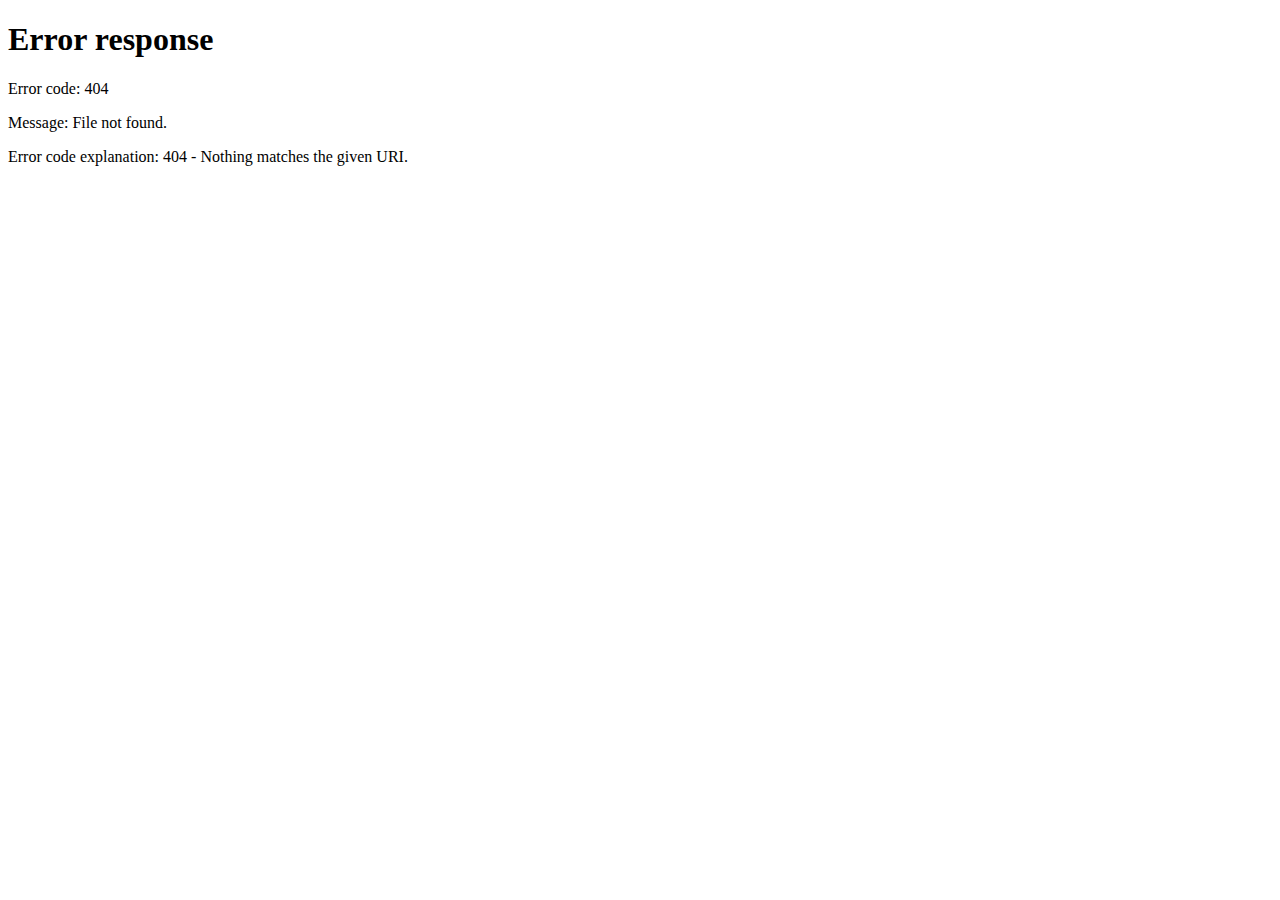
==== index.html @ a05da721 "Add files via upload" ====
<html xmlns="http://www.w3.org/1999/xhtml" lang="en">

<head>
	<meta http-equiv="Content-Type" content="text/html; charset=utf-8" />
	<meta name="description" content="HTTrack is an easy-to-use website mirror utility. It allows you to download a World Wide website from the Internet to a local directory,building recursively all structures, getting html, images, and other files from the server to your computer. Links are rebuiltrelatively so that you can freely browse to the local site (works with any browser). You can mirror several sites together so that you can jump from one toanother. You can, also, update an existing mirror site, or resume an interrupted download. The robot is fully configurable, with an integrated help" />
	<meta name="keywords" content="httrack, HTTRACK, HTTrack, winhttrack, WINHTTRACK, WinHTTrack, offline browser, web mirror utility, aspirateur web, surf offline, web capture, www mirror utility, browse offline, local  site builder, website mirroring, aspirateur www, internet grabber, capture de site web, internet tool, hors connexion, unix, dos, windows 95, windows 98, solaris, ibm580, AIX 4.0, HTS, HTGet, web aspirator, web aspirateur, libre, GPL, GNU, free software" />
	<title>Local index - HTTrack Website Copier</title>
  <!-- Mirror and index made by HTTrack Website Copier/3.49-2 [XR&CO'2014] -->
	<style type="text/css">
	<!--

body {
	margin: 0;  padding: 0;  margin-bottom: 15px;  margin-top: 8px;
	background: #77b;
}
body, td {
	font: 14px "Trebuchet MS", Verdana, Arial, Helvetica, sans-serif;
	}

#subTitle {
	background: #000;  color: #fff;  padding: 4px;  font-weight: bold; 
	}

#siteNavigation a, #siteNavigation .current {
	font-weight: bold;  color: #448;
	}
#siteNavigation a:link    { text-decoration: none; }
#siteNavigation a:visited { text-decoration: none; }

#siteNavigation .current { background-color: #ccd; }

#siteNavigation a:hover   { text-decoration: none;  background-color: #fff;  color: #000; }
#siteNavigation a:active  { text-decoration: none;  background-color: #ccc; }


a:link    { text-decoration: underline;  color: #00f; }
a:visited { text-decoration: underline;  color: #000; }
a:hover   { text-decoration: underline;  color: #c00; }
a:active  { text-decoration: underline; }

#pageContent {
	clear: both;
	border-bottom: 6px solid #000;
	padding: 10px;  padding-top: 20px;
	line-height: 1.65em;
	background-image: url(backblue.gif);
	background-repeat: no-repeat;
	background-position: top right;
	}

#pageContent, #siteNavigation {
	background-color: #ccd;
	}


.imgLeft  { float: left;   margin-right: 10px;  margin-bottom: 10px; }
.imgRight { float: right;  margin-left: 10px;   margin-bottom: 10px; }

hr { height: 1px;  color: #000;  background-color: #000;  margin-bottom: 15px; }

h1 { margin: 0;  font-weight: bold;  font-size: 2em; }
h2 { margin: 0;  font-weight: bold;  font-size: 1.6em; }
h3 { margin: 0;  font-weight: bold;  font-size: 1.3em; }
h4 { margin: 0;  font-weight: bold;  font-size: 1.18em; }

.blak { background-color: #000; }
.hide { display: none; }
.tableWidth { min-width: 400px; }

.tblRegular       { border-collapse: collapse; }
.tblRegular td    { padding: 6px;  background-image: url(fade.gif);  border: 2px solid #99c; }
.tblHeaderColor, .tblHeaderColor td { background: #99c; }
.tblNoBorder td   { border: 0; }


// -->
</style>

</head>

<table width="76%" border="0" align="center" cellspacing="0" cellpadding="3" class="tableWidth">
	<tr>
	<td id="subTitle">HTTrack Website Copier - Open Source offline browser</td>
	</tr>
</table>
<table width="76%" border="0" align="center" cellspacing="0" cellpadding="0" class="tableWidth">
<tr class="blak">
<td>
	<table width="100%" border="0" align="center" cellspacing="1" cellpadding="0">
	<tr>
	<td colspan="6"> 
		<table width="100%" border="0" align="center" cellspacing="0" cellpadding="10">
		<tr> 
		<td id="pageContent"> 
<!-- ==================== End prologue ==================== -->

	<meta name="generator" content="HTTrack Website Copier/3.x">
	<TITLE>Local index - HTTrack</TITLE>
</HEAD>
<BODY>
<H1 ALIGN=Center>Index of locally available sites:</H1>
	<TABLE BORDER="0" WIDTH="100%" CELLSPACING="1" CELLPADDING="0">
		<TR>
			<TD BACKGROUND="fade.gif">
				&middot;
					<A HREF="askit.dextheme.net/shieldx/template-kit/home/index.html">
						Home &#8211; Shieldx
					</A>		
			</TD>
		</TR>
	</TABLE>
	<BR>
	<BR>
	<BR>
  	<H6 ALIGN="RIGHT">
	<I>Mirror and index made by HTTrack Website Copier [XR&amp;CO'2008]</I>
	</H6>
	<!-- Mirror and index made by HTTrack Website Copier/3.49-2 [XR&CO'2014] -->
	<!-- Thanks for using HTTrack Website Copier! -->
	<meta HTTP-EQUIV="Refresh" CONTENT="0; URL=askit.dextheme.net/shieldx/template-kit/home/index.html">


<!-- ==================== Start epilogue ==================== -->
		</td>
		</tr>
		</table>
	</td>
	</tr>
	</table>
</td>
</tr>
</table>

<table width="76%" border="0" align="center" valign="bottom" cellspacing="0" cellpadding="0">
	<tr>
	<td id="footer"><small>&copy; 2008 Xavier Roche & other contributors - Web Design: Leto Kauler.</small></td>
	</tr>
</table>

</body>

</html>
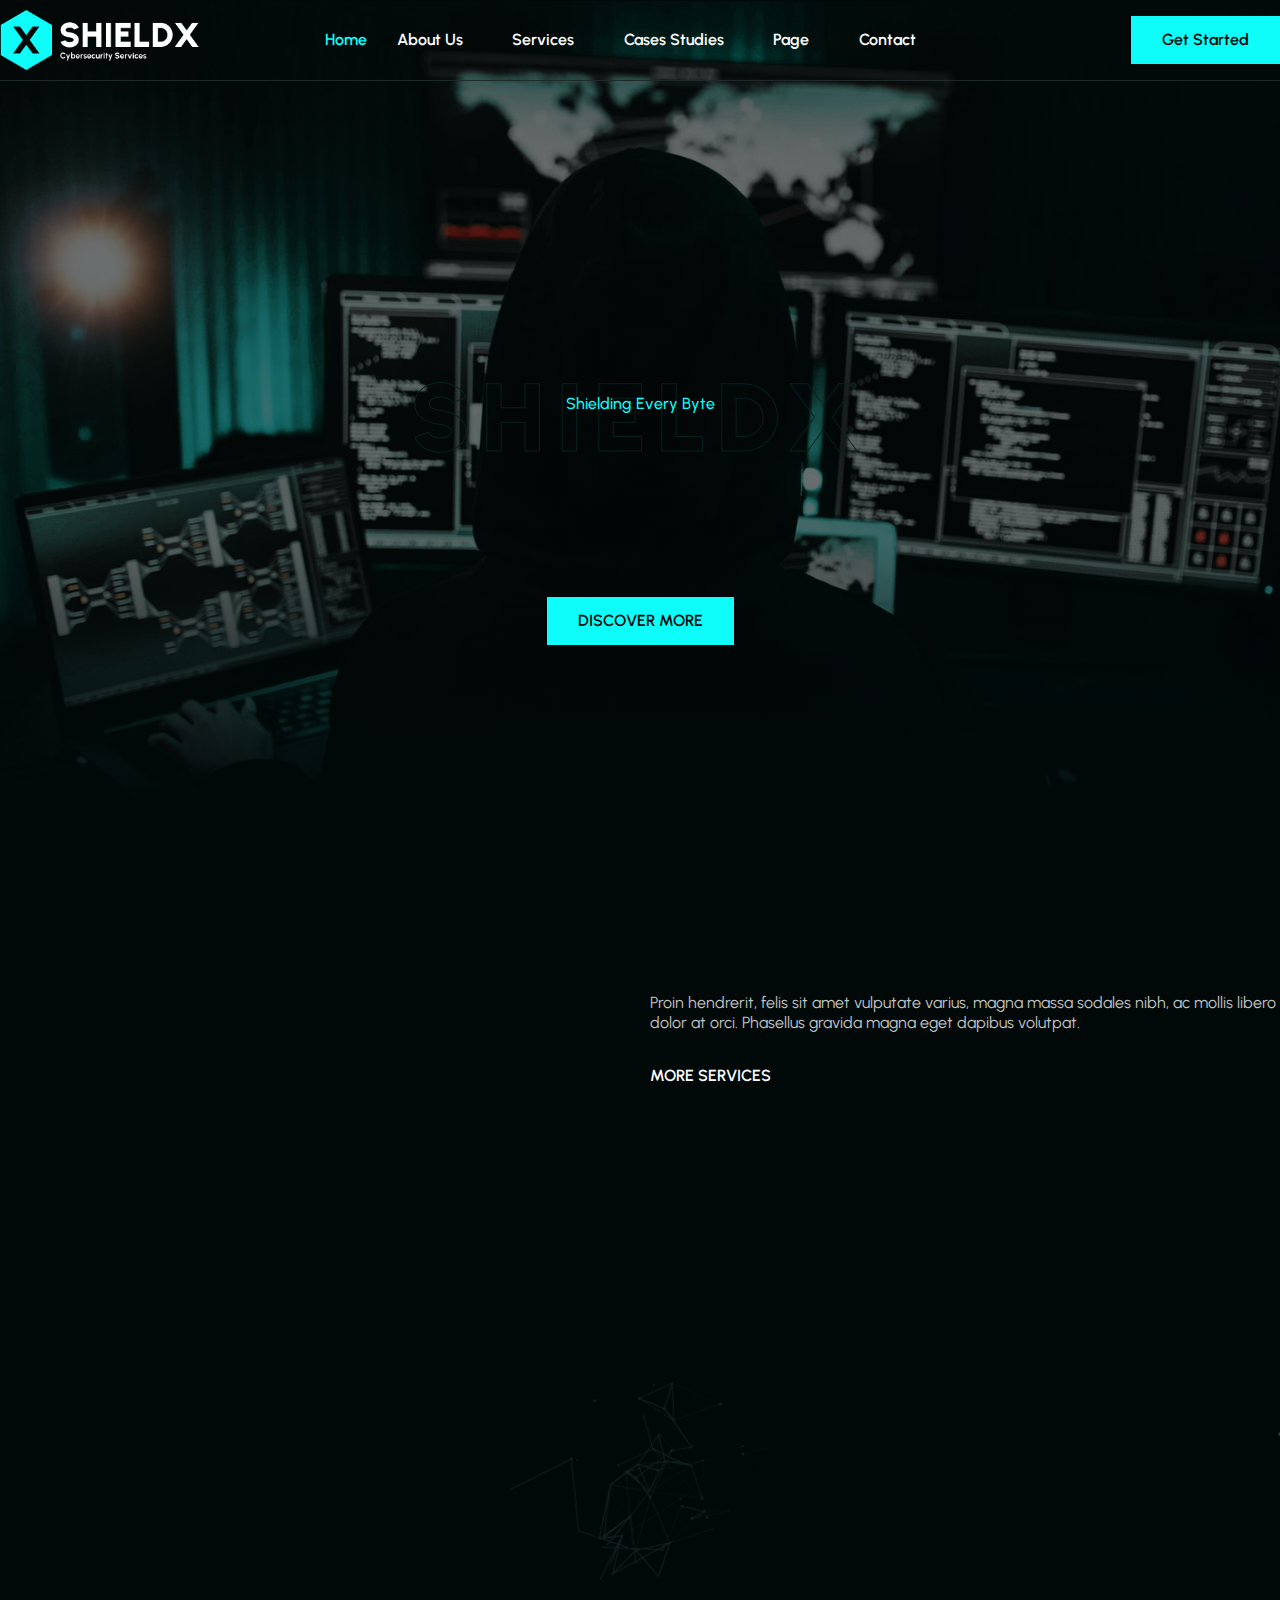
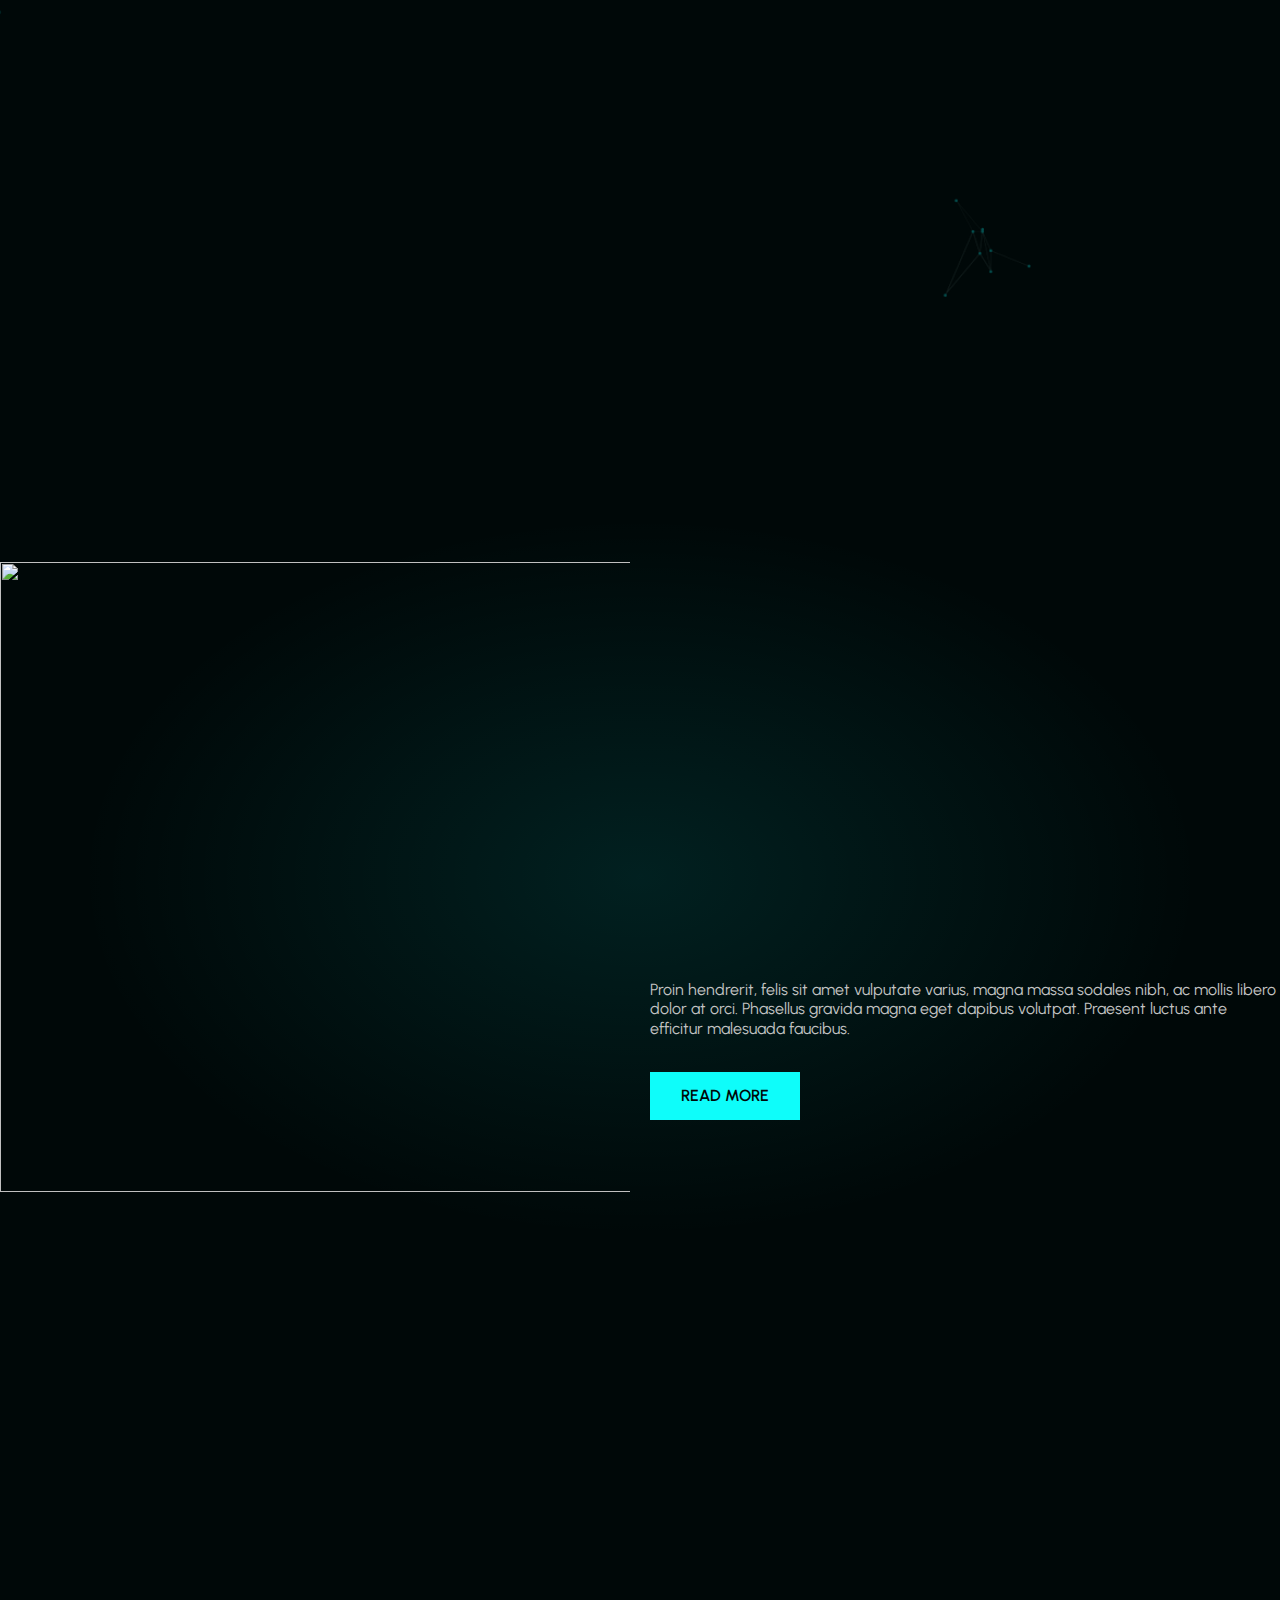
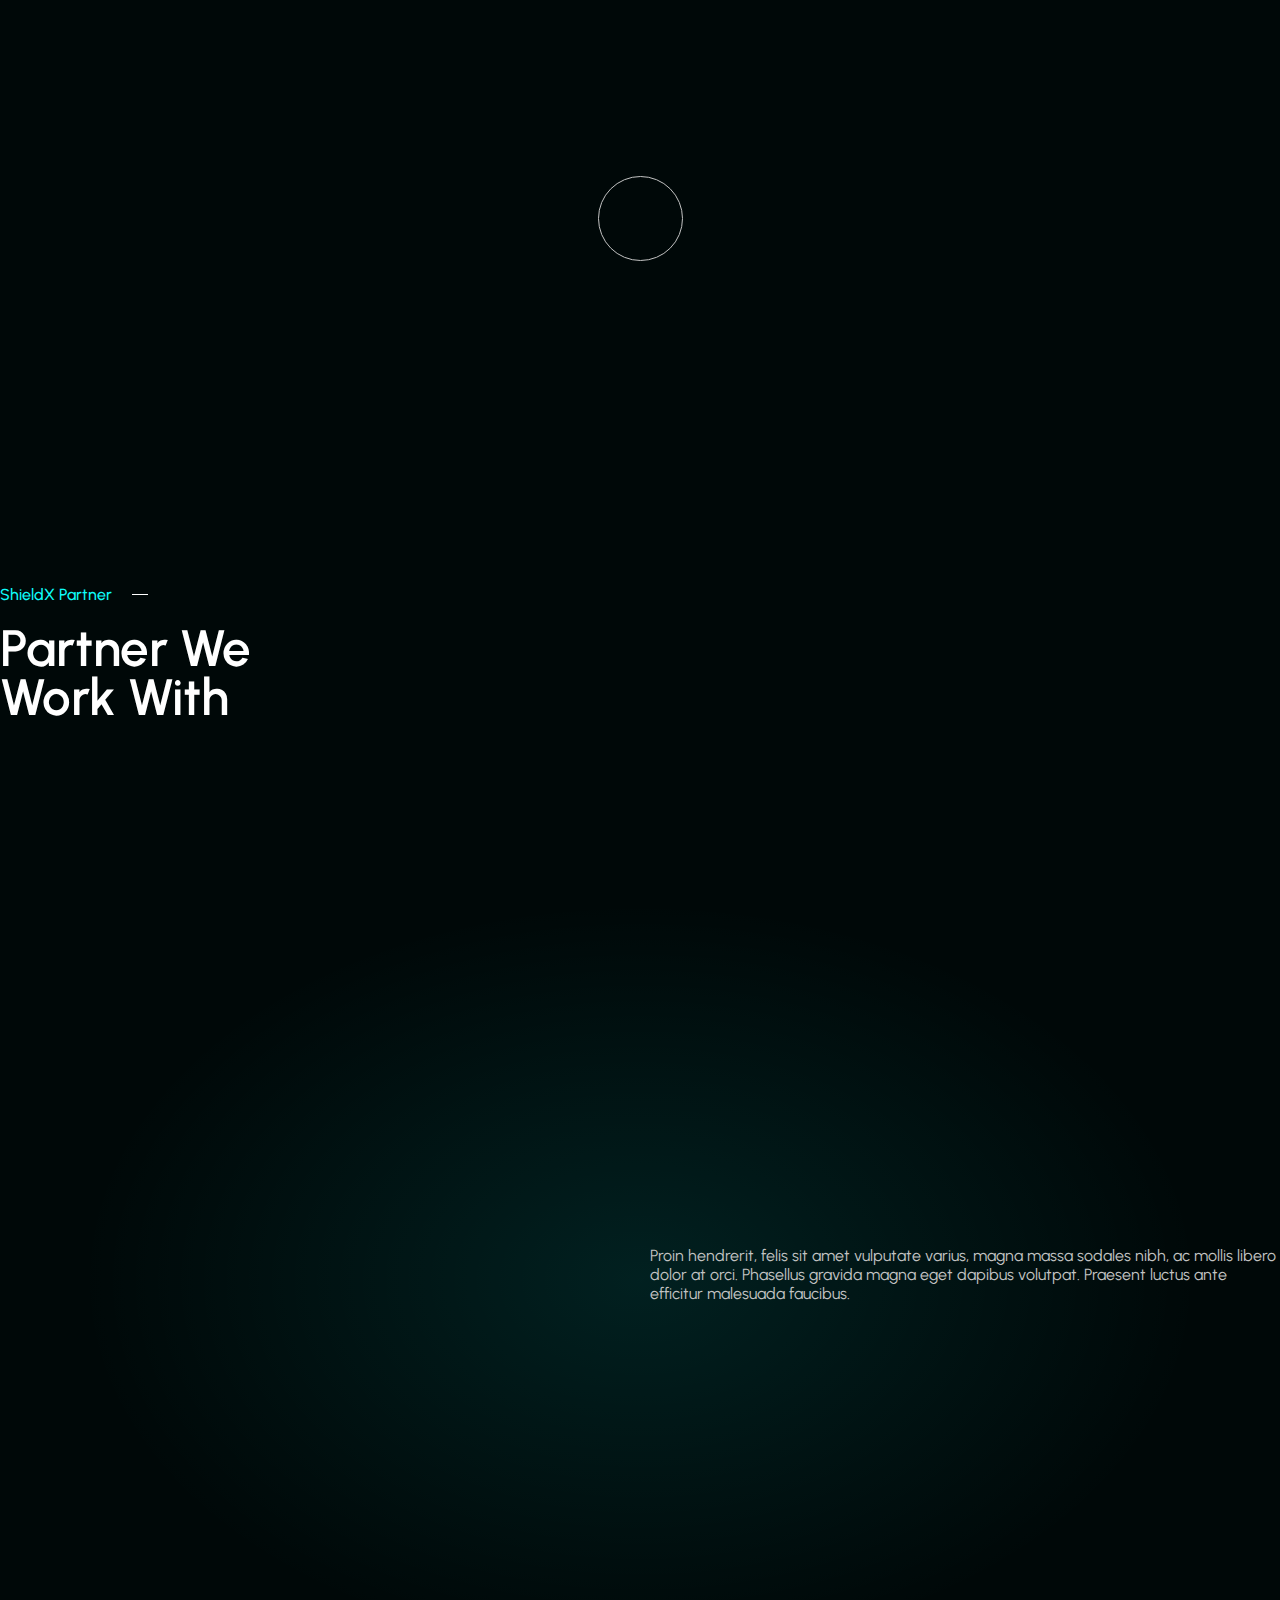
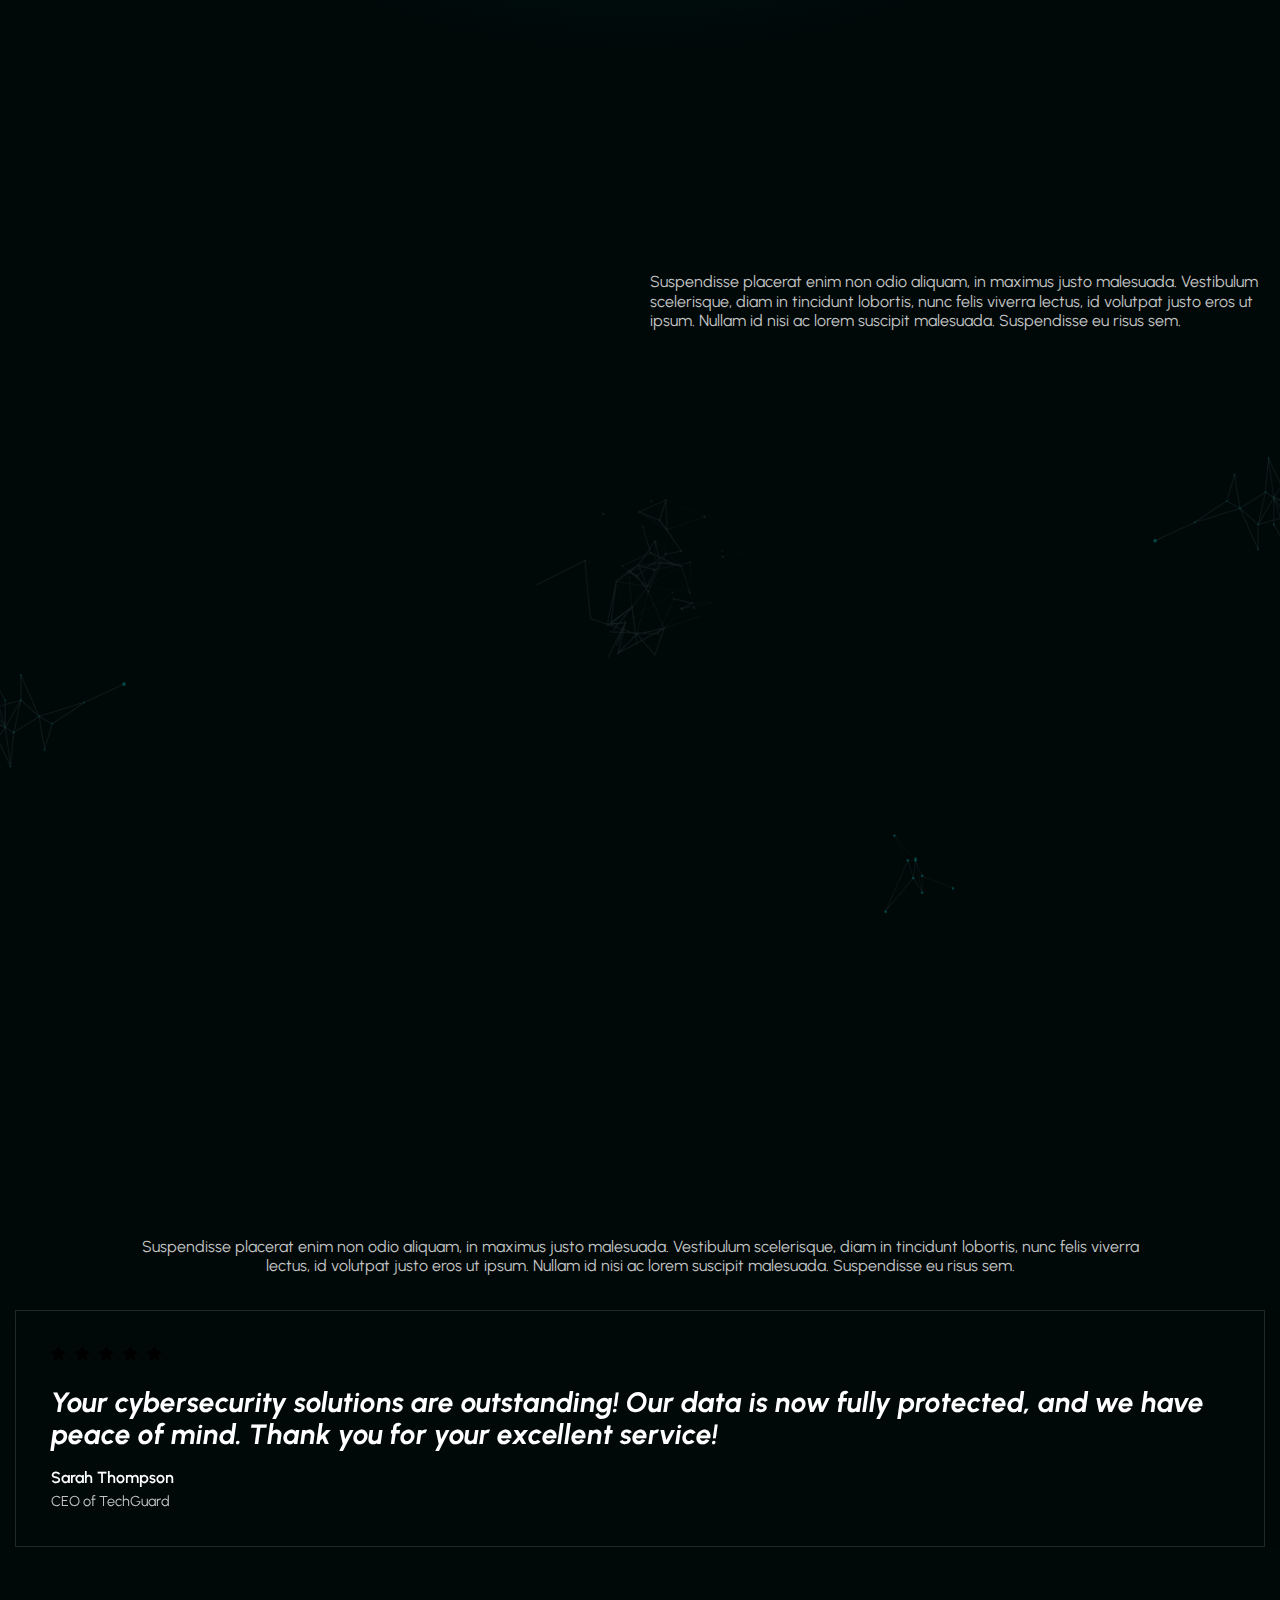
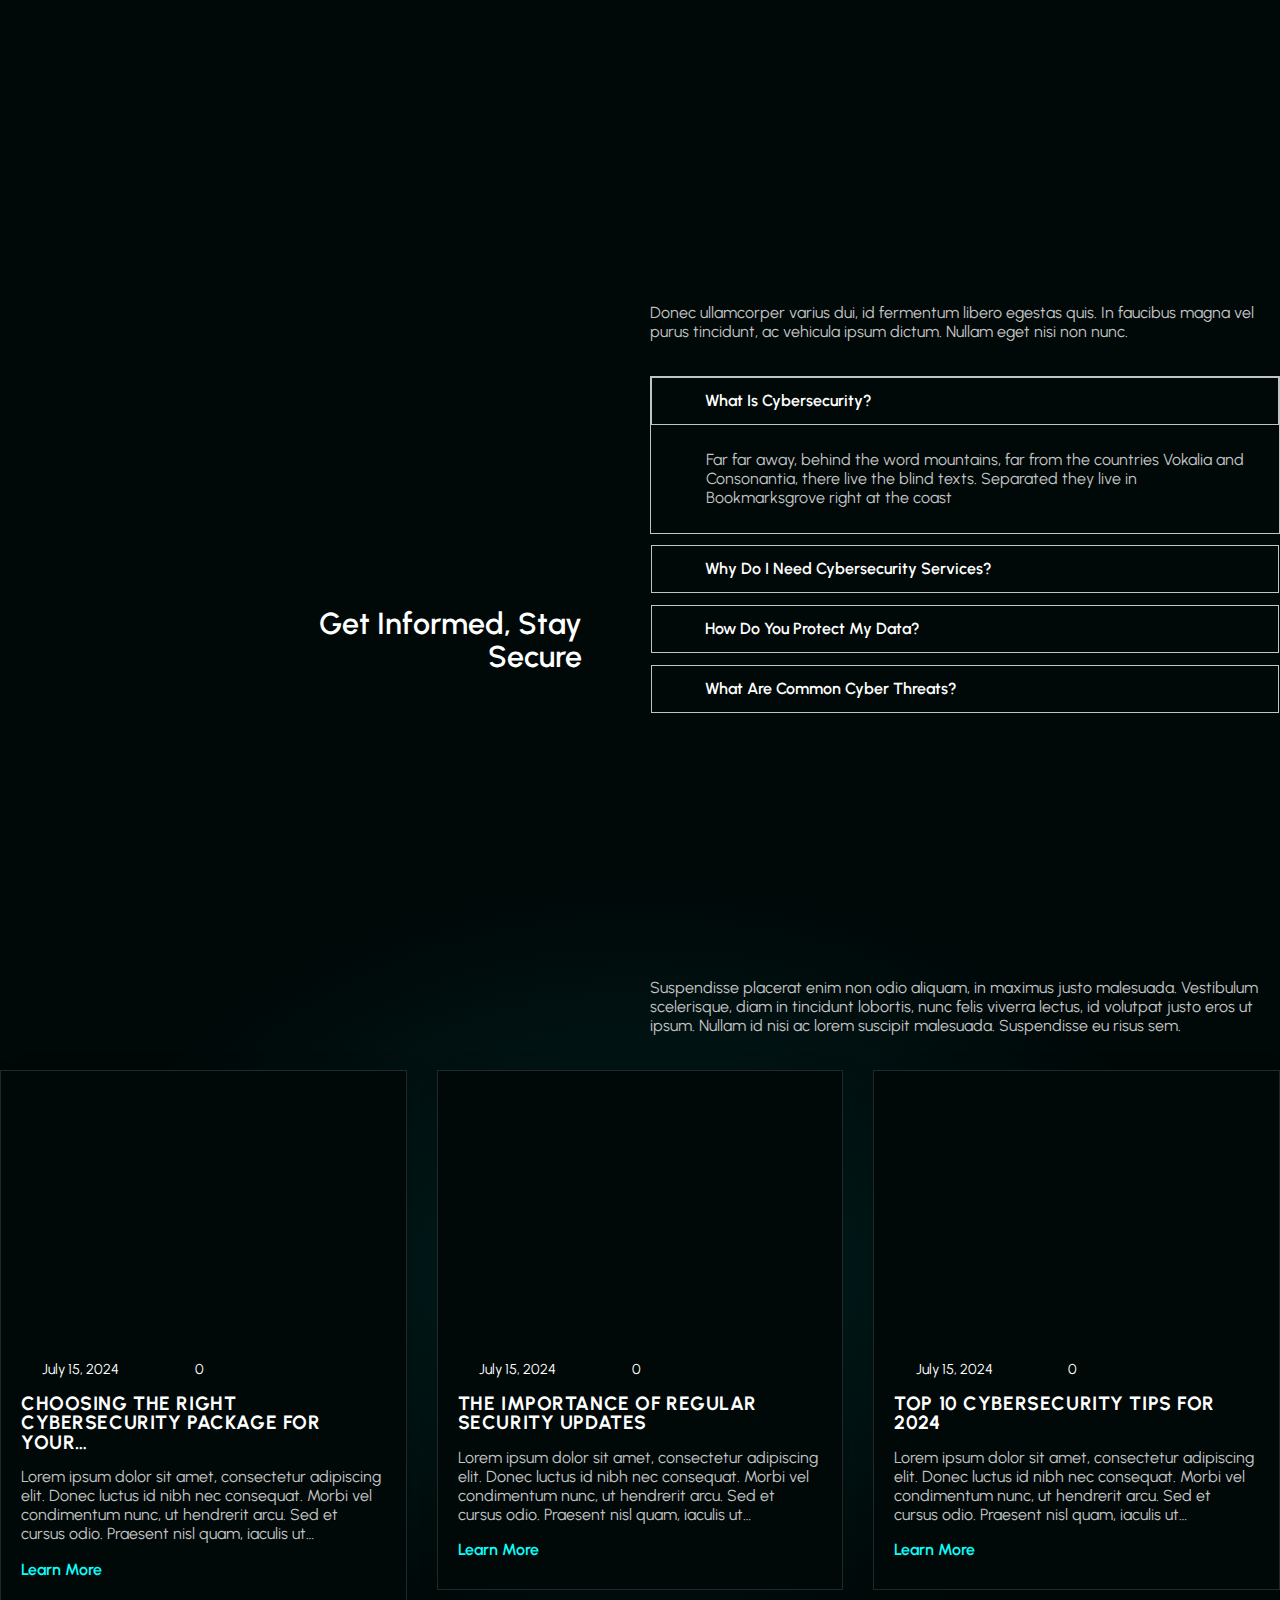
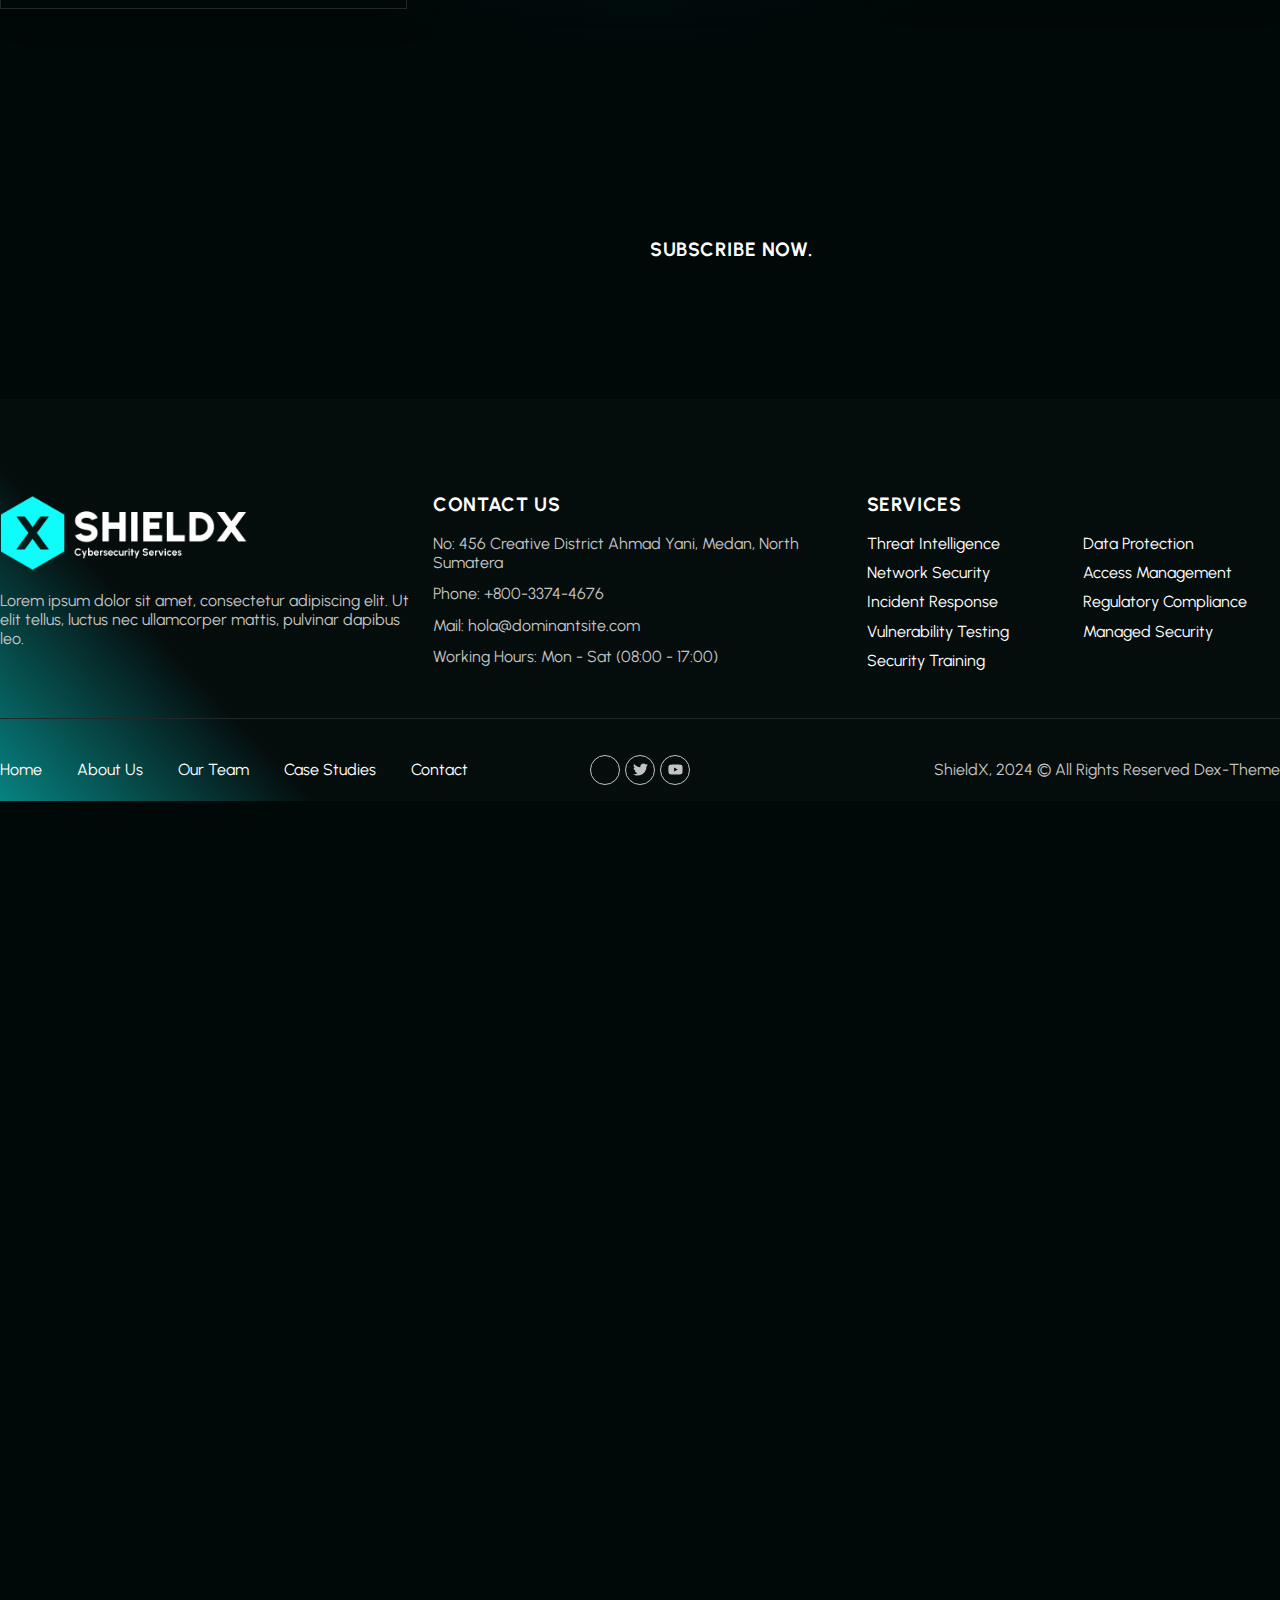
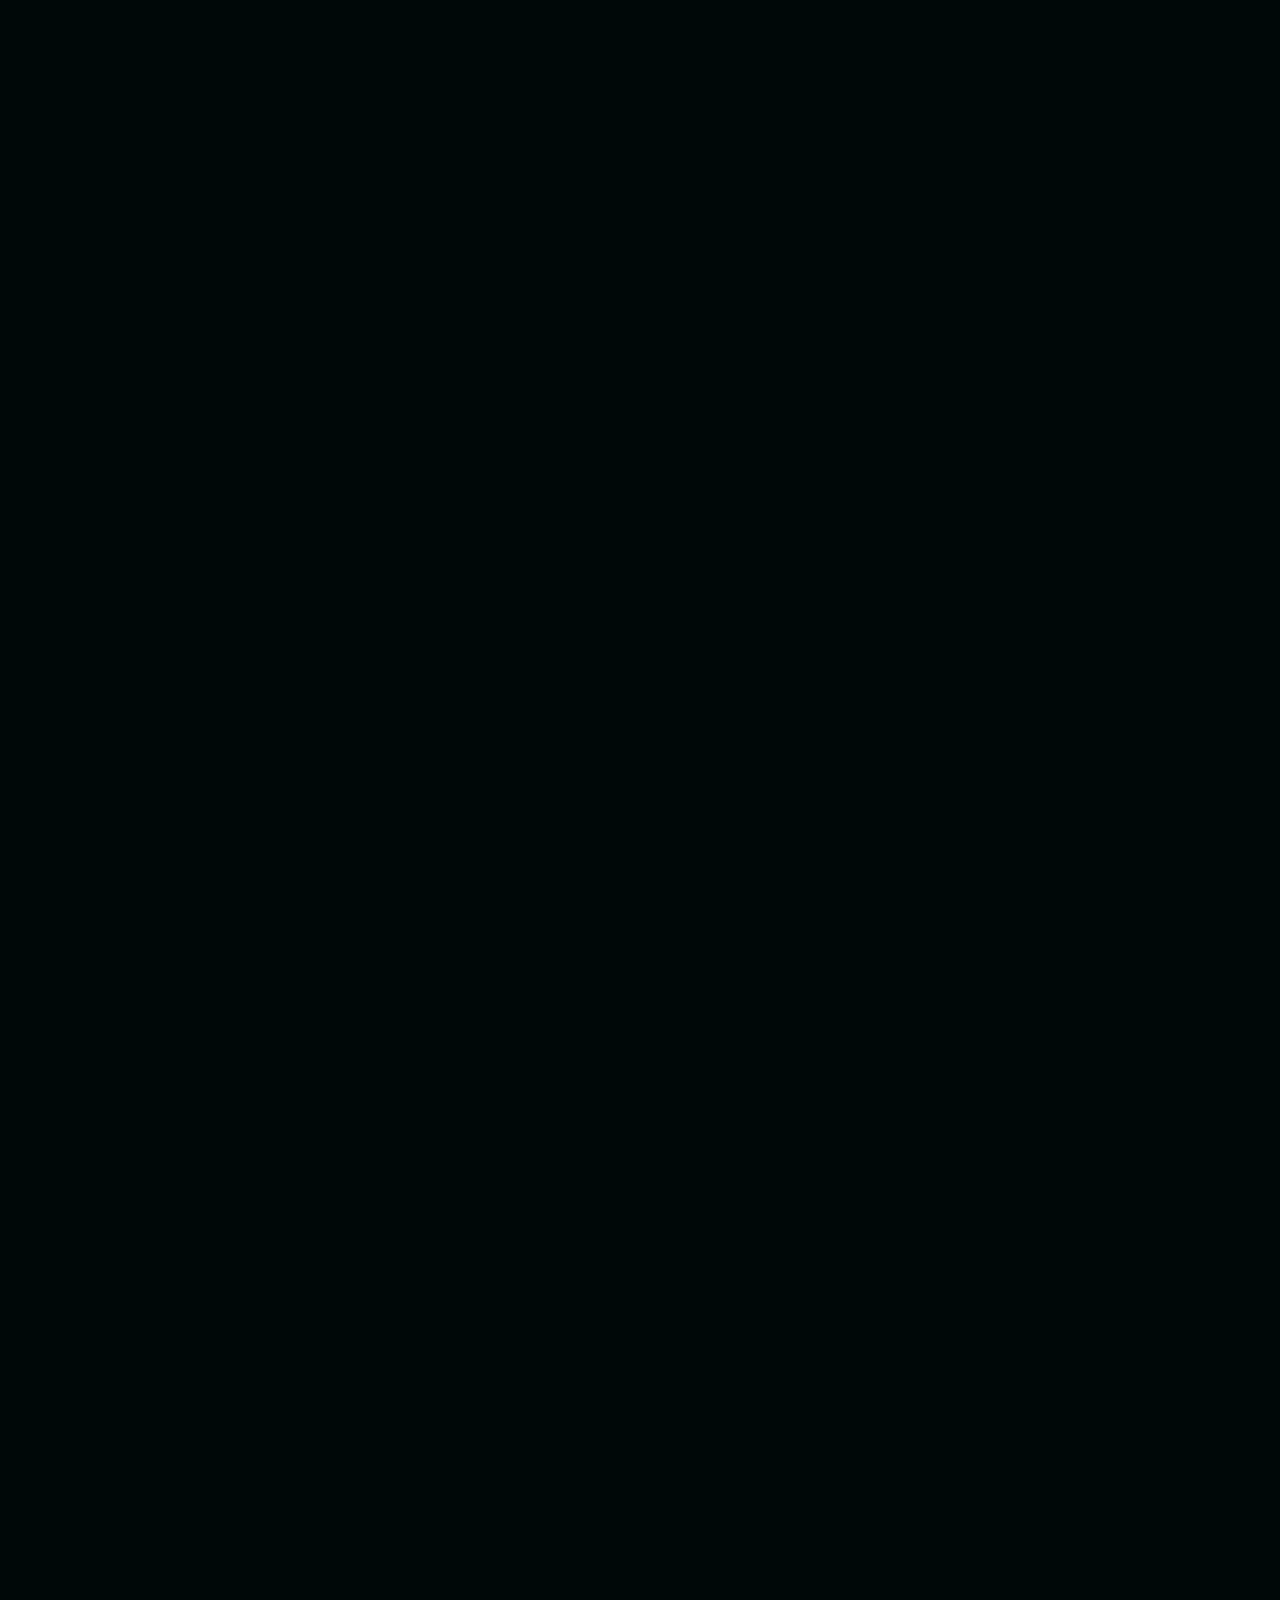
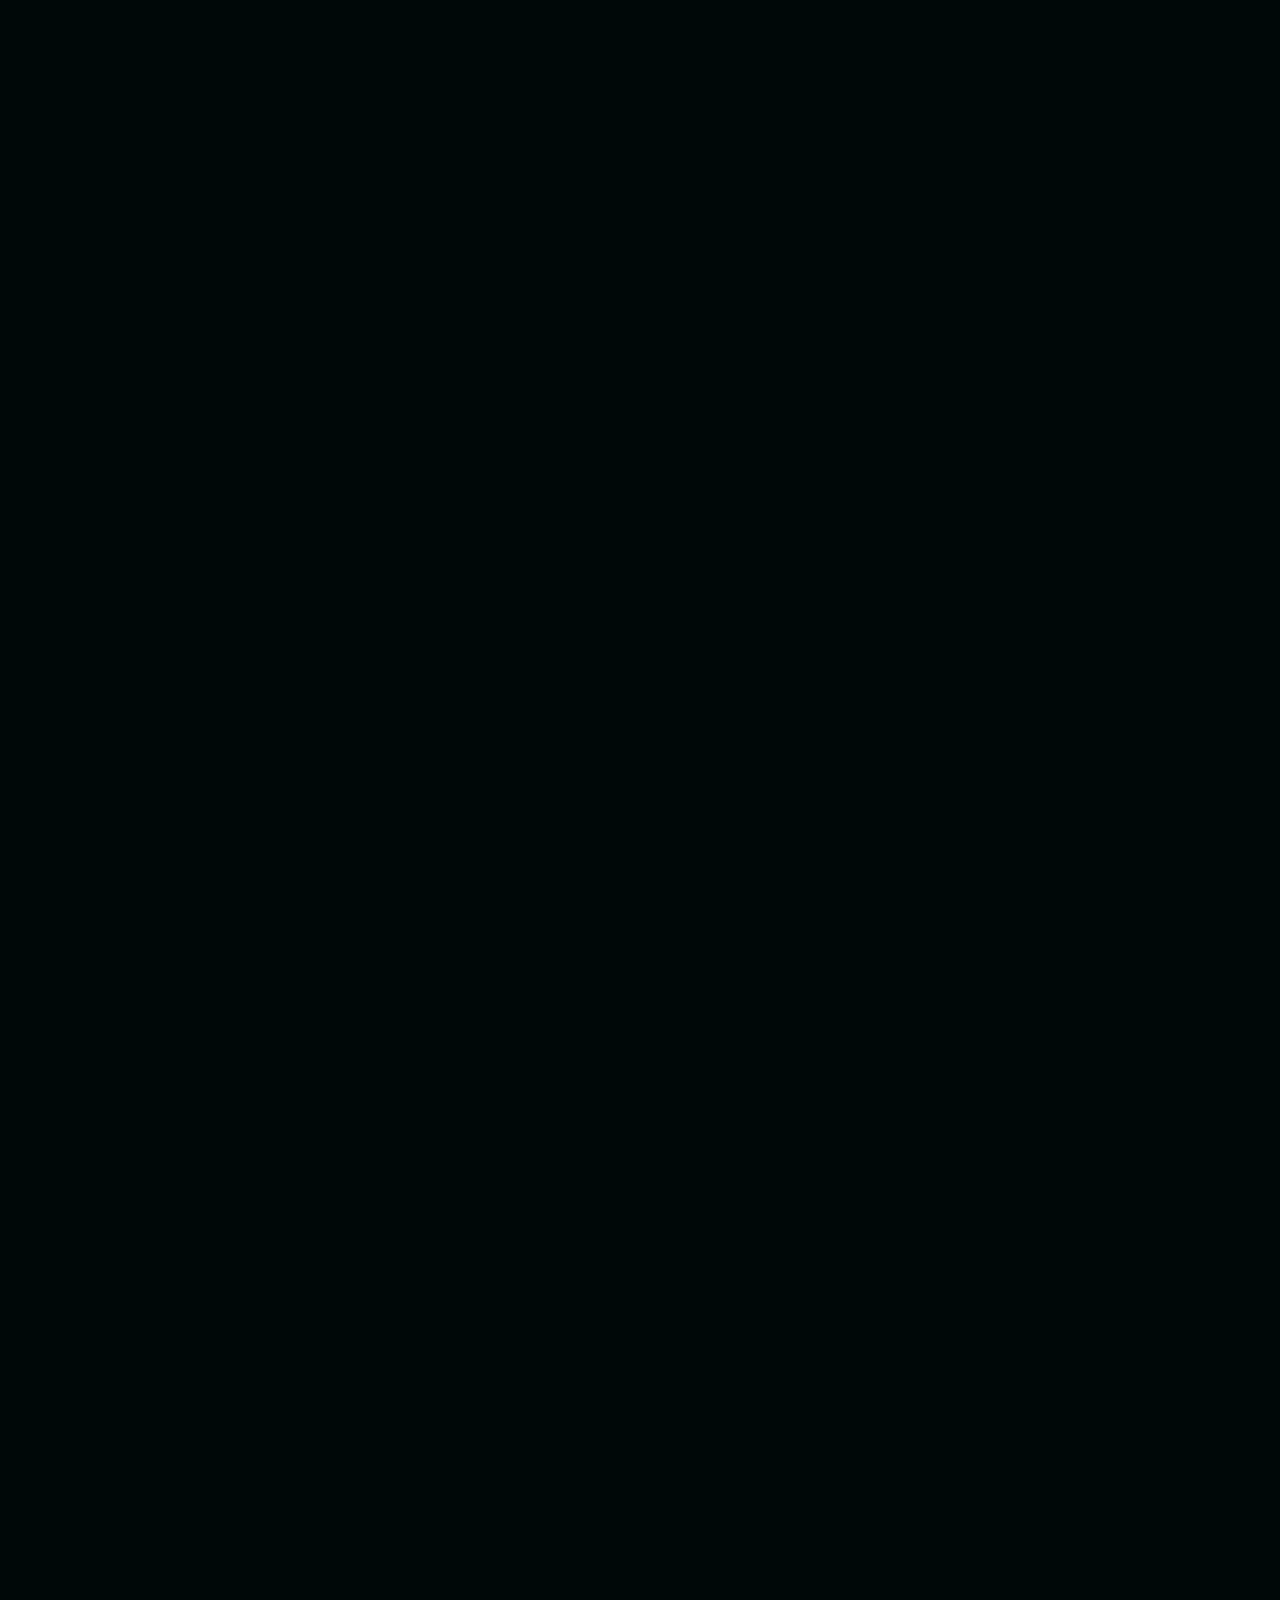
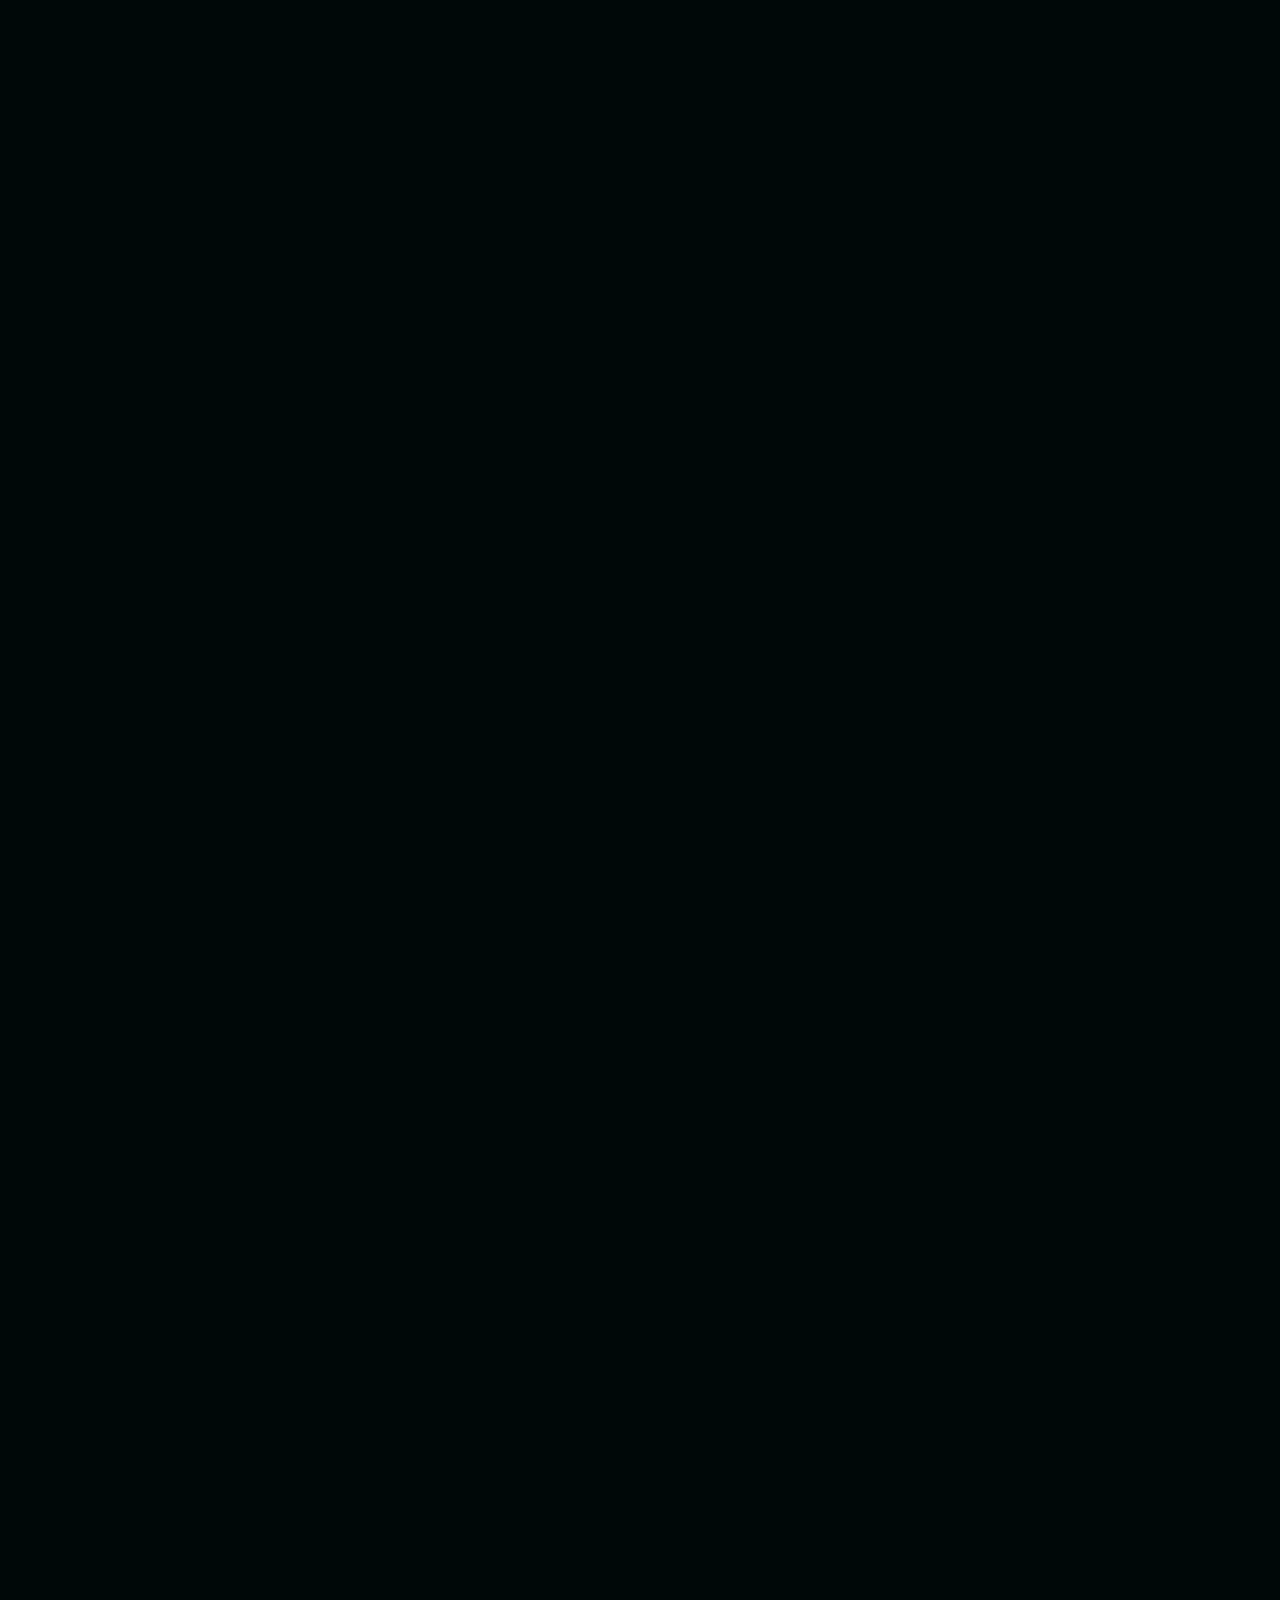
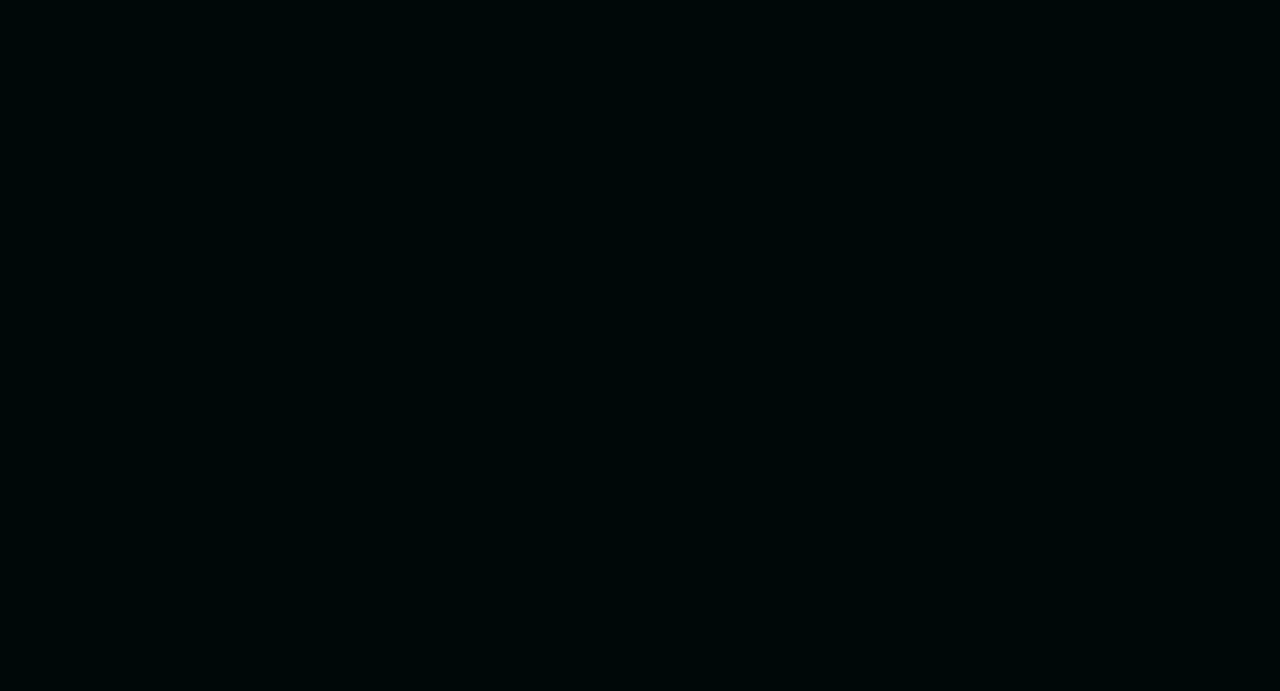
==== commit a59c5637: "shield" ====
--- a/index.html
+++ b/index.html
@@ -4,7 +4,7 @@
 	<meta http-equiv="Content-Type" content="text/html; charset=utf-8" />
 	<meta name="description" content="HTTrack is an easy-to-use website mirror utility. It allows you to download a World Wide website from the Internet to a local directory,building recursively all structures, getting html, images, and other files from the server to your computer. Links are rebuiltrelatively so that you can freely browse to the local site (works with any browser). You can mirror several sites together so that you can jump from one toanother. You can, also, update an existing mirror site, or resume an interrupted download. The robot is fully configurable, with an integrated help" />
 	<meta name="keywords" content="httrack, HTTRACK, HTTrack, winhttrack, WINHTTRACK, WinHTTrack, offline browser, web mirror utility, aspirateur web, surf offline, web capture, www mirror utility, browse offline, local  site builder, website mirroring, aspirateur www, internet grabber, capture de site web, internet tool, hors connexion, unix, dos, windows 95, windows 98, solaris, ibm580, AIX 4.0, HTS, HTGet, web aspirator, web aspirateur, libre, GPL, GNU, free software" />
-	<title>Local index - HTTrack Website Copier</title>
+	<title>Shield</title>
   <!-- Mirror and index made by HTTrack Website Copier/3.49-2 [XR&CO'2014] -->
 	<style type="text/css">
 	<!--
@@ -80,7 +80,7 @@
 
 <table width="76%" border="0" align="center" cellspacing="0" cellpadding="3" class="tableWidth">
 	<tr>
-	<td id="subTitle">HTTrack Website Copier - Open Source offline browser</td>
+	<td id="subTitle"></td>
 	</tr>
 </table>
 <table width="76%" border="0" align="center" cellspacing="0" cellpadding="0" class="tableWidth">
@@ -95,7 +95,7 @@
 <!-- ==================== End prologue ==================== -->
 
 	<meta name="generator" content="HTTrack Website Copier/3.x">
-	<TITLE>Local index - HTTrack</TITLE>
+	<TITLE></TITLE>
 </HEAD>
 <BODY>
 <H1 ALIGN=Center>Index of locally available sites:</H1>
@@ -113,7 +113,7 @@
 	<BR>
 	<BR>
   	<H6 ALIGN="RIGHT">
-	<I>Mirror and index made by HTTrack Website Copier [XR&amp;CO'2008]</I>
+	<I>[XR&amp;CO'2008]</I>
 	</H6>
 	<!-- Mirror and index made by HTTrack Website Copier/3.49-2 [XR&CO'2014] -->
 	<!-- Thanks for using HTTrack Website Copier! -->
@@ -133,7 +133,7 @@
 
 <table width="76%" border="0" align="center" valign="bottom" cellspacing="0" cellpadding="0">
 	<tr>
-	<td id="footer"><small>&copy; 2008 Xavier Roche & other contributors - Web Design: Leto Kauler.</small></td>
+	<td id="footer"><small>&copy; </small></td>
 	</tr>
 </table>
 
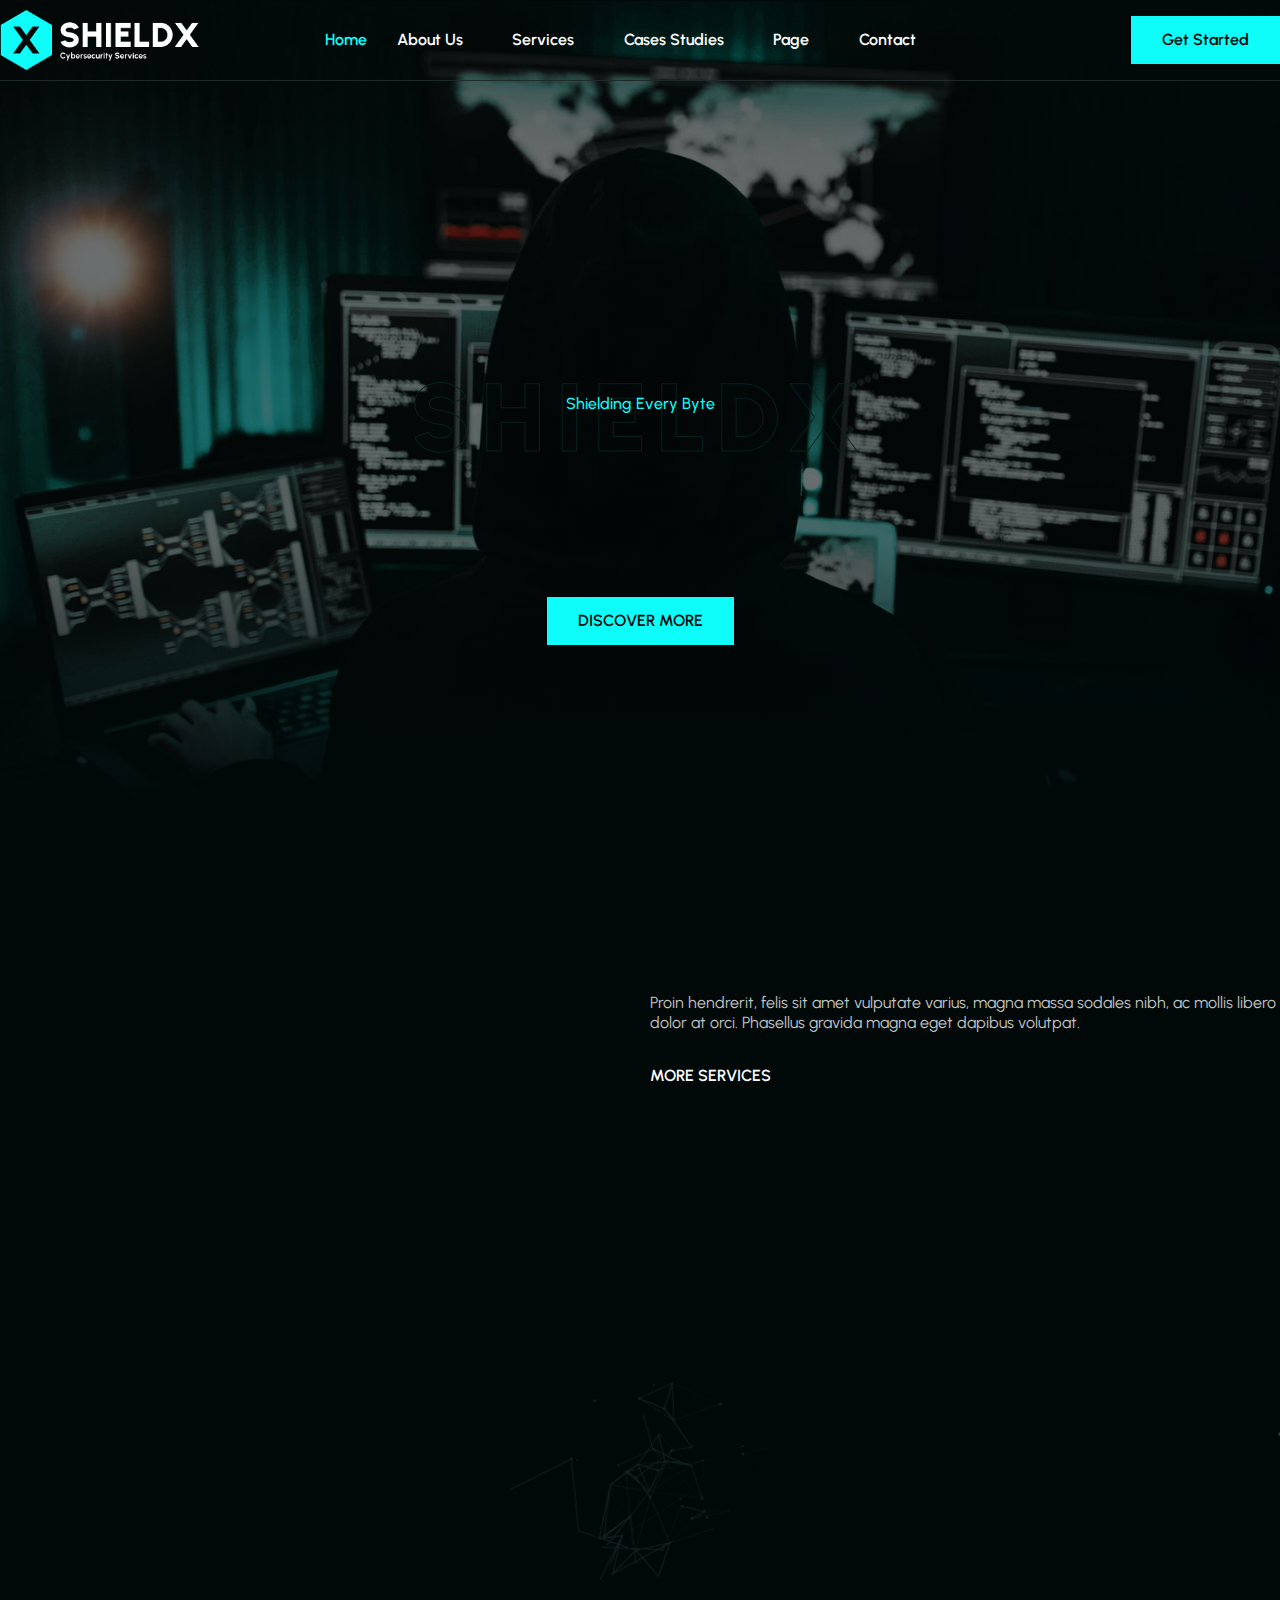
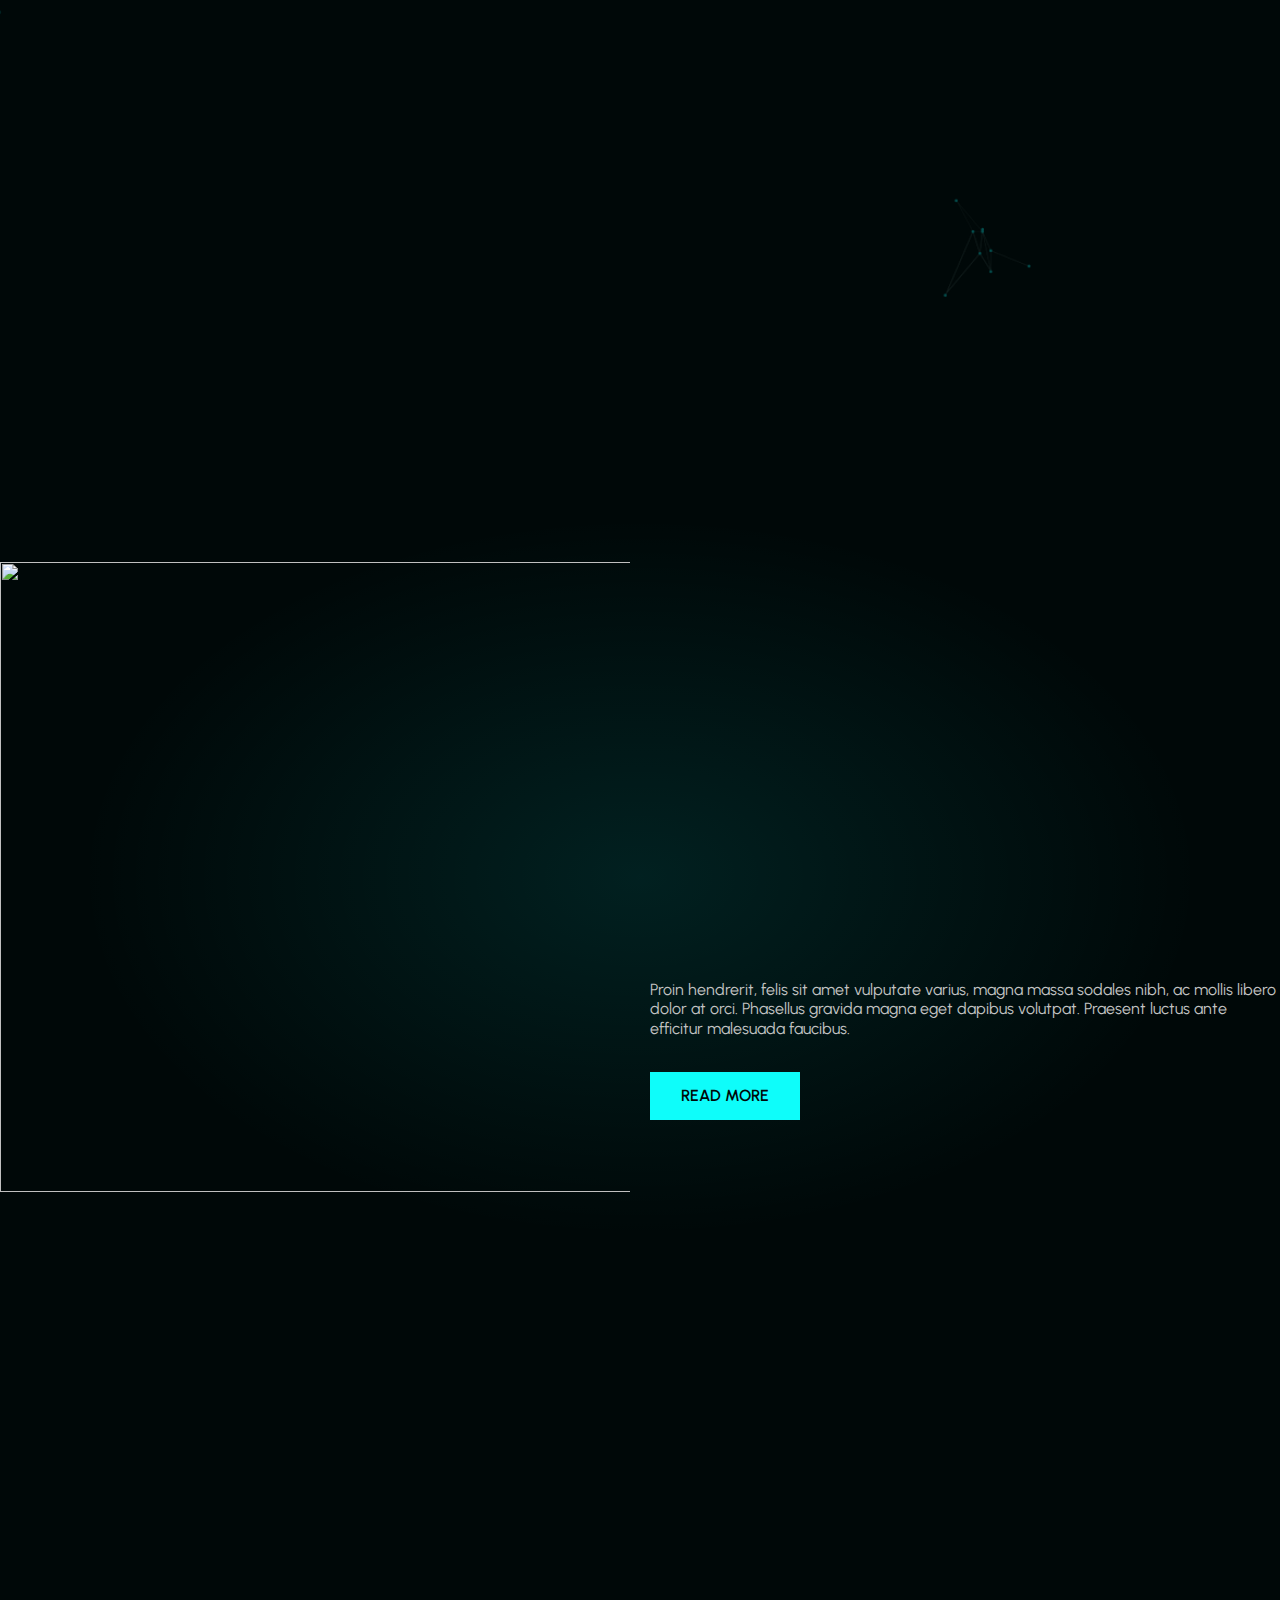
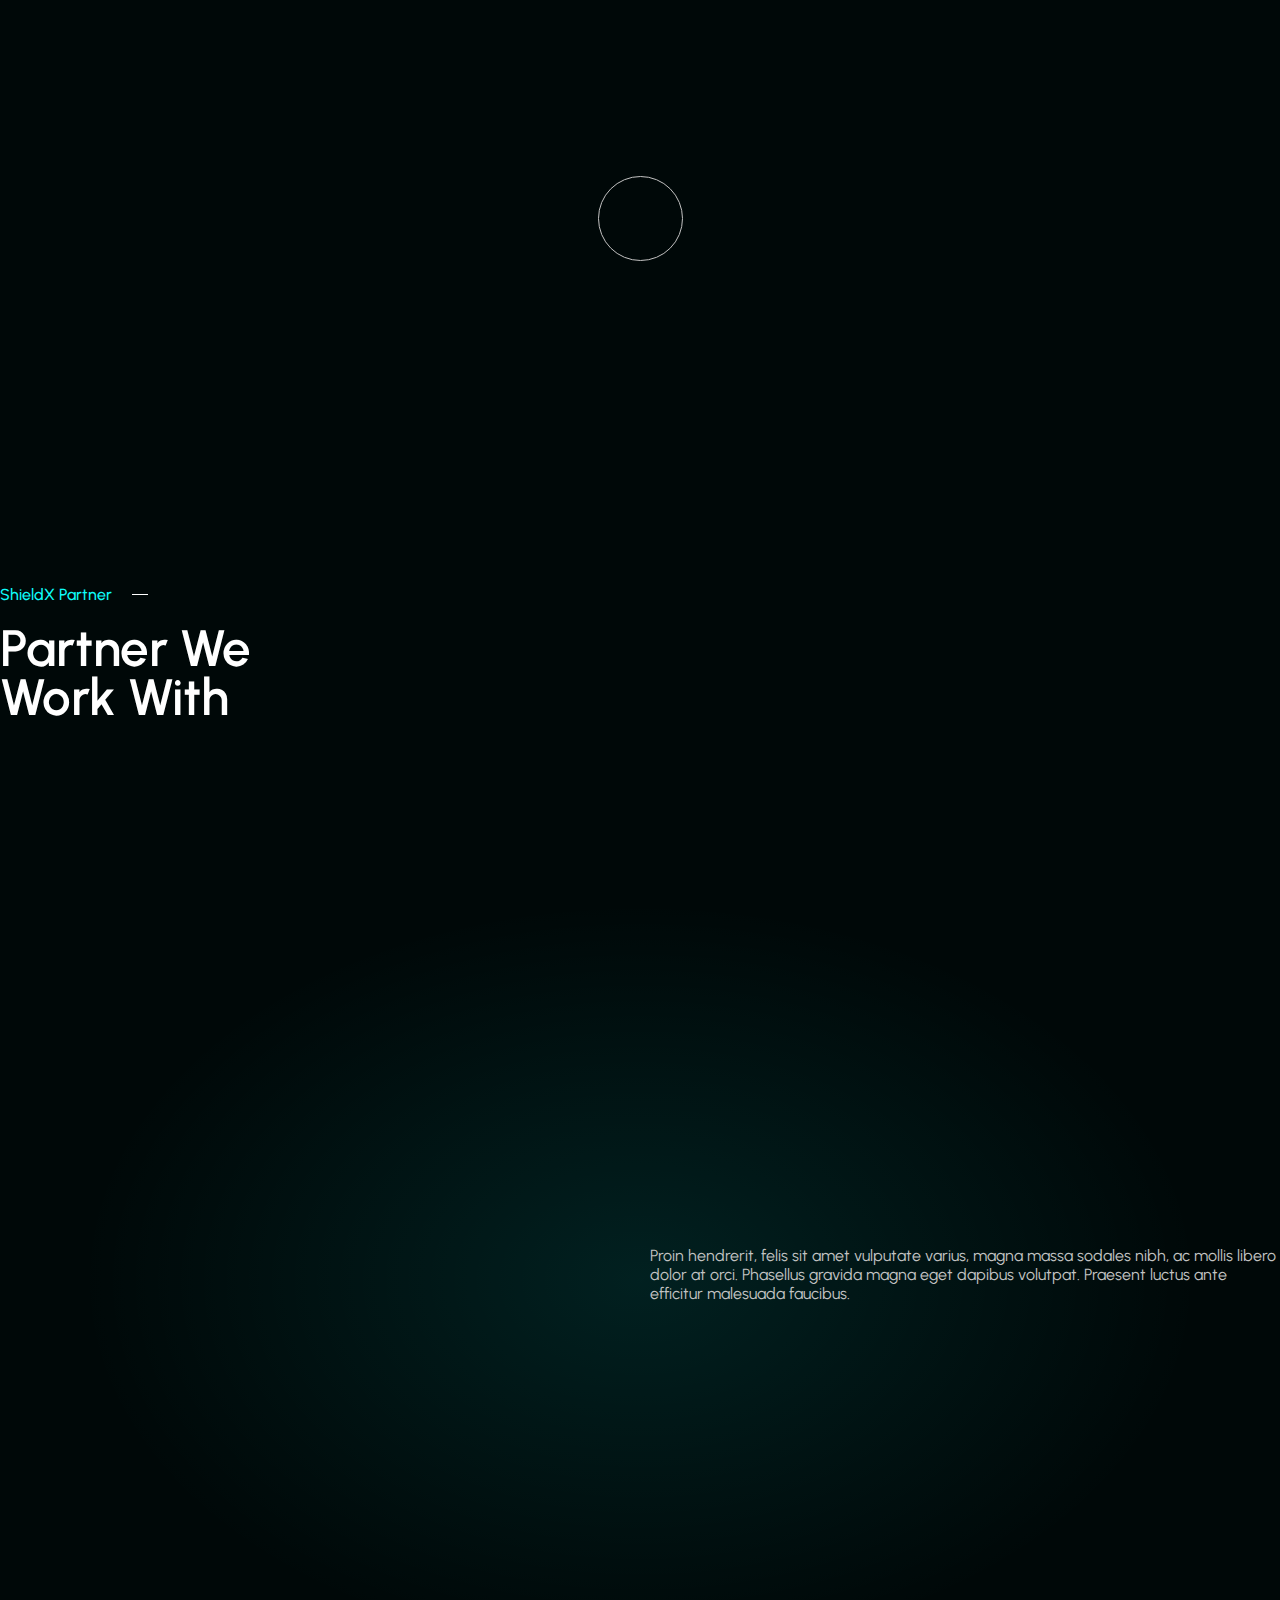
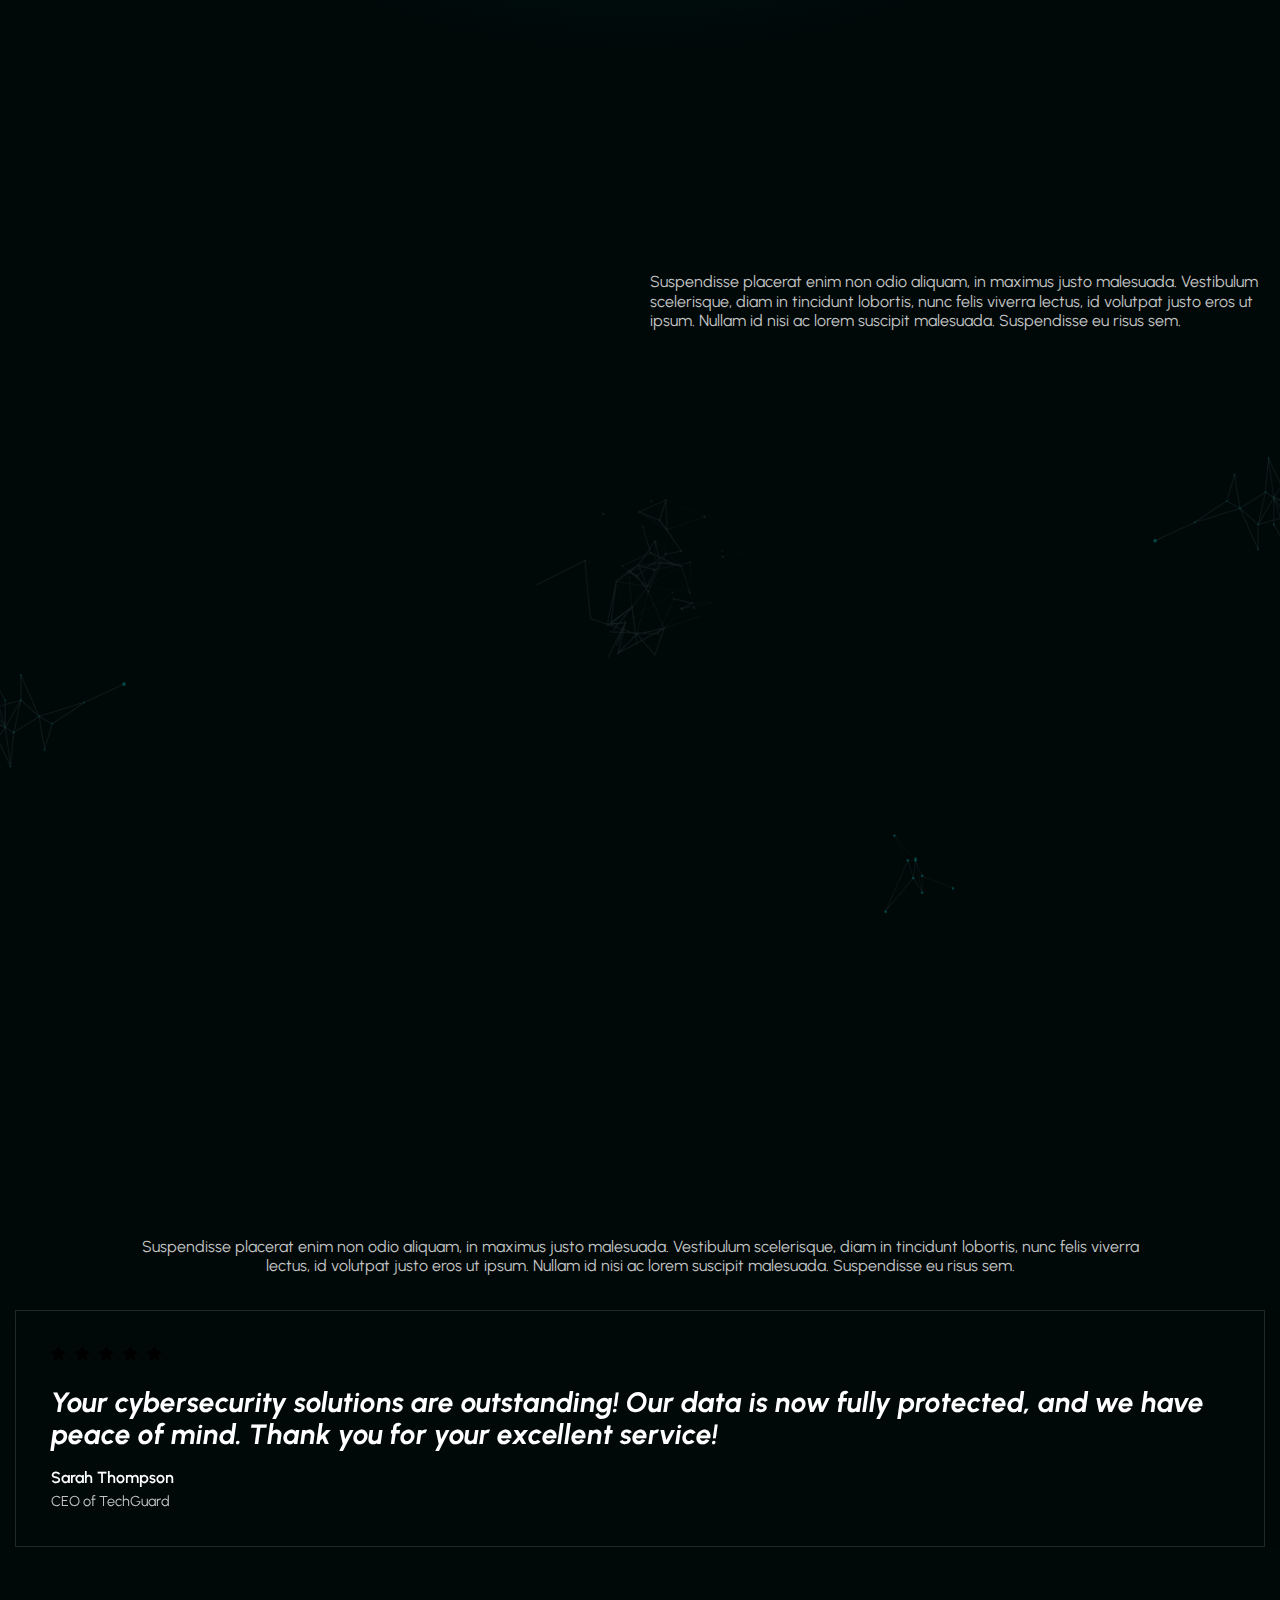
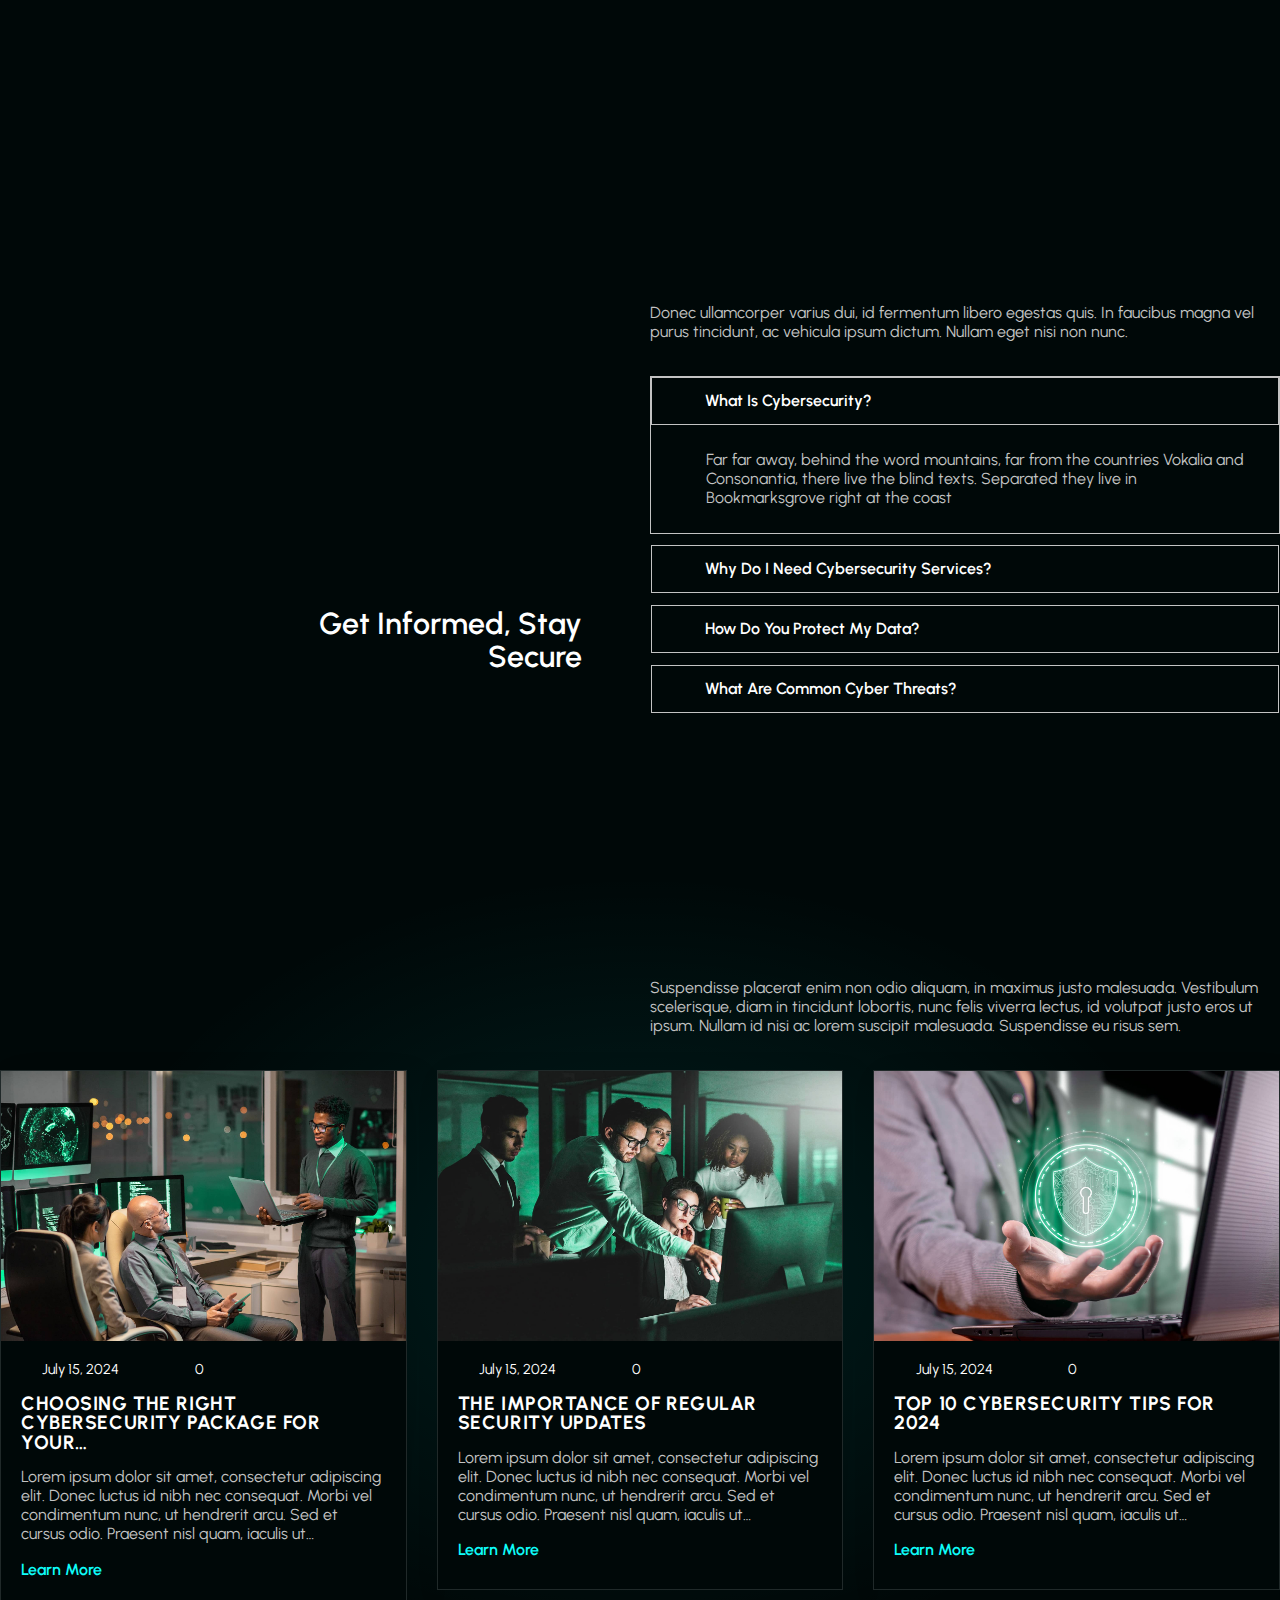
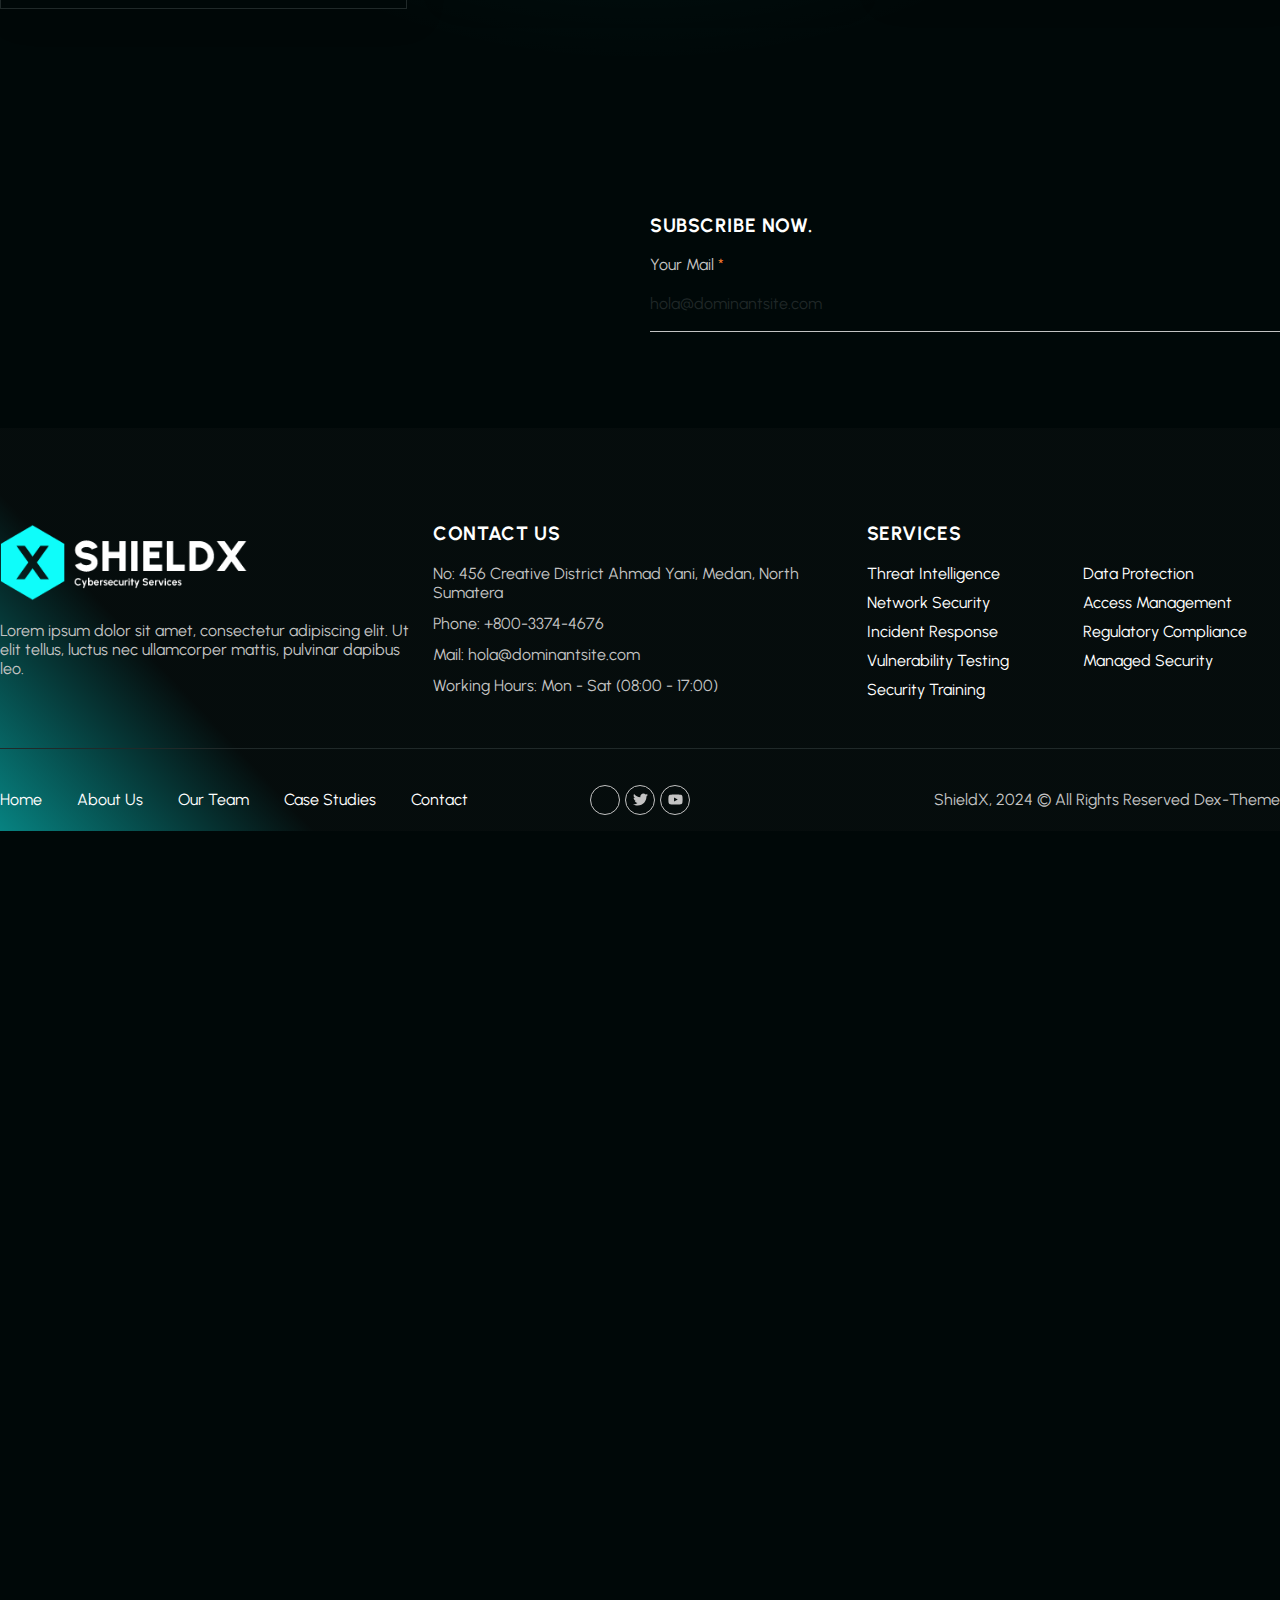
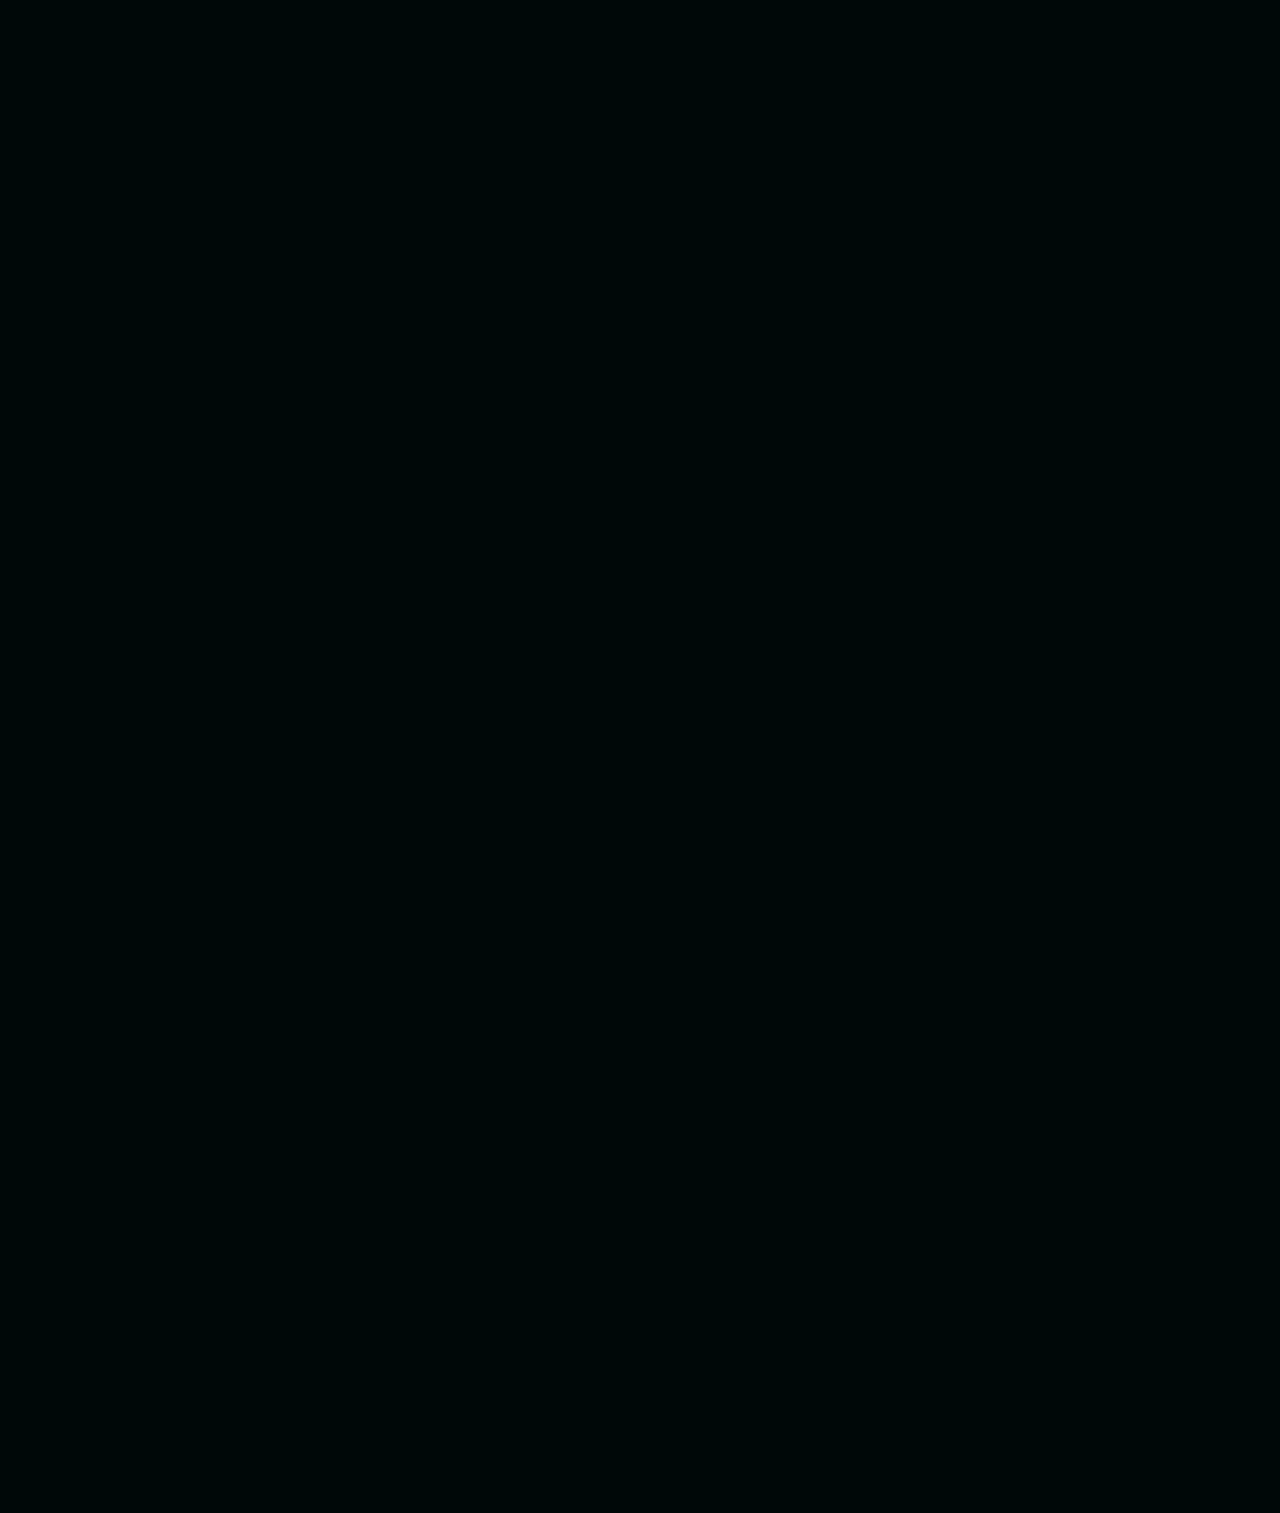
==== commit 4fcb5975: "shield" ====
--- a/index.html
+++ b/index.html
@@ -2,8 +2,8 @@
 
 <head>
 	<meta http-equiv="Content-Type" content="text/html; charset=utf-8" />
-	<meta name="description" content="HTTrack is an easy-to-use website mirror utility. It allows you to download a World Wide website from the Internet to a local directory,building recursively all structures, getting html, images, and other files from the server to your computer. Links are rebuiltrelatively so that you can freely browse to the local site (works with any browser). You can mirror several sites together so that you can jump from one toanother. You can, also, update an existing mirror site, or resume an interrupted download. The robot is fully configurable, with an integrated help" />
-	<meta name="keywords" content="httrack, HTTRACK, HTTrack, winhttrack, WINHTTRACK, WinHTTrack, offline browser, web mirror utility, aspirateur web, surf offline, web capture, www mirror utility, browse offline, local  site builder, website mirroring, aspirateur www, internet grabber, capture de site web, internet tool, hors connexion, unix, dos, windows 95, windows 98, solaris, ibm580, AIX 4.0, HTS, HTGet, web aspirator, web aspirateur, libre, GPL, GNU, free software" />
+	<meta name="description" content="" />
+	<meta name="keywords" content="" />
 	<title>Shield</title>
   <!-- Mirror and index made by HTTrack Website Copier/3.49-2 [XR&CO'2014] -->
 	<style type="text/css">
@@ -94,11 +94,11 @@
 		<td id="pageContent"> 
 <!-- ==================== End prologue ==================== -->
 
-	<meta name="generator" content="HTTrack Website Copier/3.x">
+	
 	<TITLE></TITLE>
 </HEAD>
 <BODY>
-<H1 ALIGN=Center>Index of locally available sites:</H1>
+
 	<TABLE BORDER="0" WIDTH="100%" CELLSPACING="1" CELLPADDING="0">
 		<TR>
 			<TD BACKGROUND="fade.gif">
@@ -115,8 +115,7 @@
   	<H6 ALIGN="RIGHT">
 	<I>[XR&amp;CO'2008]</I>
 	</H6>
-	<!-- Mirror and index made by HTTrack Website Copier/3.49-2 [XR&CO'2014] -->
-	<!-- Thanks for using HTTrack Website Copier! -->
+	
 	<meta HTTP-EQUIV="Refresh" CONTENT="0; URL=askit.dextheme.net/shieldx/template-kit/home/index.html">
 
 
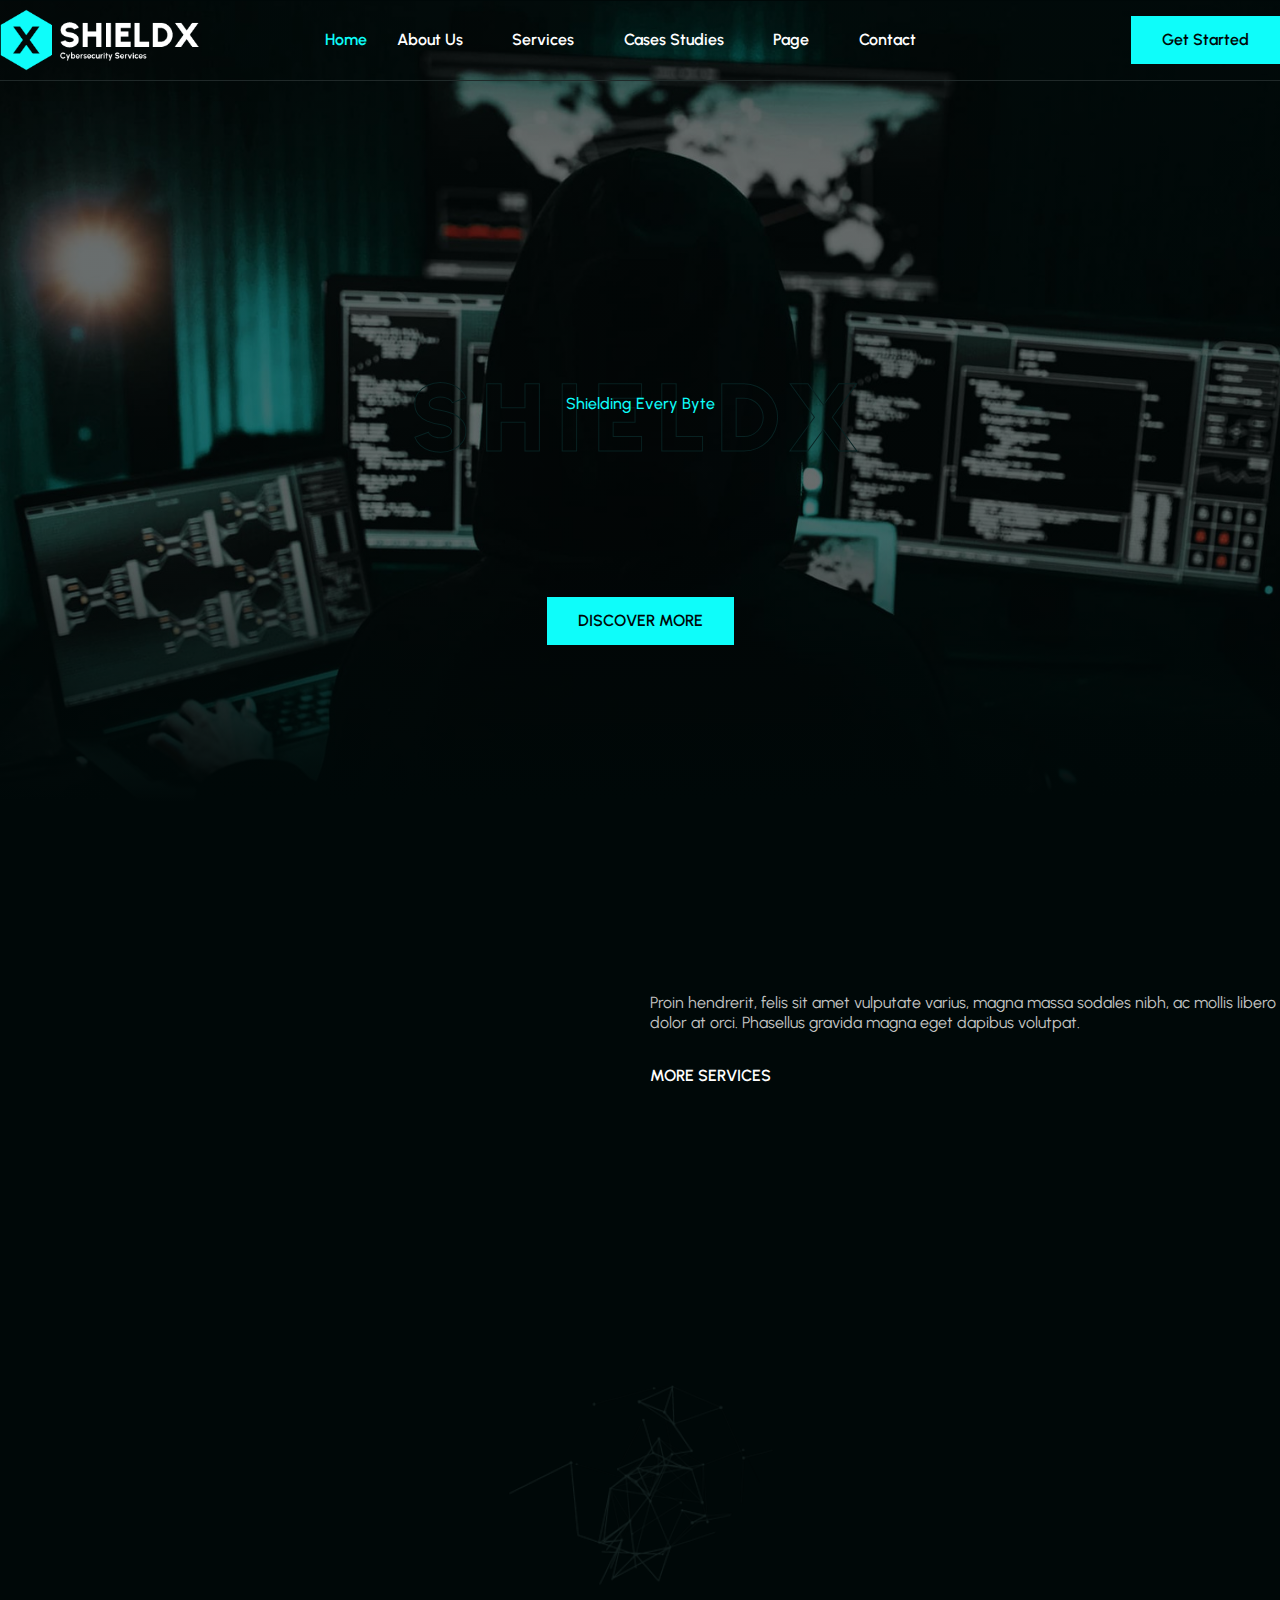
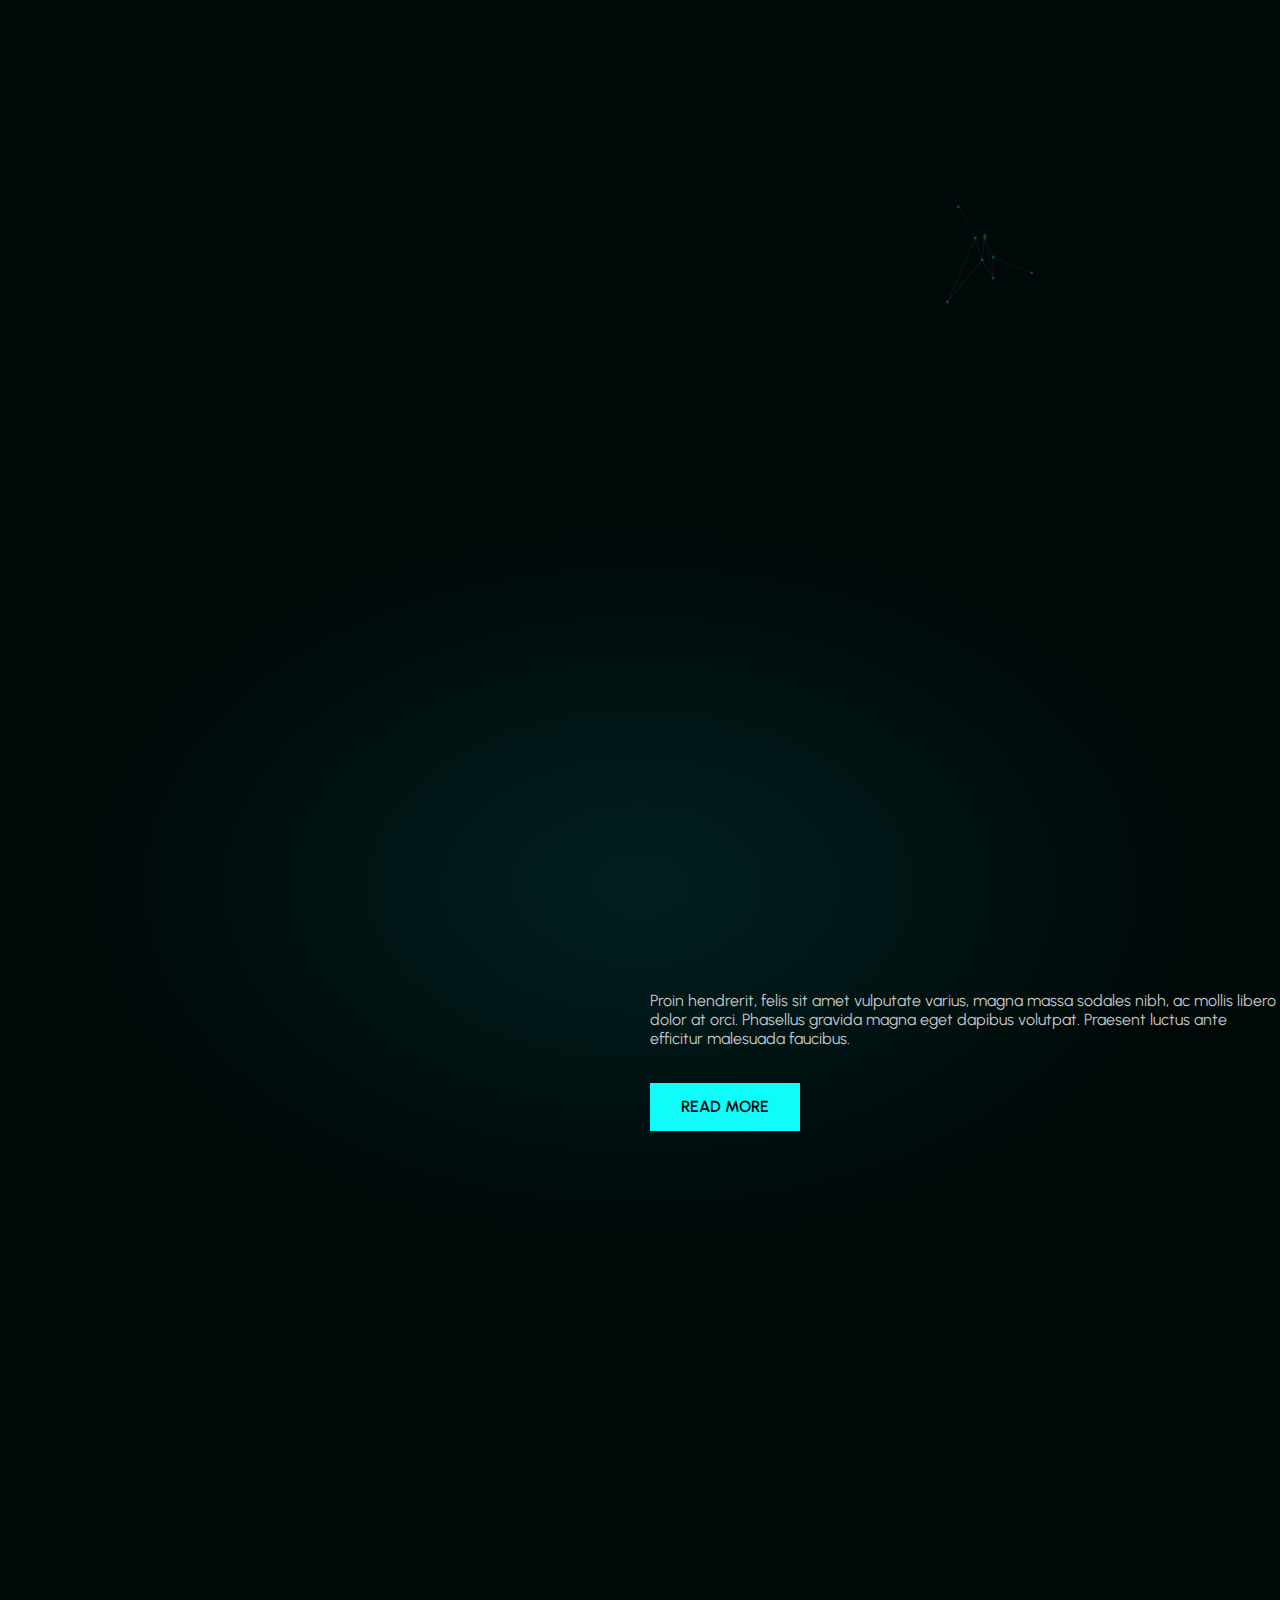
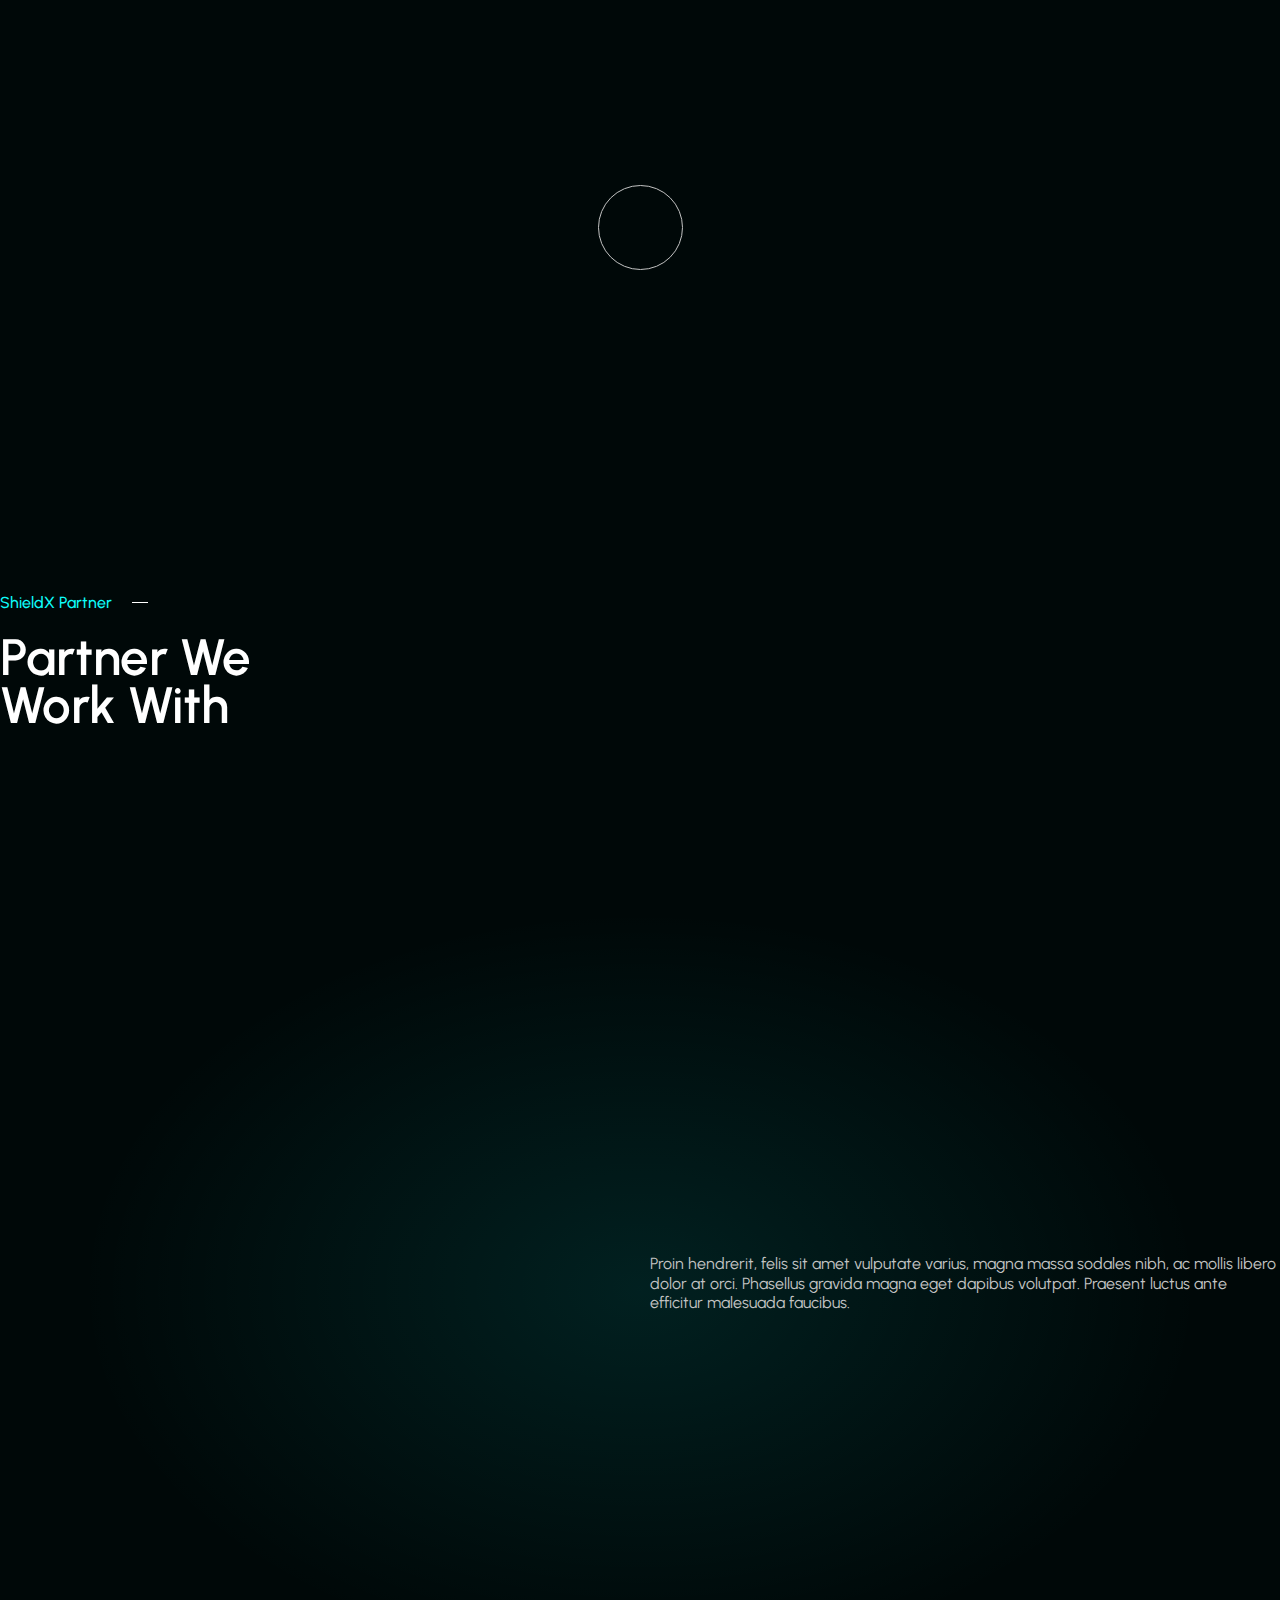
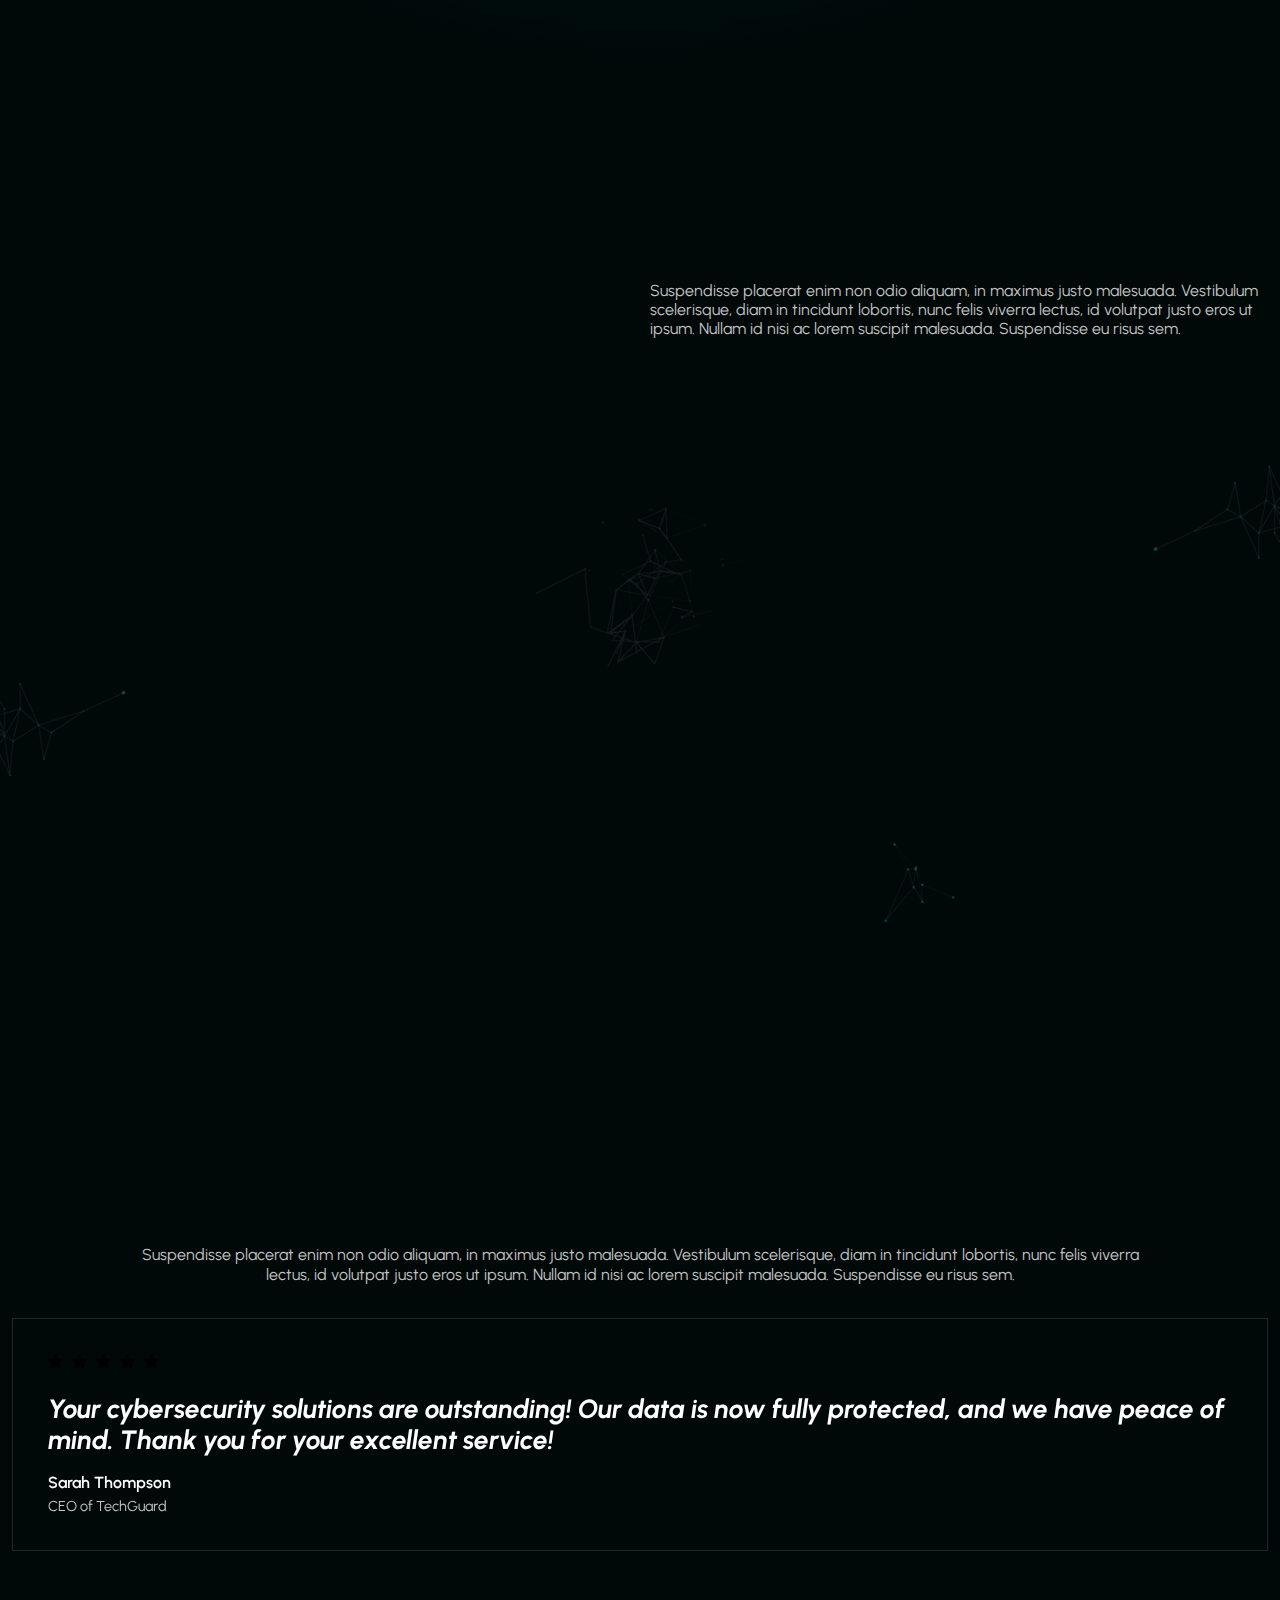
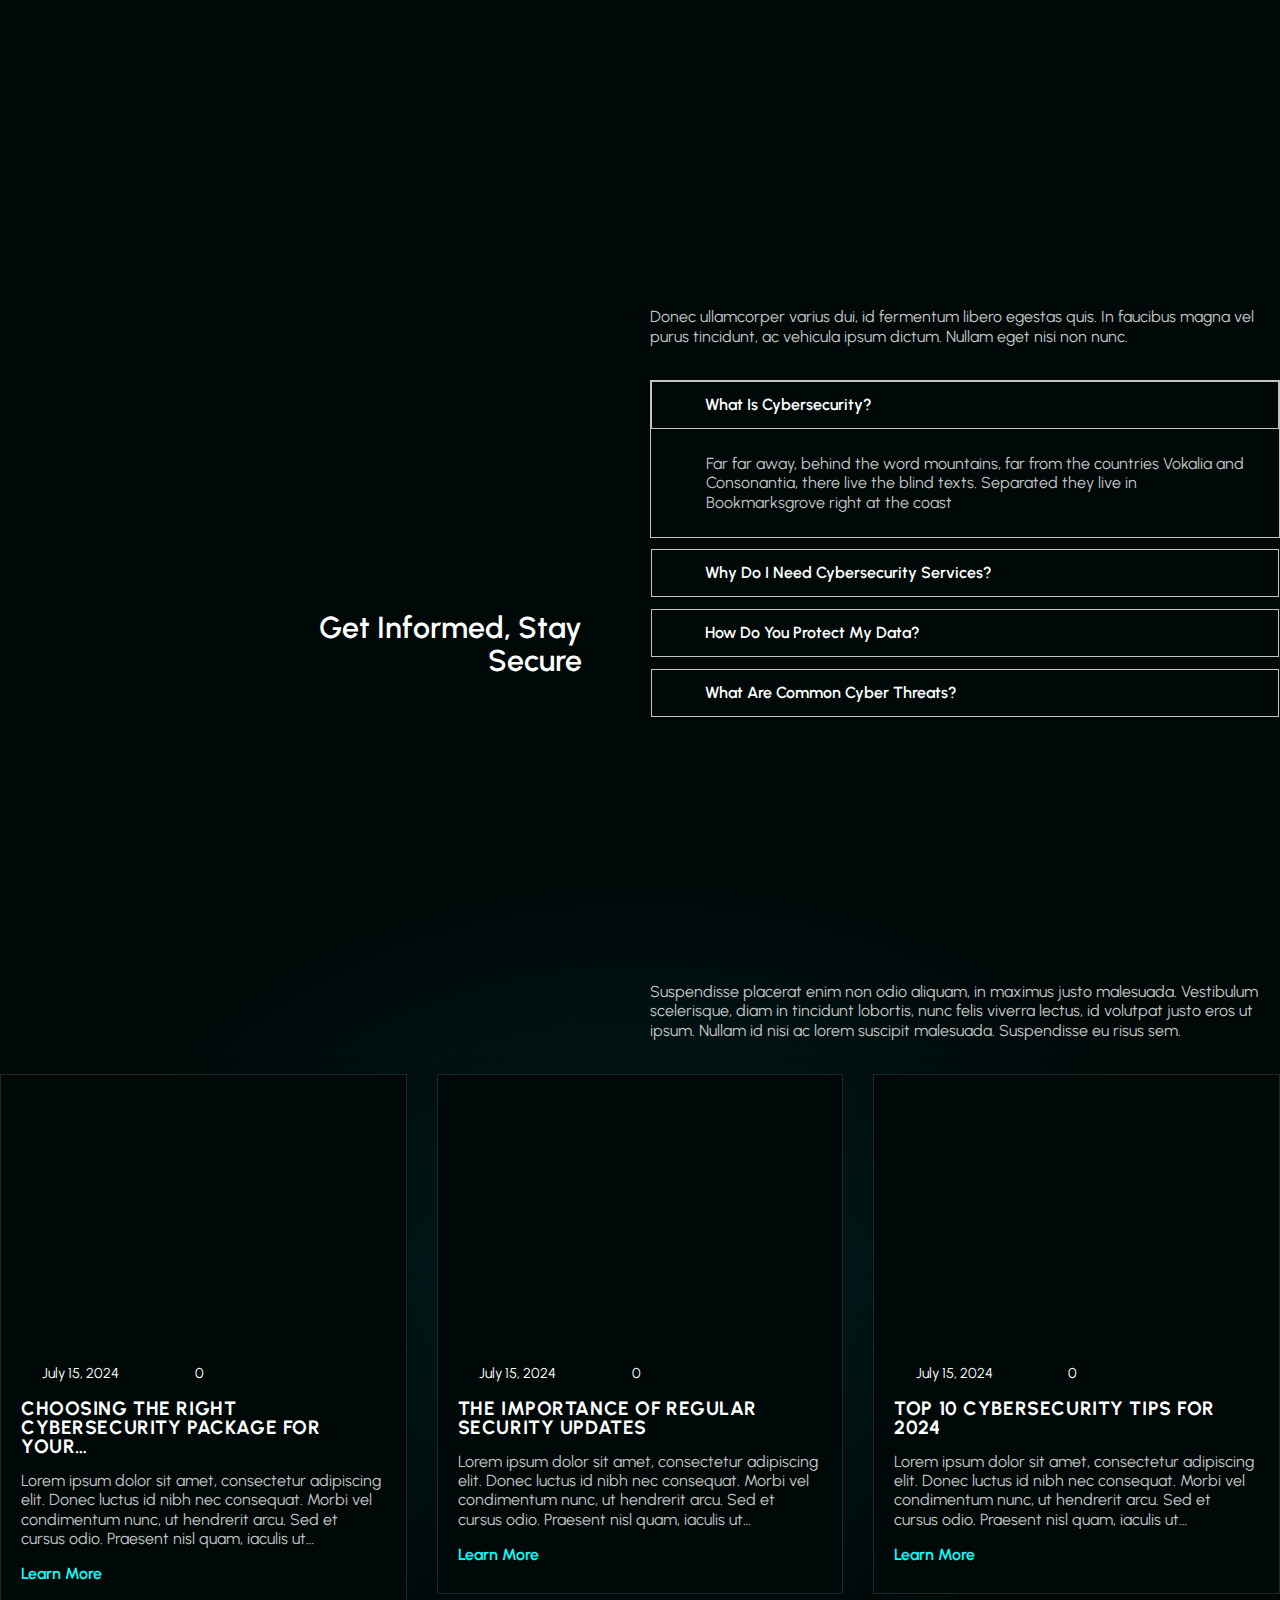
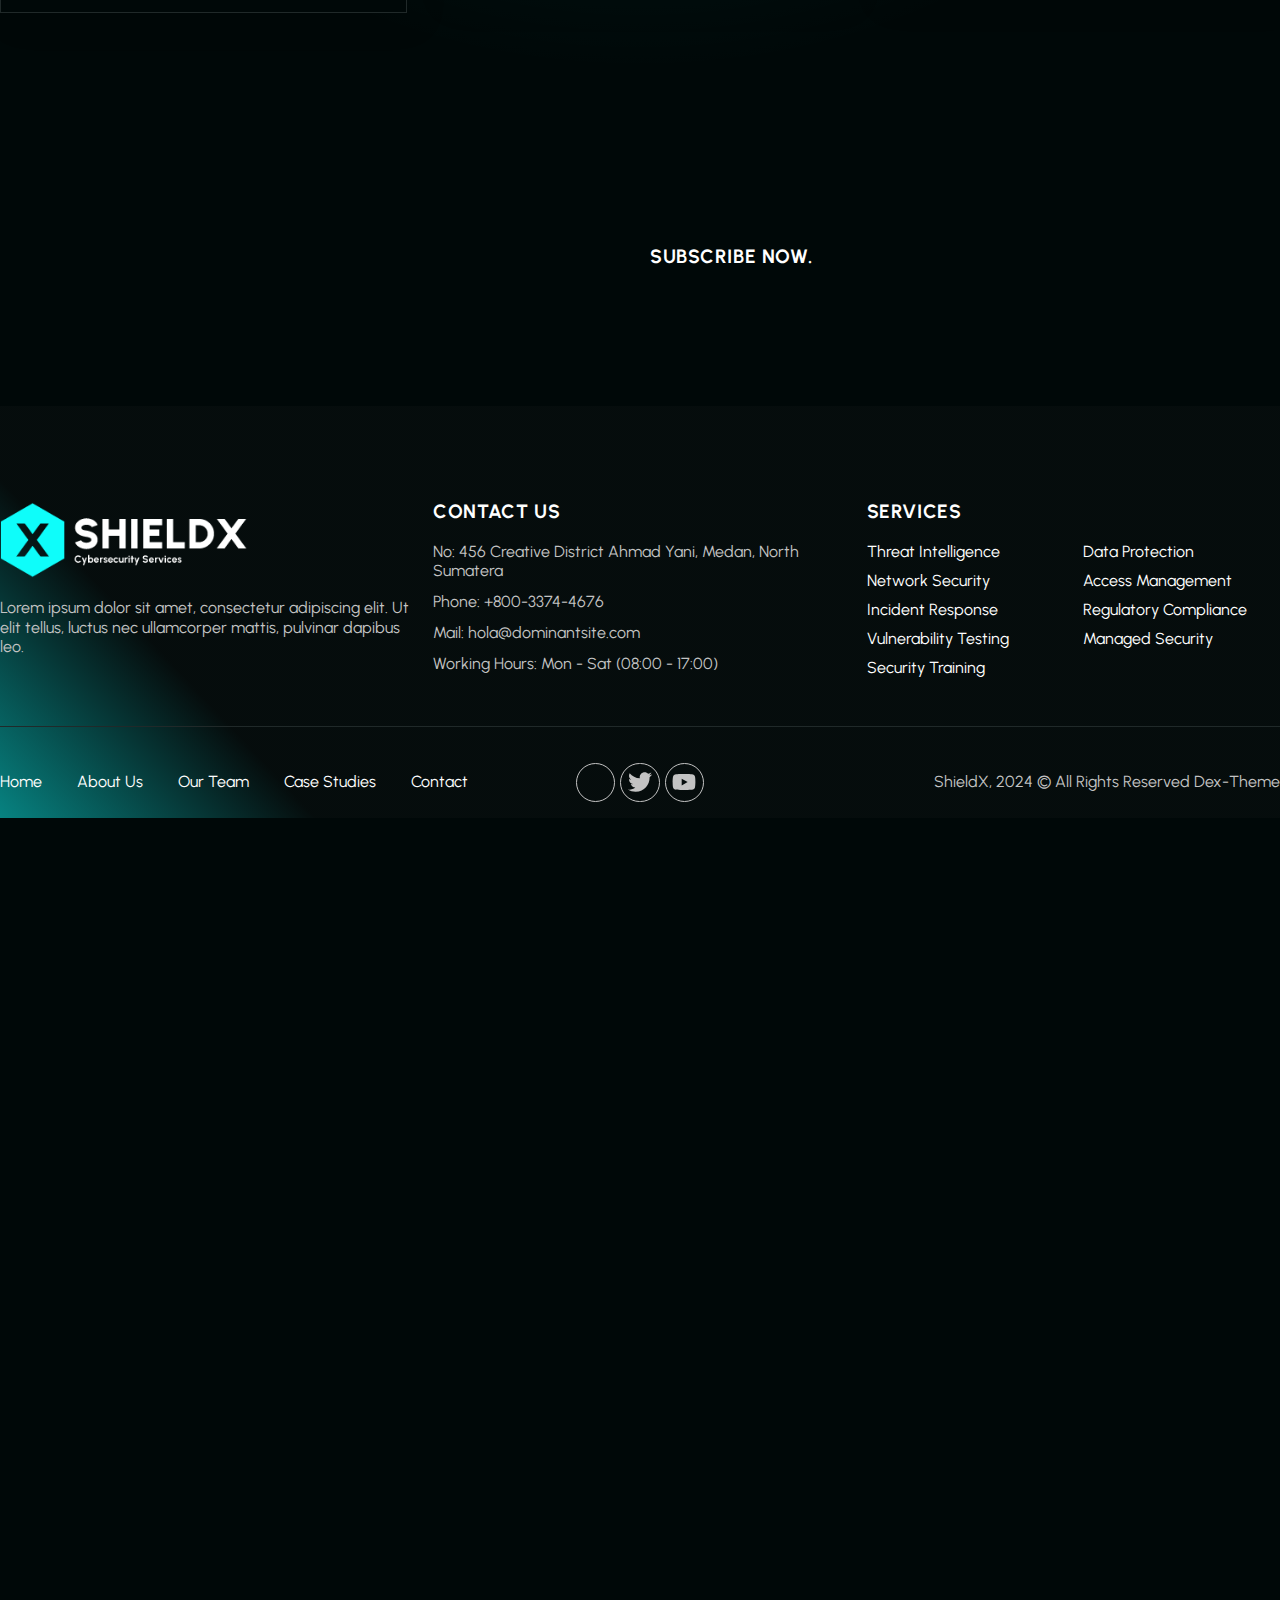
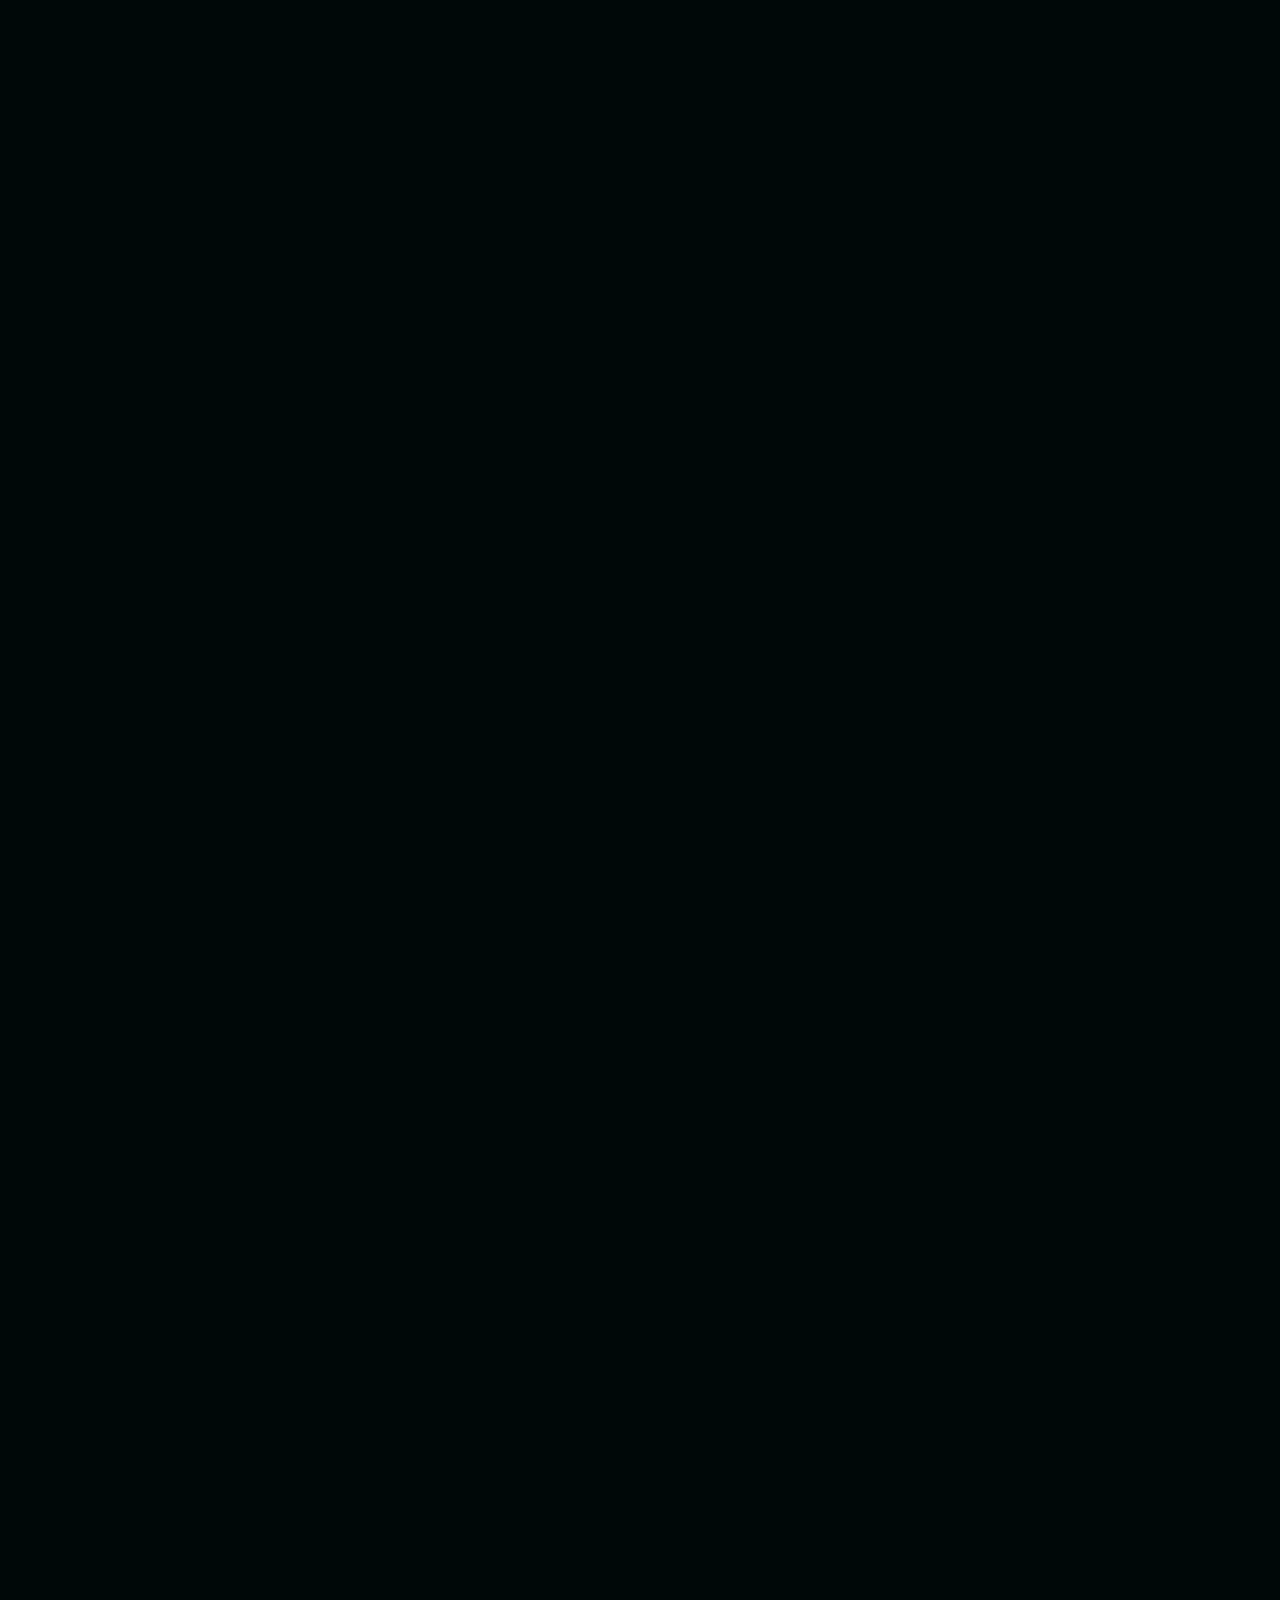
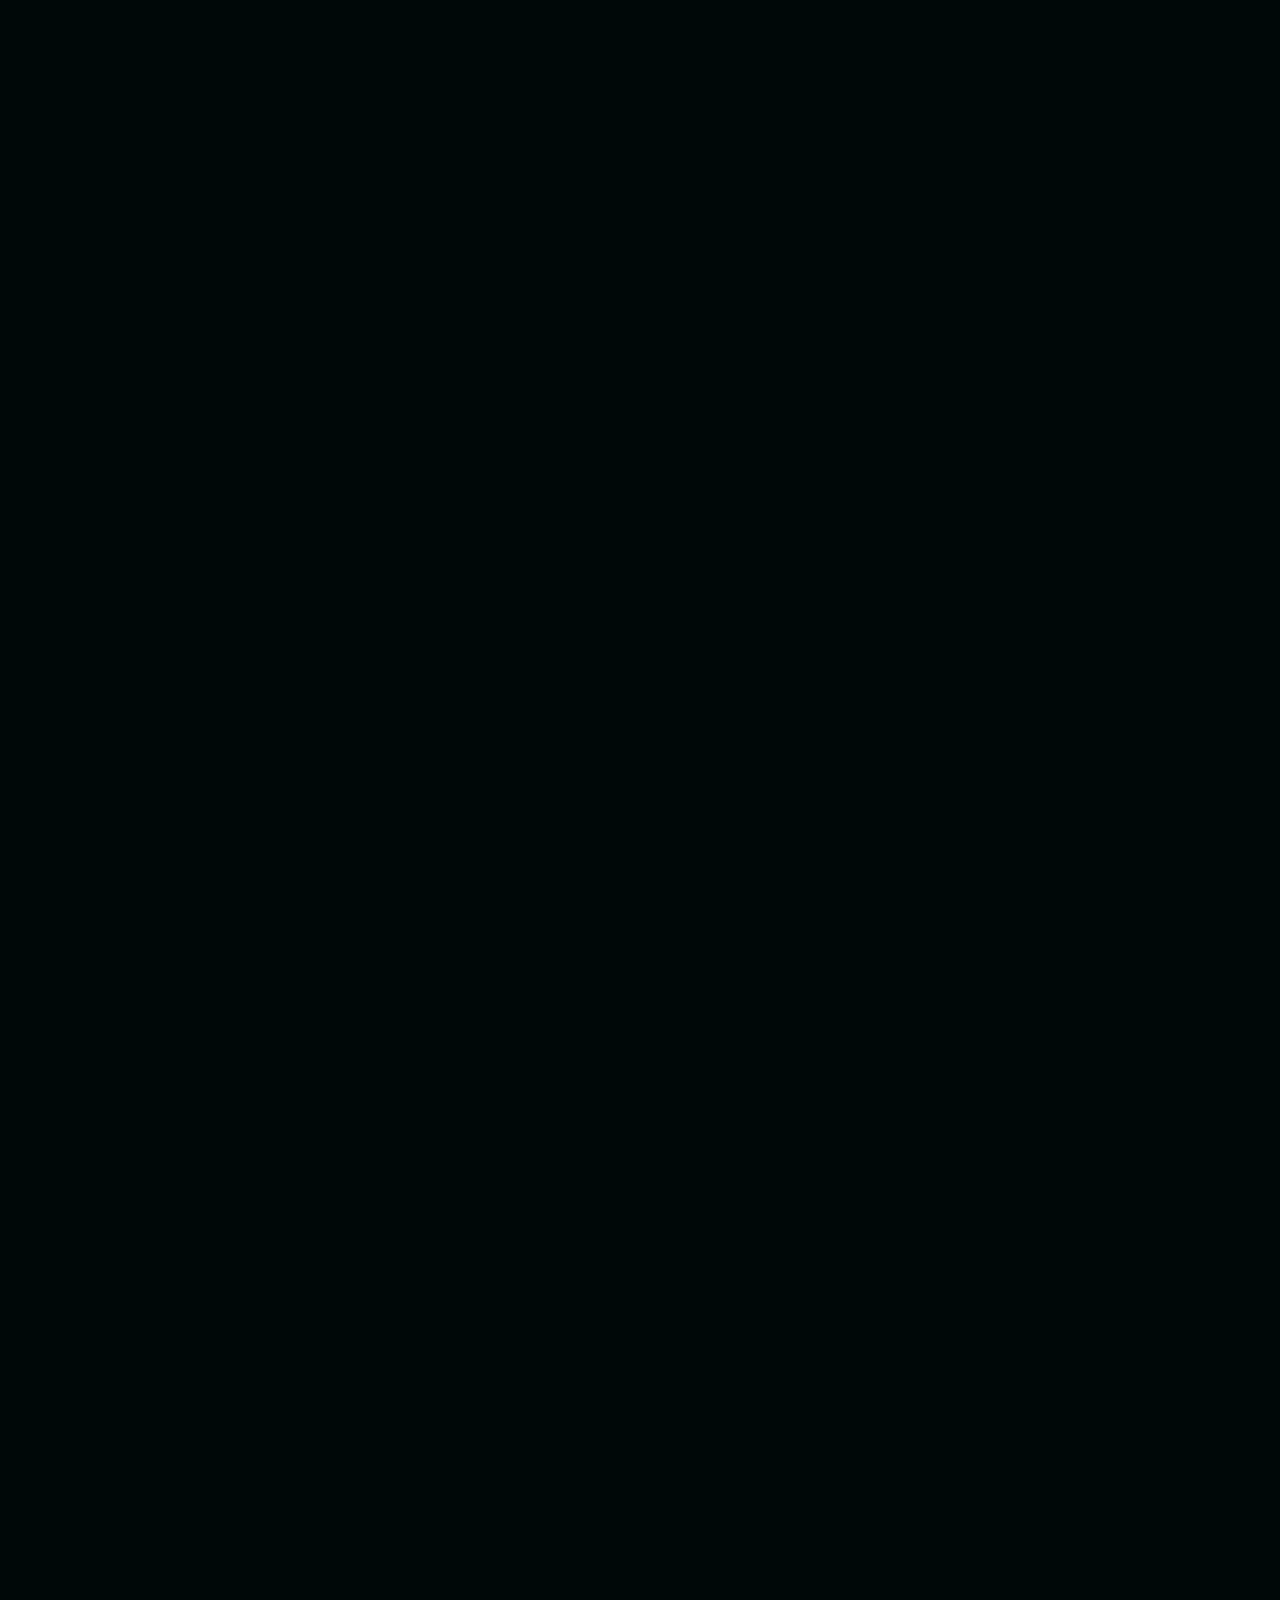
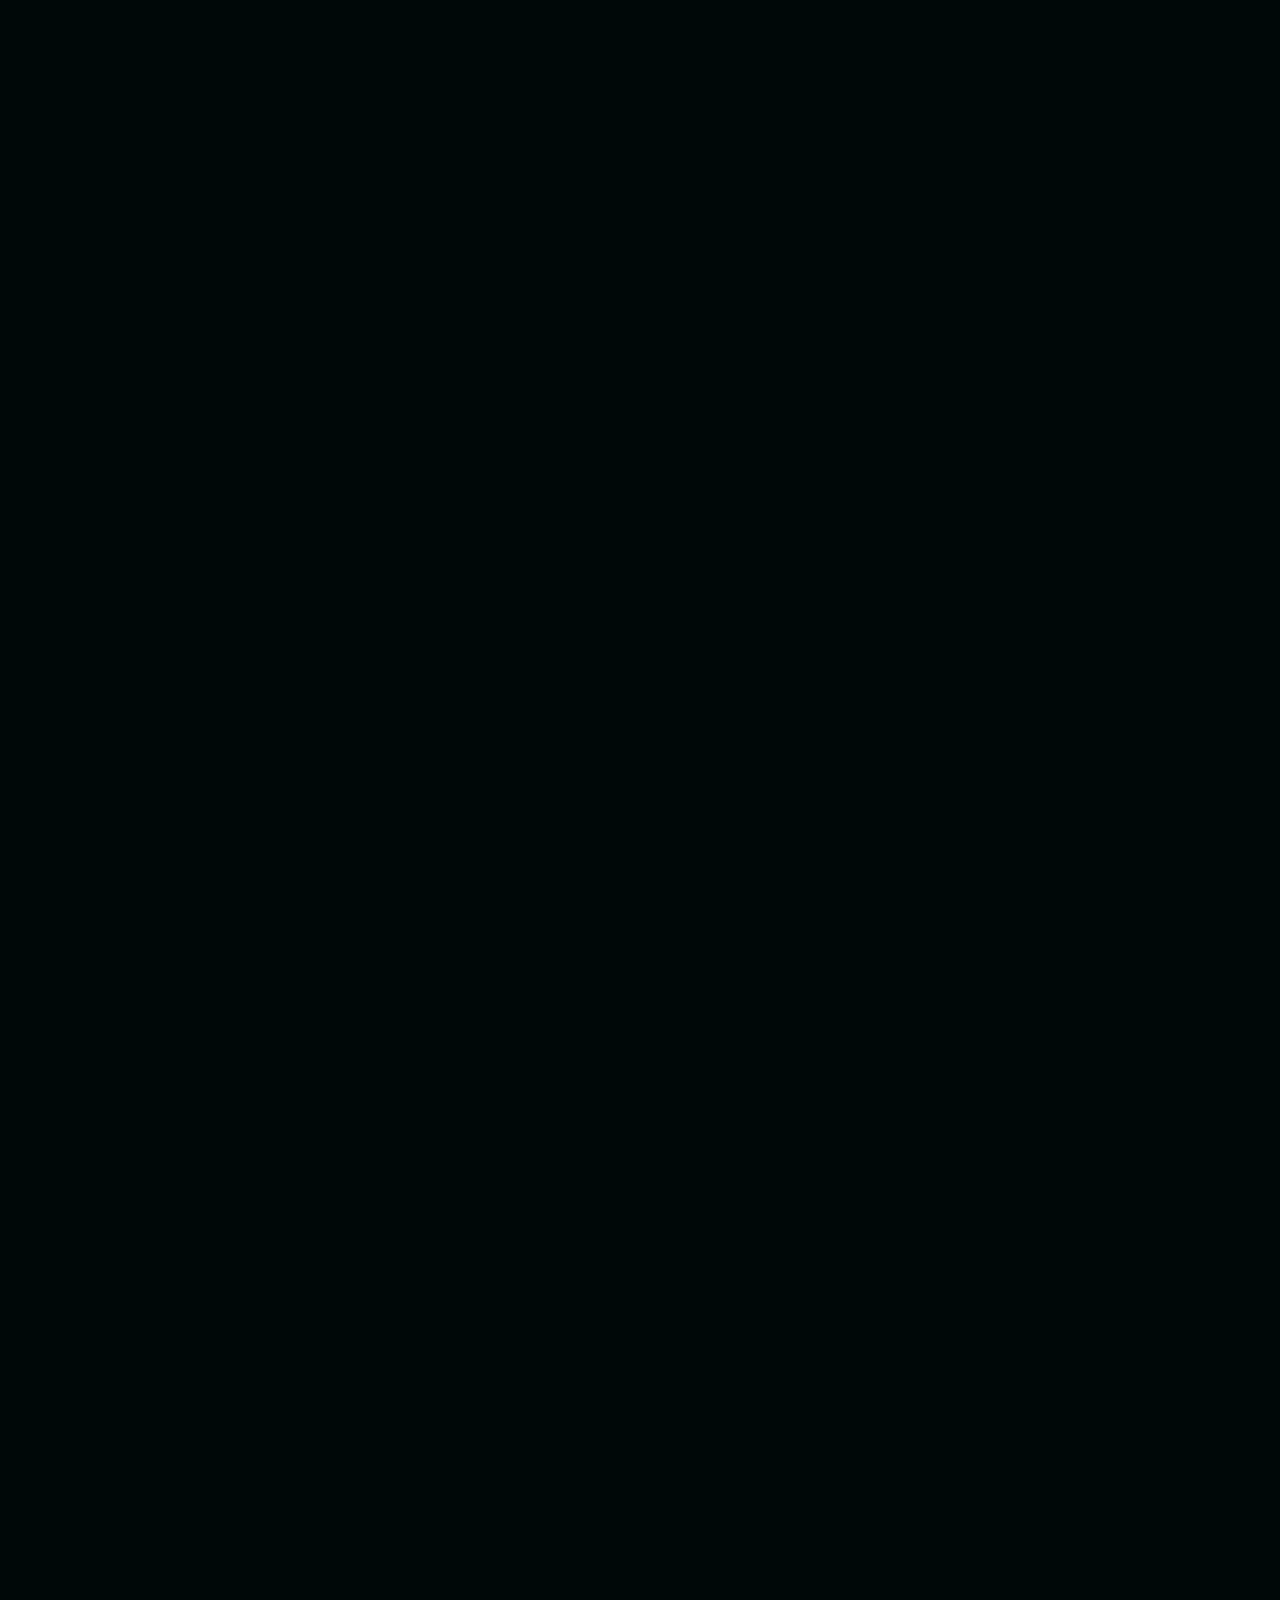
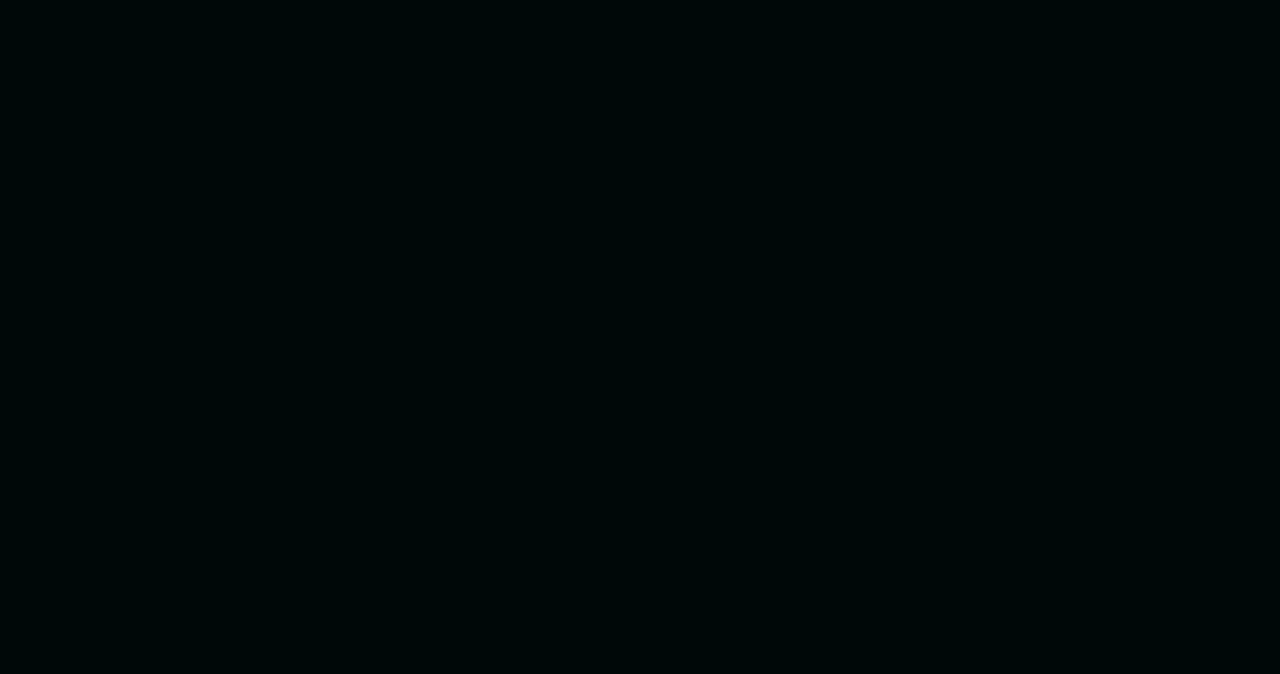
==== commit 482dd4a4: "shield" ====
--- a/index.html
+++ b/index.html
@@ -78,22 +78,6 @@
 
 </head>
 
-<table width="76%" border="0" align="center" cellspacing="0" cellpadding="3" class="tableWidth">
-	<tr>
-	<td id="subTitle"></td>
-	</tr>
-</table>
-<table width="76%" border="0" align="center" cellspacing="0" cellpadding="0" class="tableWidth">
-<tr class="blak">
-<td>
-	<table width="100%" border="0" align="center" cellspacing="1" cellpadding="0">
-	<tr>
-	<td colspan="6"> 
-		<table width="100%" border="0" align="center" cellspacing="0" cellpadding="10">
-		<tr> 
-		<td id="pageContent"> 
-<!-- ==================== End prologue ==================== -->
-
 	
 	<TITLE></TITLE>
 </HEAD>
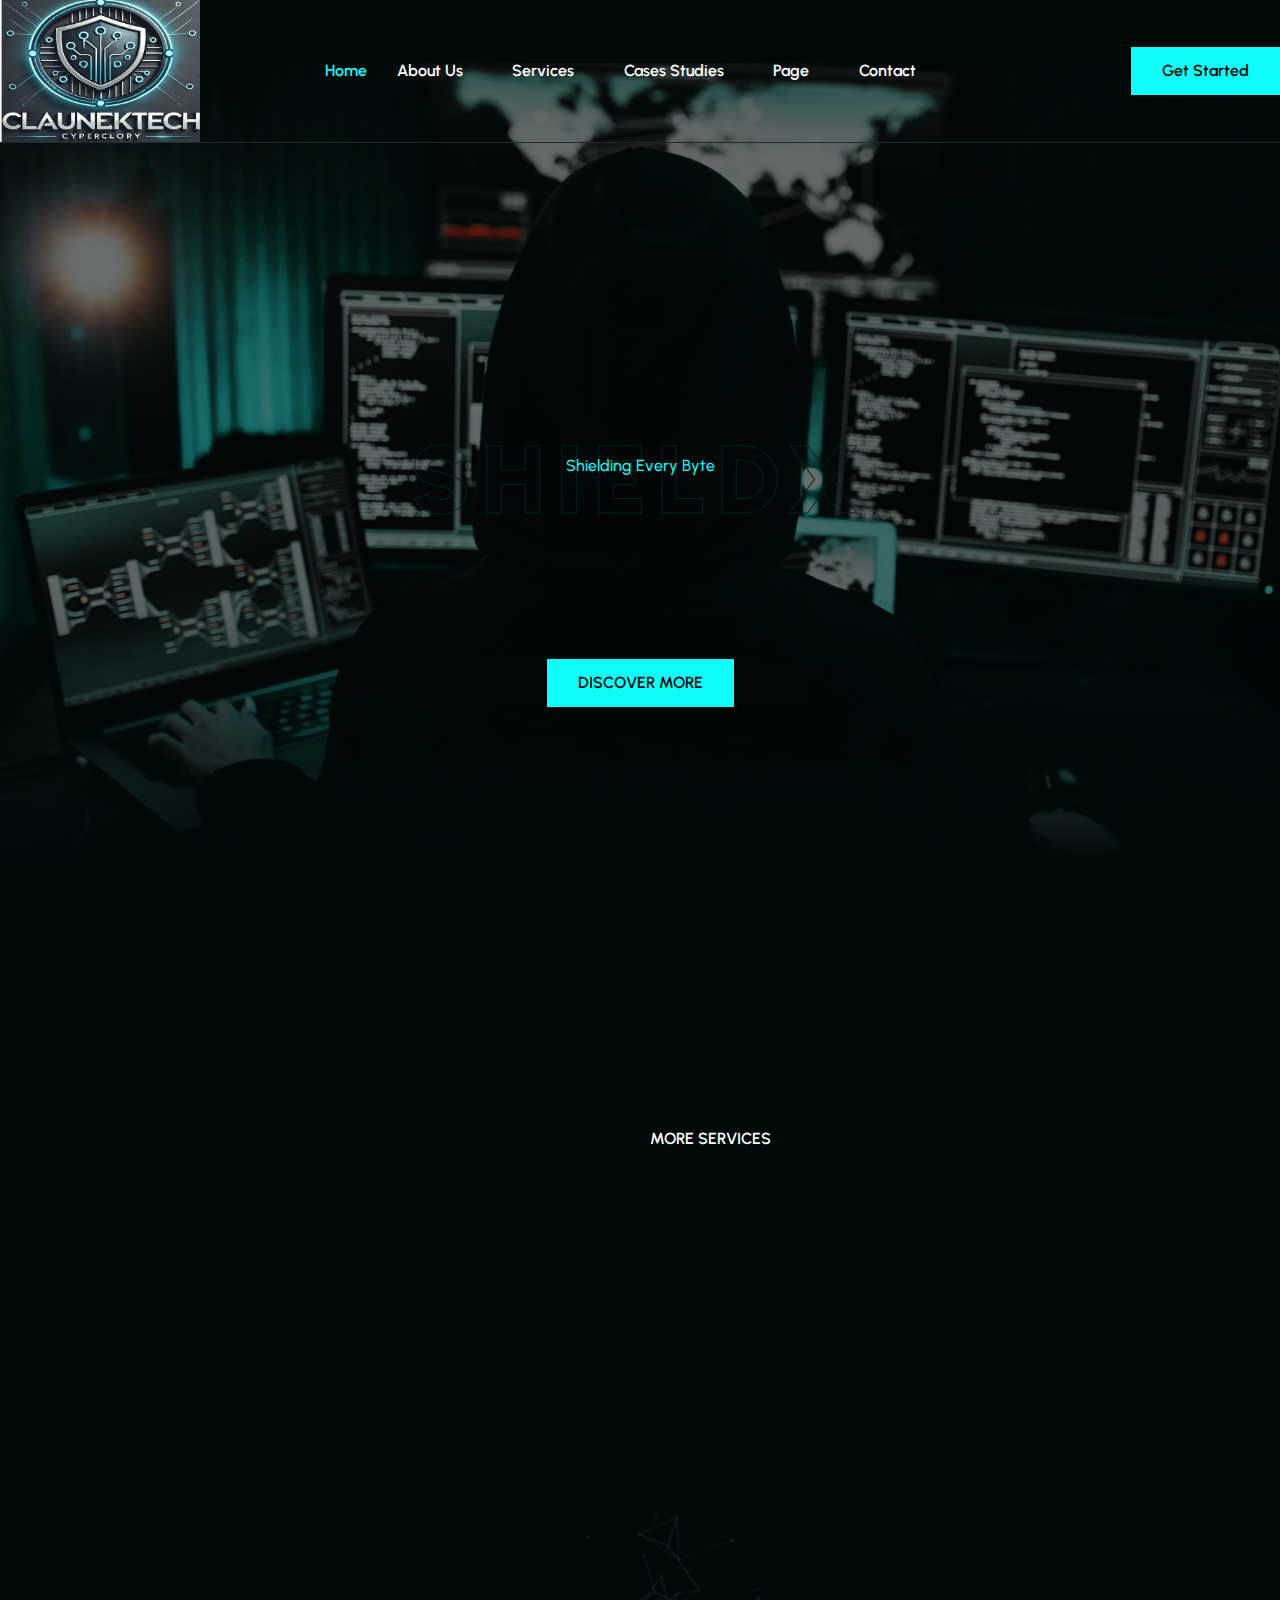
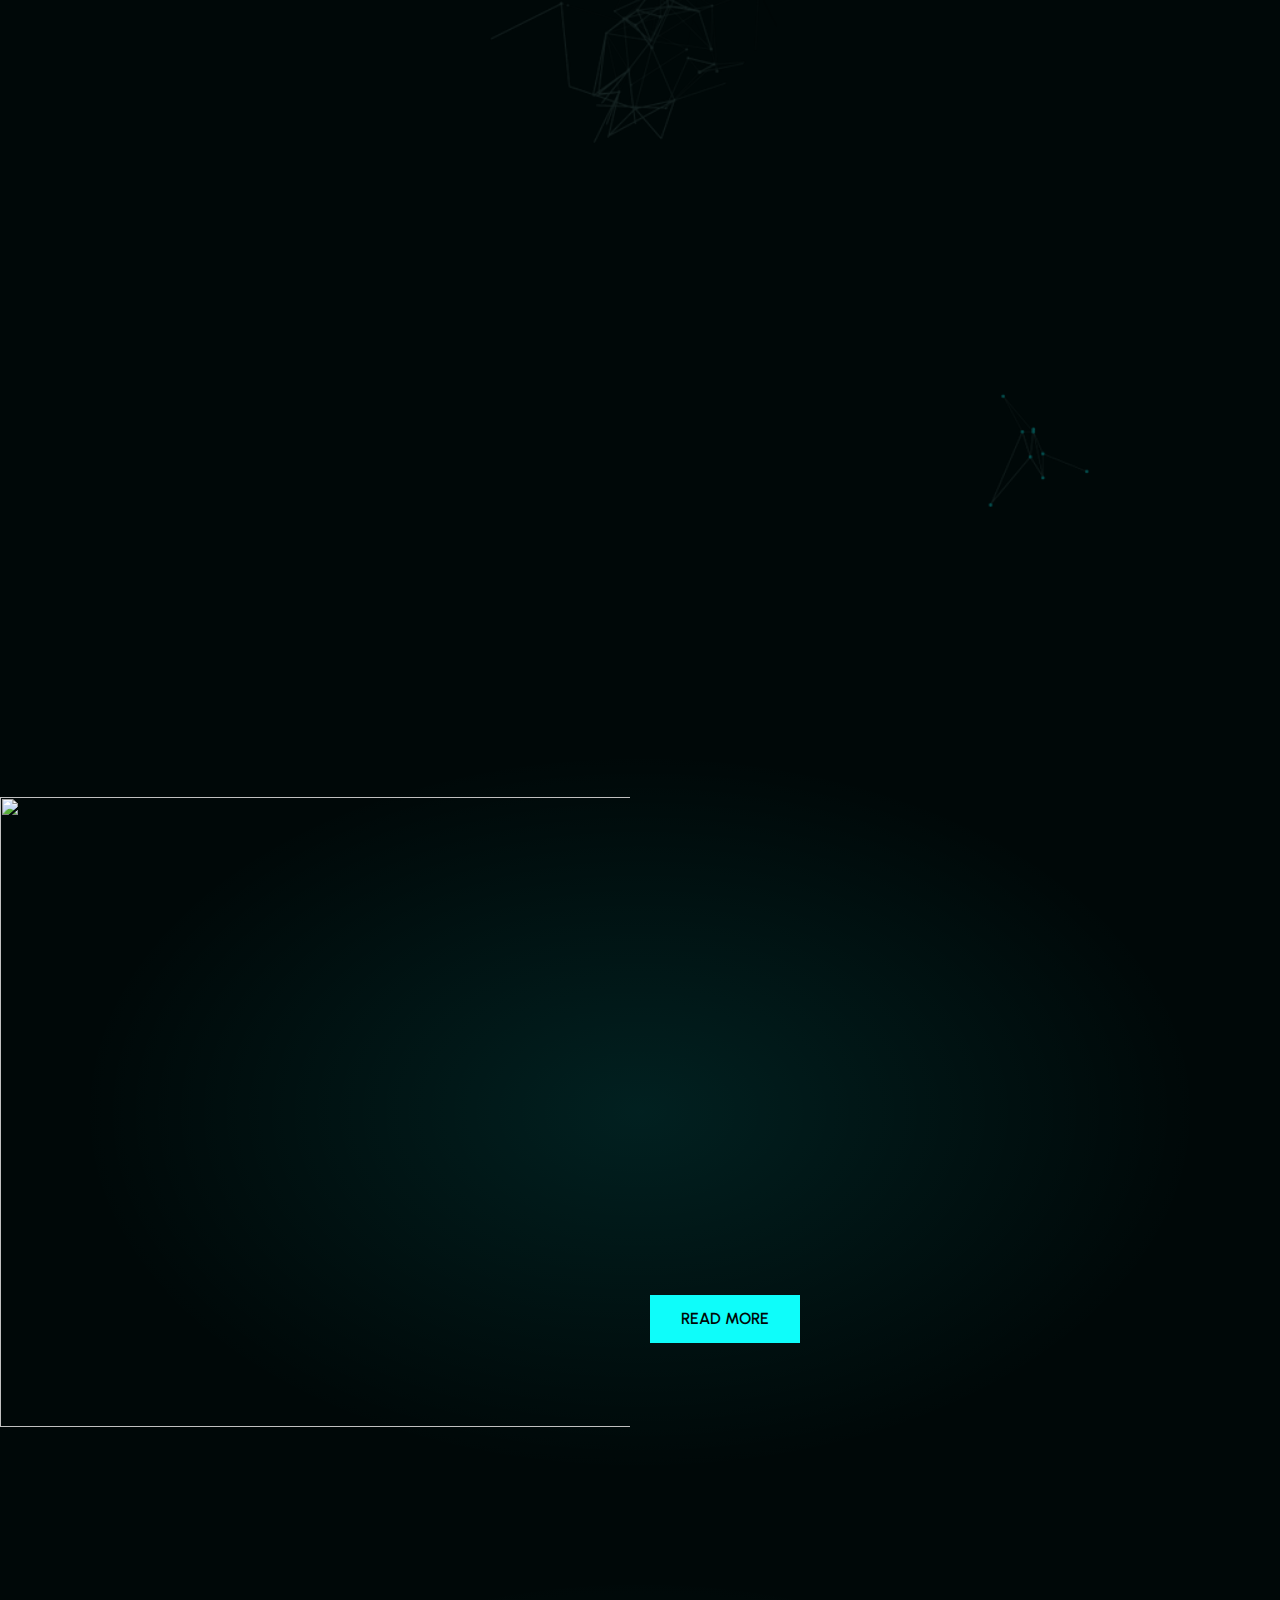
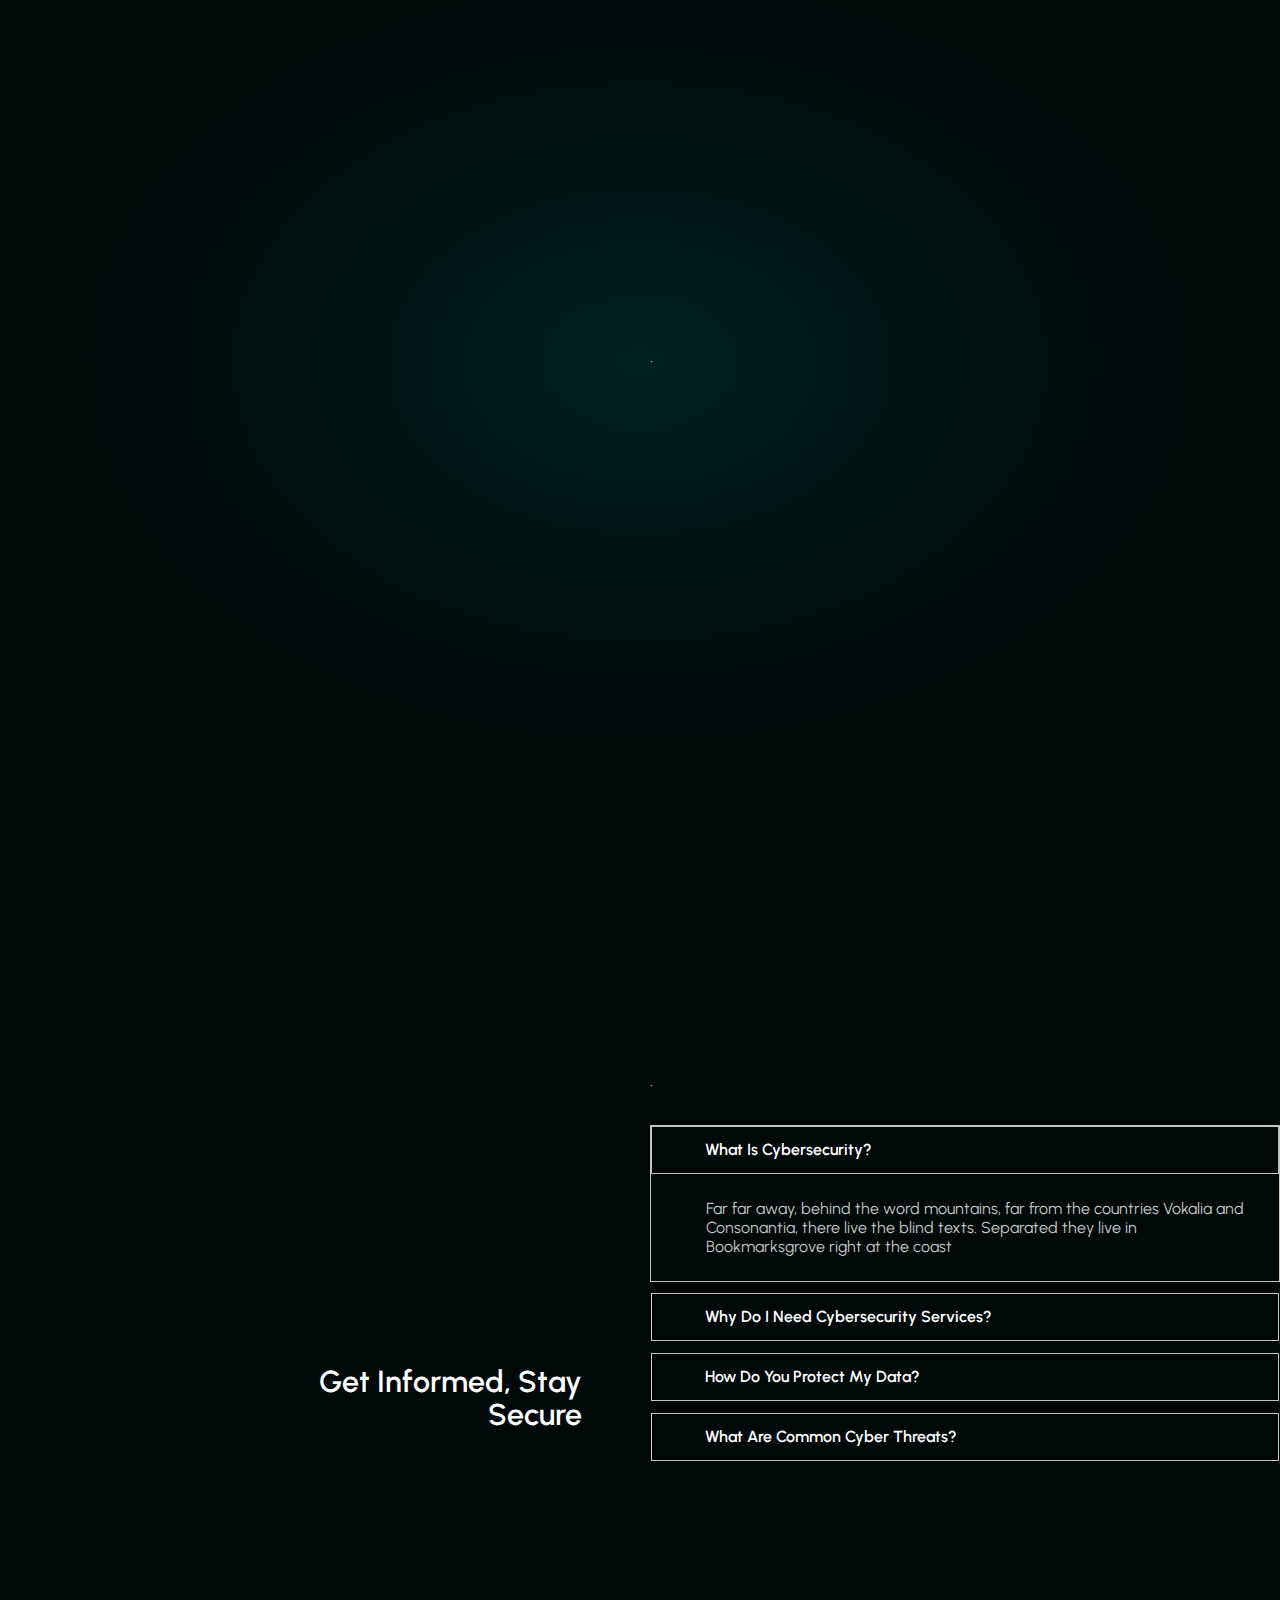
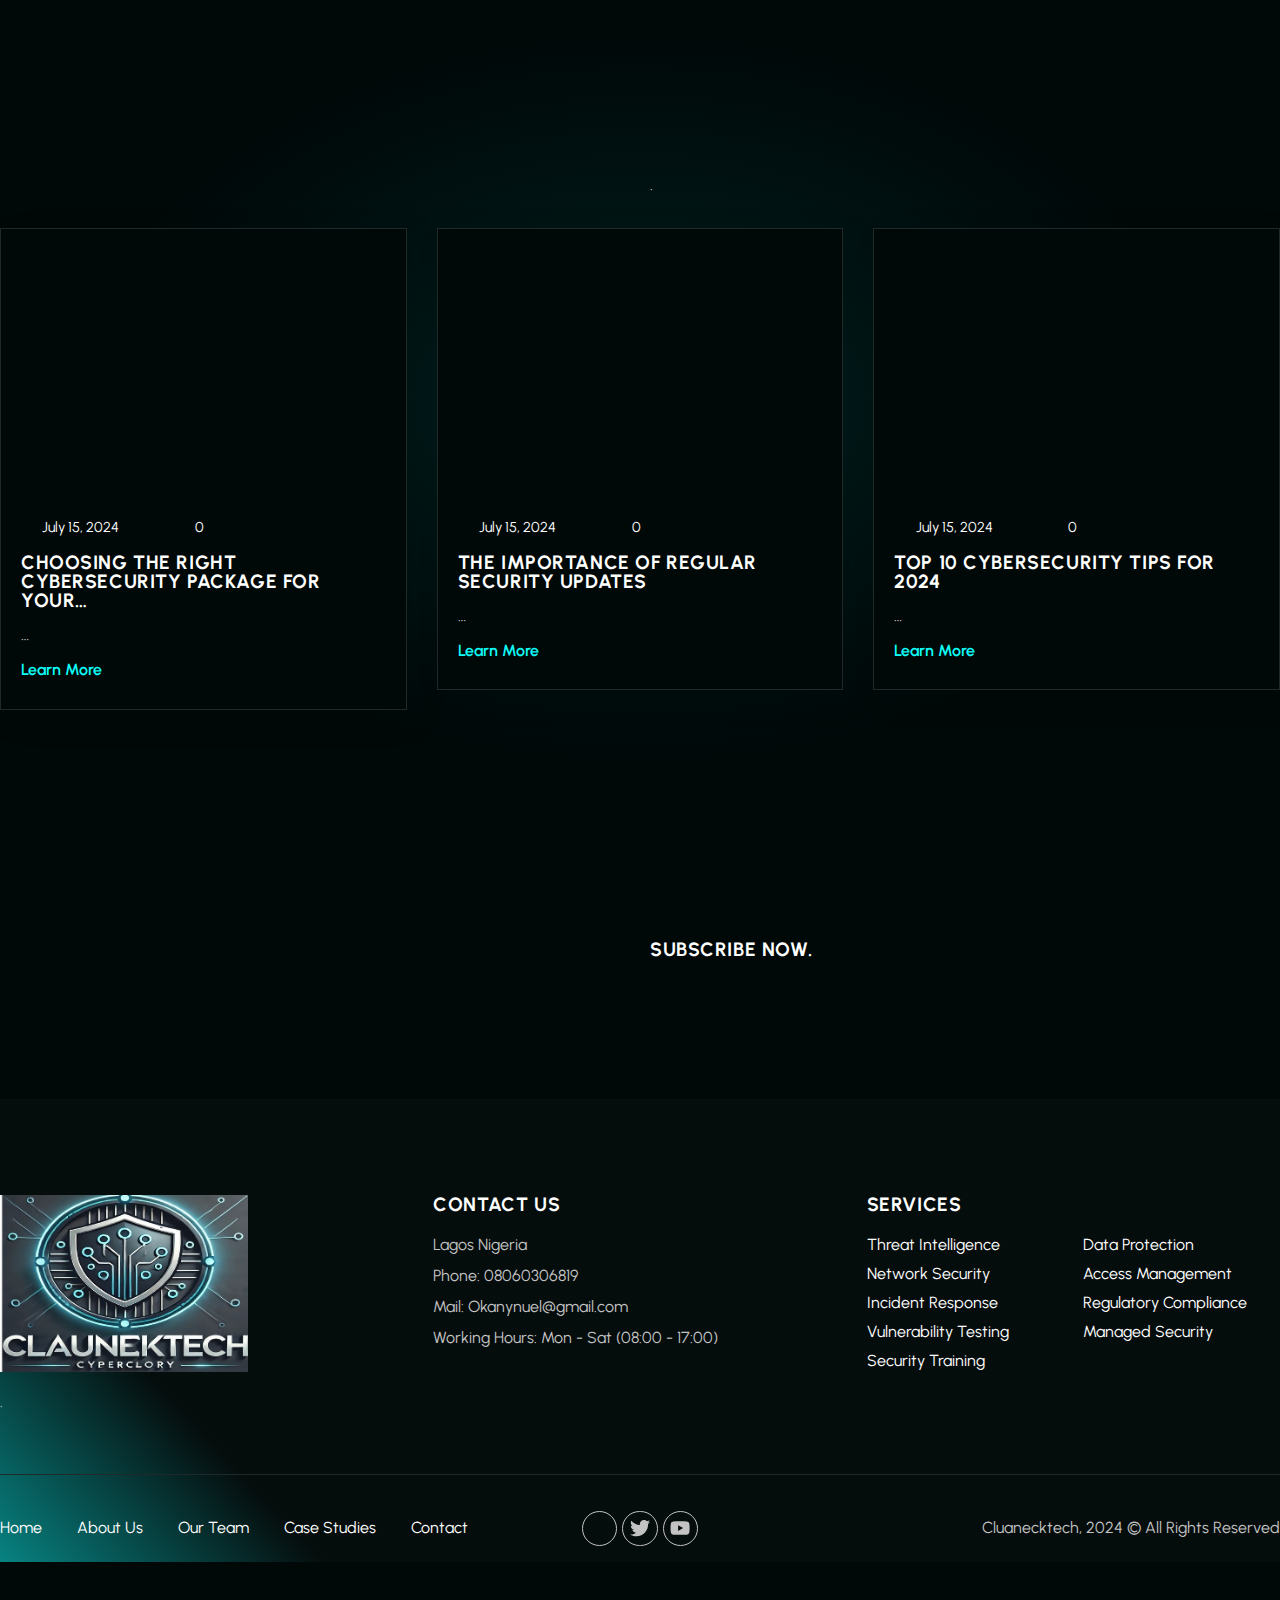
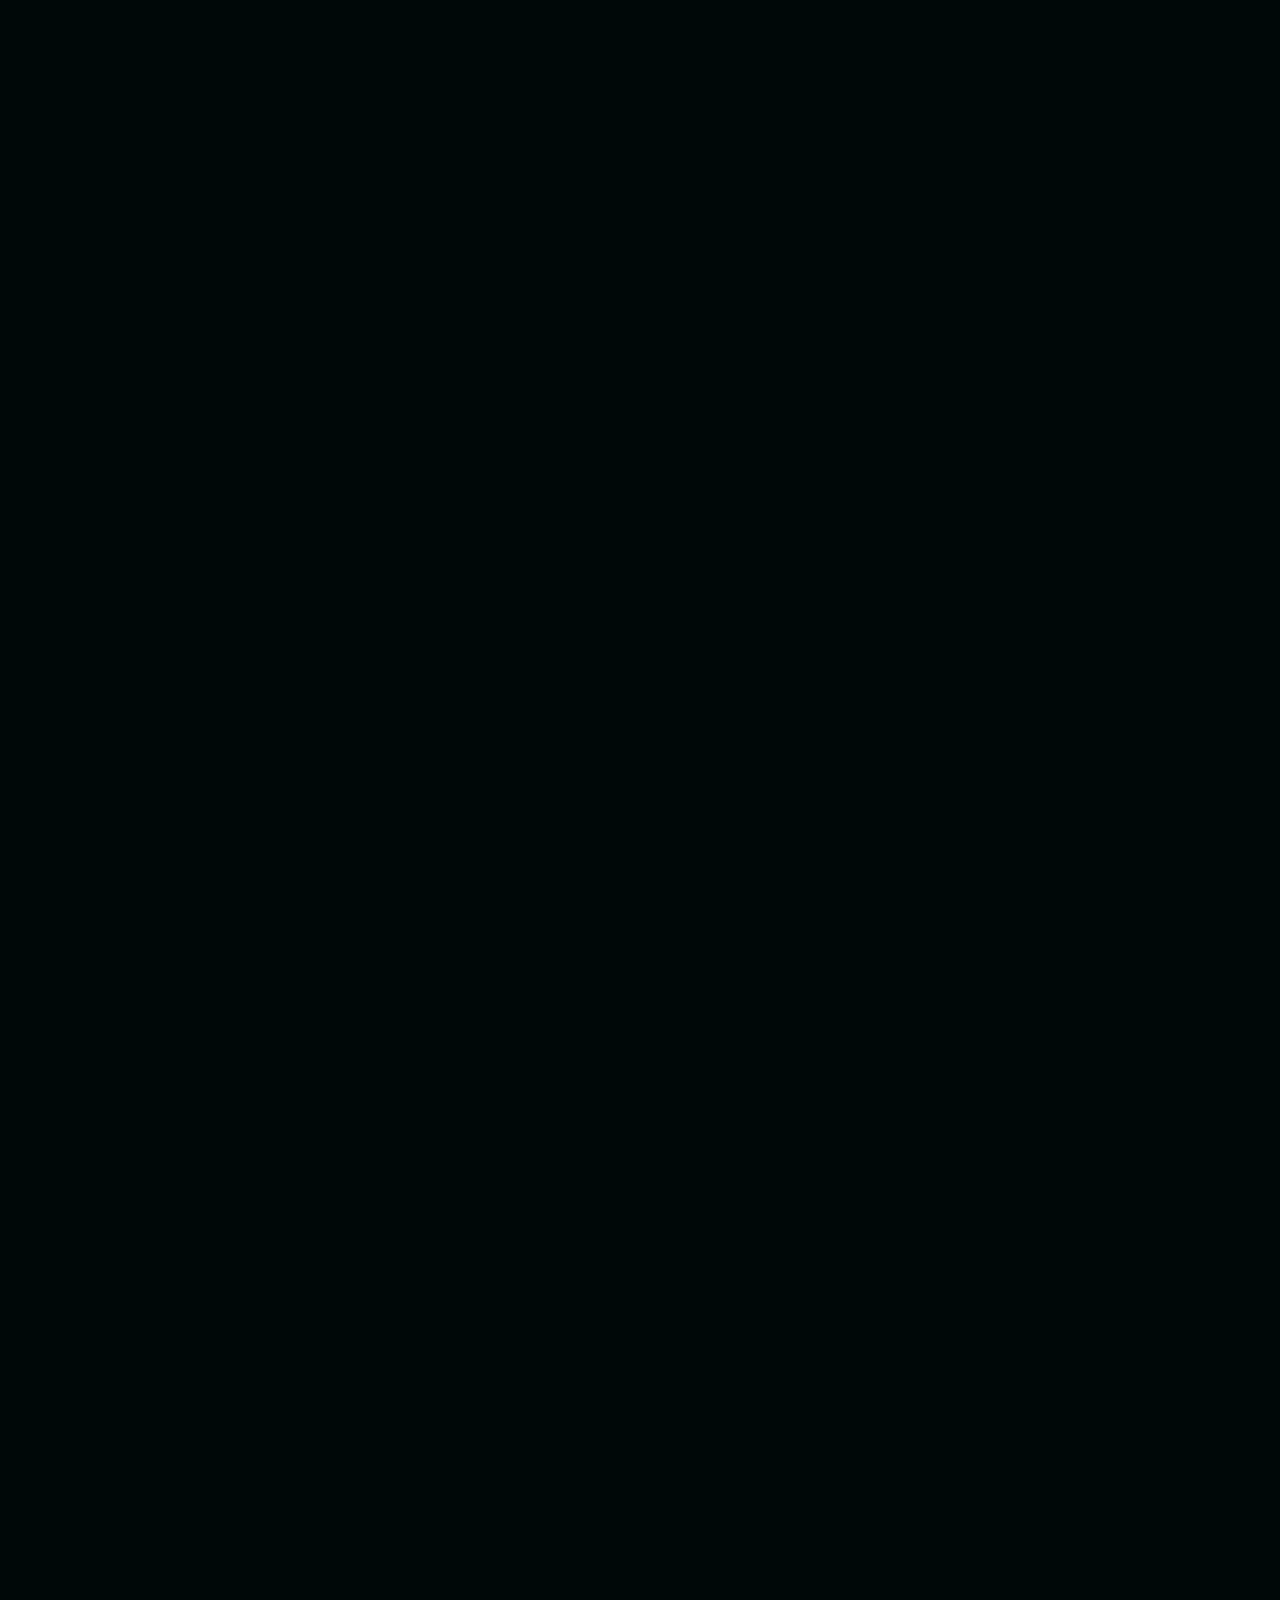
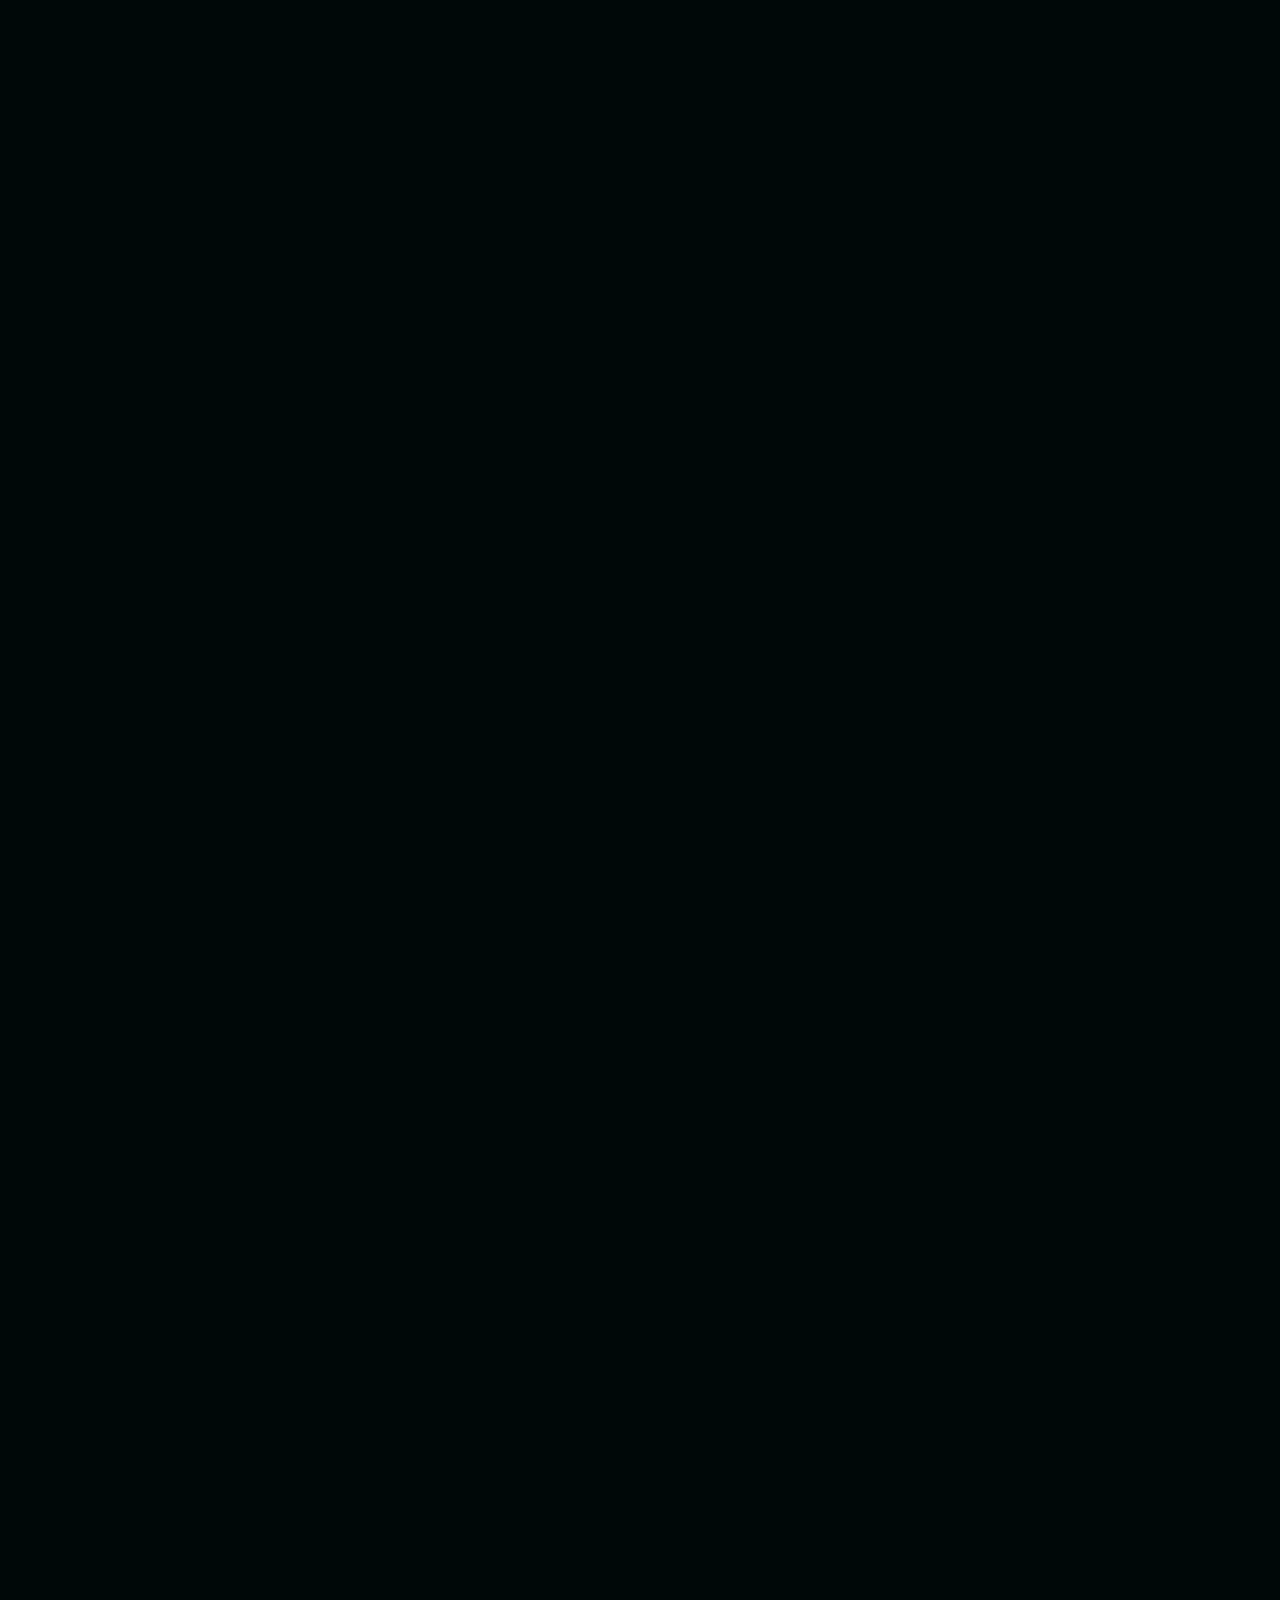
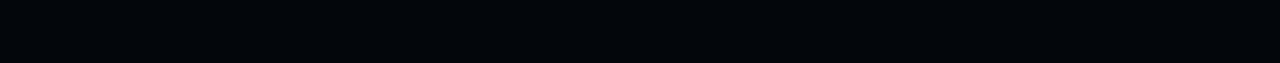
==== commit 17cbce95: "new push" ====
--- a/index.html
+++ b/index.html
@@ -2,9 +2,9 @@
 
 <head>
 	<meta http-equiv="Content-Type" content="text/html; charset=utf-8" />
-	<meta name="description" content="" />
-	<meta name="keywords" content="" />
-	<title>Shield</title>
+	<meta name="description" content="HTTrack is an easy-to-use website mirror utility. It allows you to download a World Wide website from the Internet to a local directory,building recursively all structures, getting html, images, and other files from the server to your computer. Links are rebuiltrelatively so that you can freely browse to the local site (works with any browser). You can mirror several sites together so that you can jump from one toanother. You can, also, update an existing mirror site, or resume an interrupted download. The robot is fully configurable, with an integrated help" />
+	<meta name="keywords" content="httrack, HTTRACK, HTTrack, winhttrack, WINHTTRACK, WinHTTrack, offline browser, web mirror utility, aspirateur web, surf offline, web capture, www mirror utility, browse offline, local  site builder, website mirroring, aspirateur www, internet grabber, capture de site web, internet tool, hors connexion, unix, dos, windows 95, windows 98, solaris, ibm580, AIX 4.0, HTS, HTGet, web aspirator, web aspirateur, libre, GPL, GNU, free software" />
+	<title>Local index - HTTrack Website Copier</title>
   <!-- Mirror and index made by HTTrack Website Copier/3.49-2 [XR&CO'2014] -->
 	<style type="text/css">
 	<!--
@@ -78,11 +78,27 @@
 
 </head>
 
-	
-	<TITLE></TITLE>
+<table width="76%" border="0" align="center" cellspacing="0" cellpadding="3" class="tableWidth">
+	<tr>
+	<td id="subTitle">HTTrack Website Copier - Open Source offline browser</td>
+	</tr>
+</table>
+<table width="76%" border="0" align="center" cellspacing="0" cellpadding="0" class="tableWidth">
+<tr class="blak">
+<td>
+	<table width="100%" border="0" align="center" cellspacing="1" cellpadding="0">
+	<tr>
+	<td colspan="6"> 
+		<table width="100%" border="0" align="center" cellspacing="0" cellpadding="10">
+		<tr> 
+		<td id="pageContent"> 
+<!-- ==================== End prologue ==================== -->
+
+	<meta name="generator" content="HTTrack Website Copier/3.x">
+	<TITLE>Local index - HTTrack</TITLE>
 </HEAD>
 <BODY>
-
+<H1 ALIGN=Center>Index of locally available sites:</H1>
 	<TABLE BORDER="0" WIDTH="100%" CELLSPACING="1" CELLPADDING="0">
 		<TR>
 			<TD BACKGROUND="fade.gif">
@@ -97,9 +113,10 @@
 	<BR>
 	<BR>
   	<H6 ALIGN="RIGHT">
-	<I>[XR&amp;CO'2008]</I>
+	<I>Mirror and index made by HTTrack Website Copier [XR&amp;CO'2008]</I>
 	</H6>
-	
+	<!-- Mirror and index made by HTTrack Website Copier/3.49-2 [XR&CO'2014] -->
+	<!-- Thanks for using HTTrack Website Copier! -->
 	<meta HTTP-EQUIV="Refresh" CONTENT="0; URL=askit.dextheme.net/shieldx/template-kit/home/index.html">
 
 
@@ -116,7 +133,7 @@
 
 <table width="76%" border="0" align="center" valign="bottom" cellspacing="0" cellpadding="0">
 	<tr>
-	<td id="footer"><small>&copy; </small></td>
+	<td id="footer"><small>&copy; 2008 Xavier Roche & other contributors - Web Design: Leto Kauler.</small></td>
 	</tr>
 </table>
 
